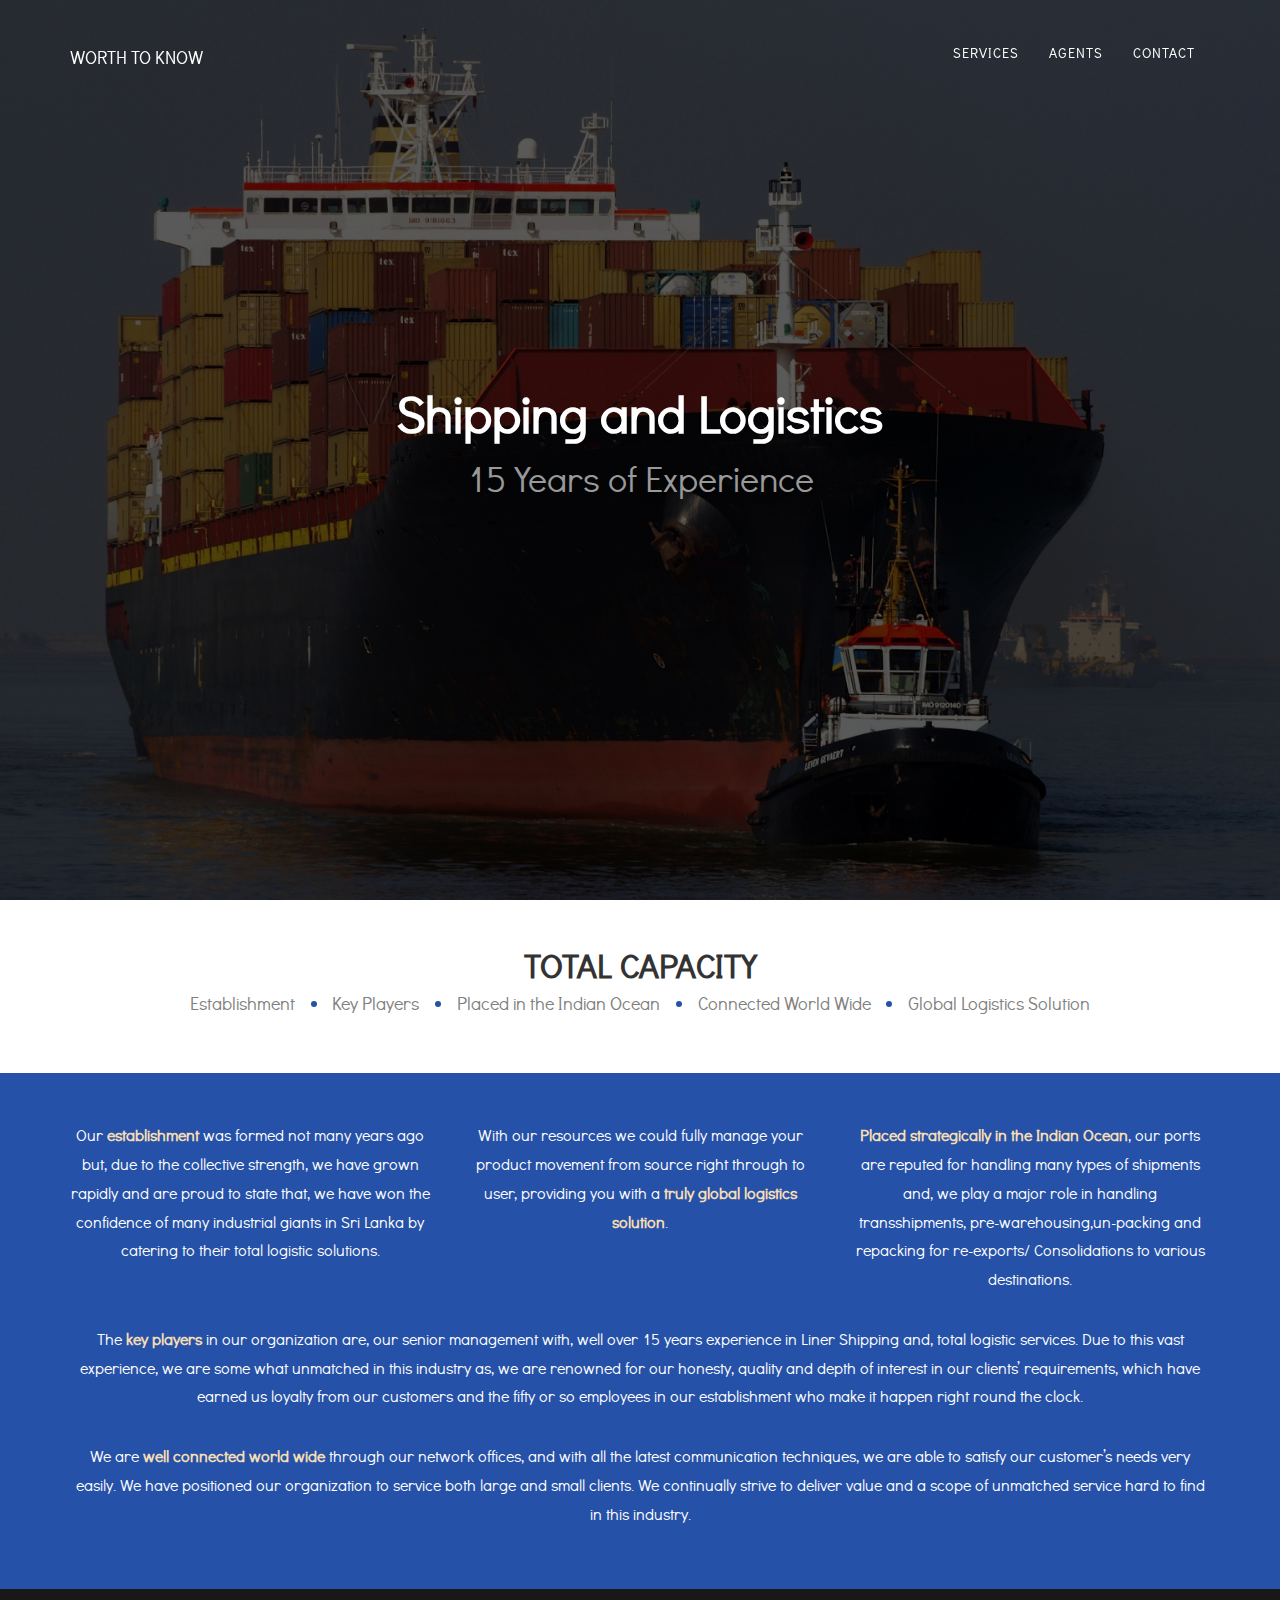
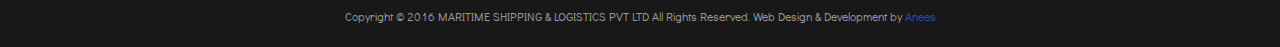
==== index.html @ 157f67e9 "Initial Commit" ====
<!DOCTYPE html>
<html lang="en">
	<head>
		<meta http-equiv="Content-Type" content="text/html; charset=UTF-8">
		<meta http-equiv="X-UA-Compatible" content="IE=edge">
		<meta name="viewport" content="width=device-width, initial-scale=1, maximum-scale=1, user-scalable=no">
		<!-- The above 3 meta tags *must* come first in the head; any other head content must come *after* these tags -->
		<meta name="description" content="">
		<meta name="author" content="">
		<link rel="icon" href="http://getbootstrap.com/favicon.ico">
		<title>WORTH TO KNOW | HOME</title>
		<!-- Bootstrap core CSS -->
		<link href="assets/css/bootstrap.min.css" rel="stylesheet">
		<!-- IE10 viewport hack for Surface/desktop Windows 8 bug -->
		<link href="assets/css/ie10-viewport-bug-workaround.css" rel="stylesheet">
		<!-- Custom styles for this template -->
		<link href="assets/css/styles.css" rel="stylesheet">
		<script src="assets/js/ie-emulation-modes-warning.js"></script>
		<!-- HTML5 shim and Respond.js for IE8 support of HTML5 elements and media queries -->
		<!--[if lt IE 9]>
		<script src="https://oss.maxcdn.com/html5shiv/3.7.2/html5shiv.min.js"></script>
		<script src="https://oss.maxcdn.com/respond/1.4.2/respond.min.js"></script>
		<![endif]-->
	</head>
	<body>
		<!-- Fixed navbar -->
		<nav class="navbar navbar-default navbar-fixed-top">
			<div class="container">
				<div class="navbar-header">
					<button type="button" class="navbar-toggle collapsed" data-toggle="collapse" data-target="#navbar" aria-expanded="false" aria-controls="navbar">
					<span class="sr-only">Toggle navigation</span>
					<span class="icon-bar"></span>
					<span class="icon-bar"></span>
					<span class="icon-bar"></span>
					</button>
					<a class="navbar-brand" href="#">WORTH TO KNOW</a>
				</div>
				<div id="navbar" class="navbar-collapse collapse">
					<ul class="nav navbar-nav">
						<li><a href="/services">Services</a></li>
						<li><a href="/agents">Agents</a></li>
						<li><a href="/contact">Contact</a></li>
						<!-- <li class="dropdown">
							<a href="#" class="dropdown-toggle" data-toggle="dropdown" role="button" aria-haspopup="true" aria-expanded="false">Dropdown <span class="caret"></span></a>
							<ul class="dropdown-menu">
								<li><a href="#">Action</a></li>
								<li><a href="#">Another action</a></li>
								<li><a href="#">Something else here</a></li>
								<li role="separator" class="divider"></li>
								<li class="dropdown-header">Nav header</li>
								<li><a href="#">Separated link</a></li>
								<li><a href="#">One more separated link</a></li>
							</ul>
						</li> -->
					</ul>
					</div><!--/.nav-collapse -->
				</div>
			</nav>

			<section class="fullheight">
				<div class="caption">
					<h1>Shipping and Logistics</h1>
					<p>15 Years of Experience</p>
				</div>
			</section>

			<section class="three-column section-with-space">
				<div class="container">
					<div class="row">
						<div class="title-section col-xs-12">
							<h2>TOTAL CAPACITY</h2>
							<ul class="byline">
								<li>Establishment</li>
								<li><span class="middot"></span></li>
								<li>Key Players</li>
								<li><span class="middot"></span></li>
								<li>Placed in the Indian Ocean</li>
								<li><span class="middot"></span></li>
								<li>Connected World Wide</li>
								<li><span class="middot"></span></li>
								<li>Global Logistics Solution</li>
							</ul>
						</div>
					</div>
				</div>
			</section>

			<section class="three-column section-with-space bg-blue">
				<div class="container">
					<div class="row">
						<div class="columns">
							<div class="col-xs-12 col-md-4">Our <span class="highlight">establishment</span> was formed not many years ago but, due to the collective strength, we have grown rapidly and are proud to state that, we have won the confidence of many industrial giants in Sri Lanka by catering to their total logistic solutions.</div>

							<div class="col-xs-12 col-md-4">With our resources we could fully manage your product movement from source right through to user, providing you with a <span class="highlight">truly global logistics solution</span>.</div>

							<div class="col-xs-12 col-md-4"><span class="highlight">Placed strategically in the Indian Ocean</span>, our ports are reputed for handling many types of shipments and, we play a major role in handling transshipments, pre-warehousing,un-packing and repacking for re-exports/ Consolidations to various destinations.</div>

							<div class="col-xs-12">The <span class="highlight">key players</span> in our organization are, our senior management with, well over 15 years experience in Liner Shipping and, total logistic services. Due to this vast experience, we are some what unmatched in this industry as, we are renowned for our honesty, quality and depth of interest in our clients’ requirements, which have earned us loyalty from our customers and the fifty or so employees in our establishment who make it happen right round the clock.</div>

							<div class="col-xs-12">We are <span class="highlight">well connected world wide</span> through our network offices, and with all the latest communication techniques, we are able to satisfy our customer’s needs very easily. We have positioned our organization to service both large and small  clients. We continually strive to deliver value and a scope of unmatched service hard to find in this industry.</div>
						</div>
					</div>
				</div>
			</section>

			<footer>
				<div class="container">
					<p>Copyright &copy; 2016 MARITIME SHIPPING & LOGISTICS PVT LTD All Rights Reserved.	Web Design & Development by <a href="https://lk.linkedin.com/in/mohomedanees">Anees</a></p>
				</div>
			</footer>
			<!-- Core JavaScript
			================================================== -->
			<!-- Placed at the end of the document so the pages load faster -->
			<script src="https://ajax.googleapis.com/ajax/libs/jquery/1.11.3/jquery.min.js"></script>
			<script>window.jQuery || document.write('<script src="assets/js/jquery.min.js"><\/script>')</script>
			<script src="assets/js/bootstrap.min.js"></script>
			<!-- IE10 viewport hack for Surface/desktop Windows 8 bug -->
			<script src="assets/js/ie10-viewport-bug-workaround.js"></script>
			<script src="assets/js/scripts.js"></script>
		</body>
	</html>
---- assets/css/ie10-viewport-bug-workaround.css ----
/*!
 * IE10 viewport hack for Surface/desktop Windows 8 bug
 * Copyright 2014-2015 Twitter, Inc.
 * Licensed under MIT (https://github.com/twbs/bootstrap/blob/master/LICENSE)
 */

/*
 * See the Getting Started docs for more information:
 * http://getbootstrap.com/getting-started/#support-ie10-width
 */
@-webkit-viewport { width: device-width; }
@-moz-viewport    { width: device-width; }
@-ms-viewport     { width: device-width; }
@-o-viewport      { width: device-width; }
@viewport         { width: device-width; }
---- assets/css/styles.css ----
/* ------------------------------------------
  FONT VARIABLES
--------------------------------------------- */
/* ------------------------------------------
  COLOUR VARIABLES
--------------------------------------------- */
/* ------------------------------------------
  BASE FONT STYLES
--------------------------------------------- */
/* ------------------------------------------
  COMPASS PLUGINS
--------------------------------------------- */
/* line 5, ../../../../../../Users/thesmallaxe/.rvm/gems/ruby-2.2.1/gems/compass-core-1.0.3/stylesheets/compass/reset/_utilities.scss */
html, body, div, span, applet, object, iframe,
h1, h2, h3, h4, h5, h6, p, blockquote, pre,
a, abbr, acronym, address, big, cite, code,
del, dfn, em, img, ins, kbd, q, s, samp,
small, strike, strong, sub, sup, tt, var,
b, u, i, center,
dl, dt, dd, ol, ul, li,
fieldset, form, label, legend,
table, caption, tbody, tfoot, thead, tr, th, td,
article, aside, canvas, details, embed,
figure, figcaption, footer, header, hgroup,
menu, nav, output, ruby, section, summary,
time, mark, audio, video {
  margin: 0;
  padding: 0;
  border: 0;
  font: inherit;
  font-size: 100%;
  vertical-align: baseline;
}

/* line 22, ../../../../../../Users/thesmallaxe/.rvm/gems/ruby-2.2.1/gems/compass-core-1.0.3/stylesheets/compass/reset/_utilities.scss */
html {
  line-height: 1;
}

/* line 24, ../../../../../../Users/thesmallaxe/.rvm/gems/ruby-2.2.1/gems/compass-core-1.0.3/stylesheets/compass/reset/_utilities.scss */
ol, ul {
  list-style: none;
}

/* line 26, ../../../../../../Users/thesmallaxe/.rvm/gems/ruby-2.2.1/gems/compass-core-1.0.3/stylesheets/compass/reset/_utilities.scss */
table {
  border-collapse: collapse;
  border-spacing: 0;
}

/* line 28, ../../../../../../Users/thesmallaxe/.rvm/gems/ruby-2.2.1/gems/compass-core-1.0.3/stylesheets/compass/reset/_utilities.scss */
caption, th, td {
  text-align: left;
  font-weight: normal;
  vertical-align: middle;
}

/* line 30, ../../../../../../Users/thesmallaxe/.rvm/gems/ruby-2.2.1/gems/compass-core-1.0.3/stylesheets/compass/reset/_utilities.scss */
q, blockquote {
  quotes: none;
}
/* line 103, ../../../../../../Users/thesmallaxe/.rvm/gems/ruby-2.2.1/gems/compass-core-1.0.3/stylesheets/compass/reset/_utilities.scss */
q:before, q:after, blockquote:before, blockquote:after {
  content: "";
  content: none;
}

/* line 32, ../../../../../../Users/thesmallaxe/.rvm/gems/ruby-2.2.1/gems/compass-core-1.0.3/stylesheets/compass/reset/_utilities.scss */
a img {
  border: none;
}

/* line 116, ../../../../../../Users/thesmallaxe/.rvm/gems/ruby-2.2.1/gems/compass-core-1.0.3/stylesheets/compass/reset/_utilities.scss */
article, aside, details, figcaption, figure, footer, header, hgroup, main, menu, nav, section, summary {
  display: block;
}

/* ------------------------------------------
  PARTIAL SCSS
--------------------------------------------- */
/*************** Common instructions ****************/
/* -----------------------------------------------
  MEDIA QUERIES
-------------------------------------------------- */
/* ------------------------------------------
  GRID STYLES
--------------------------------------------- */
/* Common style */
/* line 6, ../sass/partials/_grids.scss */
.grid {
  width: 32.20339%;
  float: left;
  margin-bottom: 1.47857em;
}
/* line 66, ../../../../../../Users/thesmallaxe/.rvm/gems/ruby-2.2.1/gems/susy-2.2.6/sass/susy/language/susy/_gallery.scss */
.grid:nth-child(3n + 1) {
  margin-left: 0;
  margin-right: -100%;
  clear: both;
  margin-left: 0;
}
/* line 66, ../../../../../../Users/thesmallaxe/.rvm/gems/ruby-2.2.1/gems/susy-2.2.6/sass/susy/language/susy/_gallery.scss */
.grid:nth-child(3n + 2) {
  margin-left: 33.89831%;
  margin-right: -100%;
  clear: none;
}
/* line 66, ../../../../../../Users/thesmallaxe/.rvm/gems/ruby-2.2.1/gems/susy-2.2.6/sass/susy/language/susy/_gallery.scss */
.grid:nth-child(3n + 3) {
  margin-left: 67.79661%;
  margin-right: -100%;
  clear: none;
}
/* line 11, ../sass/partials/_grids.scss */
.grid figure {
  position: relative;
  overflow: hidden;
  max-width: 480px;
  min-height: 360px;
  background: #000000;
  text-align: center;
  cursor: pointer;
}
/* line 20, ../sass/partials/_grids.scss */
.grid figure img {
  position: relative;
  display: block;
  min-height: 100%;
  max-width: 100%;
  opacity: 0.8;
}
/* line 28, ../sass/partials/_grids.scss */
.grid figure h2 {
  word-spacing: -0.15em;
  font-weight: 300;
}
/* line 33, ../sass/partials/_grids.scss */
.grid figure p {
  letter-spacing: 1px;
  font-size: 68.5%;
}
/* line 38, ../sass/partials/_grids.scss */
.grid figure h2, .grid figure p {
  margin: 0;
}
/* line 42, ../sass/partials/_grids.scss */
.grid figure figcaption {
  padding: 2em;
  color: #fff;
  text-transform: uppercase;
  font-size: 1.25em;
  -webkit-backface-visibility: hidden;
  backface-visibility: hidden;
  /* Anchor will cover the whole item by default */
  /* For some effects it will show as a button */
}
/* line 50, ../sass/partials/_grids.scss */
.grid figure figcaption:before, .grid figure figcaption:after {
  pointer-events: none;
}
/* line 55, ../sass/partials/_grids.scss */
.grid figure figcaption, .grid figure figcaption > a {
  position: absolute;
  top: 0;
  left: 0;
  width: 100%;
  height: 100%;
}
/* line 67, ../sass/partials/_grids.scss */
.grid figure figcaption > a {
  z-index: 1000;
  text-indent: 200%;
  white-space: nowrap;
  font-size: 0;
  opacity: 0;
}

@media screen and (max-width: 50em) {
  /* line 79, ../sass/partials/_grids.scss */
  .content {
    padding: 0 10px;
    text-align: center;
  }
}
/* Three column grid styles */
/* line 93, ../sass/partials/_grids.scss */
.three-column {
  text-align: center;
  color: rgba(0, 0, 0, 0.6);
}
/* line 97, ../sass/partials/_grids.scss */
.three-column [class*="col-"] {
  line-height: 1.8em;
}
/* line 101, ../sass/partials/_grids.scss */
.three-column .title-section {
  display: inline-block;
}
/* line 104, ../sass/partials/_grids.scss */
.three-column .title-section h2 {
  font-weight: bold;
  color: #333333;
}
/* line 109, ../sass/partials/_grids.scss */
.three-column .title-section .byline {
  font-size: 1.15em;
  text-align: center;
  display: none;
}
@media (min-width: 480px) {
  /* line 109, ../sass/partials/_grids.scss */
  .three-column .title-section .byline {
    display: inline-block;
  }
}
/* line 119, ../sass/partials/_grids.scss */
.three-column .title-section .byline li {
  display: inline-block;
  padding: 0 0.32143em;
  color: #808080;
}
/* line 124, ../sass/partials/_grids.scss */
.three-column .title-section .byline li:first-child {
  padding-left: 0;
}
/* line 128, ../sass/partials/_grids.scss */
.three-column .title-section .byline li:last-child {
  padding-right: 0;
}
/* line 132, ../sass/partials/_grids.scss */
.three-column .title-section .byline li .middot {
  position: relative;
  top: -3px;
  display: inline-block;
  border-radius: 6px;
  width: 6px;
  height: 6px;
  background: #2651A8;
}
/* line 145, ../sass/partials/_grids.scss */
.three-column .columns {
  display: inline-block;
  background: #2651A8;
  color: #FFFFFF;
}
/* line 150, ../sass/partials/_grids.scss */
.three-column .columns [class*="col-"] {
  margin-bottom: 1.92857em;
}
/* line 153, ../sass/partials/_grids.scss */
.three-column .columns [class*="col-"]:last-child {
  margin-bottom: 0;
}
/* line 159, ../sass/partials/_grids.scss */
.three-column .highlight {
  color: #F5DEB3;
  font-weight: 600;
}

/* ------------------------------------------
  TRANSITIONS
--------------------------------------------- */
/*---------------*/
/***** Lily *****/
/*---------------*/
/* line 9, ../sass/partials/_transitions.scss */
figure.effect .image {
  background: url("../images/grid-1.jpg") center center no-repeat;
  background-size: cover;
  width: -webkit-calc(100% + 50px);
  width: calc(100% + 50px);
  opacity: 0.8;
  -webkit-transition: opacity 0.35s, -webkit-transform 0.35s;
  transition: opacity 0.35s, transform 0.35s;
  -webkit-transform: translate3d(-40px, 0, 0);
  transform: translate3d(-40px, 0, 0);
}
/* line 21, ../sass/partials/_transitions.scss */
figure.effect h2 {
  -webkit-transition: -webkit-transform 0.35s;
  transition: transform 0.35s;
}
/* line 26, ../sass/partials/_transitions.scss */
figure.effect p {
  color: rgba(255, 255, 255, 0.8);
  opacity: 0;
  -webkit-transition: opacity 0.2s, -webkit-transform 0.35s;
  transition: opacity 0.2s, transform 0.35s;
}
/* line 33, ../sass/partials/_transitions.scss */
figure.effect h2,
figure.effect p {
  -webkit-transform: translate3d(0, 40px, 0);
  transform: translate3d(0, 40px, 0);
}
/* line 39, ../sass/partials/_transitions.scss */
figure.effect:hover .image, figure.effect:hover p {
  opacity: 1;
}
/* line 44, ../sass/partials/_transitions.scss */
figure.effect:hover .image, figure.effect:hover h2, figure.effect:hover p {
  -webkit-transform: translate3d(0, 0, 0);
  transform: translate3d(0, 0, 0);
}
/* line 51, ../sass/partials/_transitions.scss */
figure.effect:hover p {
  -webkit-transition-delay: 0.05s;
  transition-delay: 0.05s;
  -webkit-transition-duration: 0.35s;
  transition-duration: 0.35s;
}
/* line 58, ../sass/partials/_transitions.scss */
figure.effect figcaption {
  text-align: left;
}
/* line 61, ../sass/partials/_transitions.scss */
figure.effect figcaption > div {
  position: absolute;
  bottom: 0;
  left: 0;
  padding: 2em;
  width: 100%;
  height: 50%;
}

/* ------------------------------------------
  Functions & Mixins
--------------------------------------------- */
/* ------------------------------------------
  Custom Functions & Mixins
--------------------------------------------- */
/* line 1, ../sass/partials/_buttons.scss */
a {
  color: #2651A8;
  -moz-transition: all 0.4s ease-in-out;
  -o-transition: all 0.4s ease-in-out;
  -webkit-transition: all 0.4s ease-in-out;
  transition: all 0.4s ease-in-out;
}

/* ------------------------------------------
  COMMON FORM STYLES
--------------------------------------------- */
/* ------------------------------------------
  HEADER
--------------------------------------------- */
@-webkit-viewport {
  width: device-width;
}
@-moz-viewport {
  width: device-width;
}
@-ms-viewport {
  width: device-width;
}
@-o-viewport {
  width: device-width;
}
@viewport {
  width: device-width;
}
/* line 24, ../sass/partials/_header.scss */
.navbar {
  background: transparent;
  border: none;
}
@media (min-width: 768px) {
  /* line 24, ../sass/partials/_header.scss */
  .navbar {
    padding-top: 2.57143em;
  }
}
/* line 34, ../sass/partials/_header.scss */
.navbar .navbar-nav > li > a {
  color: #FFFFFF;
  text-transform: uppercase;
  padding-bottom: 6px;
  letter-spacing: 1px;
}
@media (min-width: 768px) {
  /* line 34, ../sass/partials/_header.scss */
  .navbar .navbar-nav > li > a {
    padding: 10px 15px 6px;
  }
}
/* line 45, ../sass/partials/_header.scss */
.navbar .navbar-nav > li > a:hover {
  color: #2651A8;
}
/* line 51, ../sass/partials/_header.scss */
.navbar .nav .active > a,
.navbar .nav .active > a:focus,
.navbar .nav .active > a:hover {
  background: #2651A8;
  border-radius: 6px;
  color: #FFFFFF;
}

/* line 61, ../sass/partials/_header.scss */
.navbar-default {
  -moz-transition: all 0.4s ease-in-out;
  -o-transition: all 0.4s ease-in-out;
  -webkit-transition: all 0.4s ease-in-out;
  transition: all 0.4s ease-in-out;
}
/* line 64, ../sass/partials/_header.scss */
.navbar-default.sticky {
  background: rgba(0, 0, 0, 0.75);
}
/* line 68, ../sass/partials/_header.scss */
.navbar-default .navbar-brand {
  color: #FFFFFF;
}
@media (min-width: 768px) {
  /* line 72, ../sass/partials/_header.scss */
  .navbar-default .navbar-nav {
    float: right;
  }
}
/* line 80, ../sass/partials/_header.scss */
.navbar-default .navbar-nav li a:hover, .navbar-default .navbar-nav li a:focus {
  background: #2651A8;
  color: #FFFFFF;
}
@media (min-width: 768px) {
  /* line 80, ../sass/partials/_header.scss */
  .navbar-default .navbar-nav li a:hover, .navbar-default .navbar-nav li a:focus {
    border-radius: 6px;
  }
}
/* line 92, ../sass/partials/_header.scss */
.navbar-default .navbar-nav > .open > a, .navbar-default .navbar-nav > .open > a:hover, .navbar-default .navbar-nav > .open > a:focus {
  background: #2651A8;
  border-radius: 0;
  color: #FFFFFF;
}
/* line 101, ../sass/partials/_header.scss */
.navbar-default .dropdown-menu {
  border: none;
}
/* line 105, ../sass/partials/_header.scss */
.navbar-default .dropdown-menu > li > a:hover, .navbar-default .dropdown-menu > li > a:focus {
  background: #2651A8;
  border-radius: 0;
  color: #FFFFFF;
}

/* line 1, ../sass/partials/_footer.scss */
footer {
  font-size: 0.85714em;
  line-height: 1.5em;
  background: #181818;
  color: #999999;
  text-align: center;
  padding: 1.92857em 0 1.60714em;
}

@font-face {
  font-family: "DidactGothic";
  src: url('../fonts/didactgothic-webfont.woff?1470523282') format('woff'), url('../fonts/didactgothic-webfont.woff2?1470523282') format('woff2'), url('../fonts/didactgothic-webfont.ttf?1470523282') format('truetype'), url('../fonts/didactgothic-webfont.svg?1470523282') format('svg'), url('../fonts/didactgothic-webfont.eot?1470523282') format('embedded-opentype');
}
/* ------------------------------------------
  EXTRA STYLES
--------------------------------------------- */
/* line 4, ../sass/partials/_extra.scss */
.bg-blue {
  background: #2651A8;
}

/* line 8, ../sass/partials/_typography.scss */
h1 {
  font-size: 2.57143em;
  line-height: 1.5em;
}

/* line 12, ../sass/partials/_typography.scss */
h2 {
  font-size: 2.14286em;
  line-height: 1.2em;
}

/* line 16, ../sass/partials/_typography.scss */
h3 {
  font-size: 1.71429em;
  line-height: 1.5em;
}

/* line 20, ../sass/partials/_typography.scss */
h4 {
  font-size: 1.42857em;
  line-height: 1.8em;
}

/* line 24, ../sass/partials/_typography.scss */
h5 {
  font-size: 1.14286em;
  line-height: 2.25em;
}

/* line 28, ../sass/partials/_typography.scss */
h6 {
  font-size: 0.92857em;
  line-height: 1.38462em;
}

/* line 32, ../sass/partials/_typography.scss */
p {
  font-size: 1em;
  line-height: 1.28571em;
}

/* ------------------------------------------
  SUSY SETTINGS
--------------------------------------------- */
/* line 106, ../../../../../../Users/thesmallaxe/.rvm/gems/ruby-2.2.1/gems/compass-core-1.0.3/stylesheets/compass/typography/_vertical_rhythm.scss */
html {
  font-size: 87.5%;
  line-height: 1.28571em;
}

/* line 21, ../../../../../../Users/thesmallaxe/.rvm/gems/ruby-2.2.1/gems/susy-2.2.6/sass/susy/language/susy/_box-sizing.scss */
*, *:before, *:after {
  -moz-box-sizing: border-box;
  -webkit-box-sizing: border-box;
  box-sizing: border-box;
}

/* ------------------------------------------
  GENERAL
--------------------------------------------- */
/* line 6, ../sass/styles.scss */
html, body {
  padding: 0;
  margin: 0;
  height: 100%;
  min-height: 100%;
}

/* line 13, ../sass/styles.scss */
body {
  font: 14px/18px "DidactGothic", "sans-serif";
  color: #000000;
  font-weight: normal;
  -webkit-font-smoothing: antialiased;
  -moz-osx-font-smoothing: grayscale;
}

/* line 23, ../sass/styles.scss */
article,
aside,
blockquote,
button,
dd,
div,
dl,
dt,
fieldset,
figure,
footer,
form,
h1,
h2,
h3,
h4,
h5,
h6,
header,
hgroup,
hgroup,
hr,
label,
legend,
li,
menu,
nav,
ol,
p,
pre,
section,
summary,
td,
th,
ul,
tbody {
  margin: 0;
  border: 0;
  box-sizing: border-box;
}

/* line 64, ../sass/styles.scss */
img {
  max-width: 100%;
  height: auto;
}

/********************* FULL HEIGHT SECTION HOME **********************/
/* line 70, ../sass/styles.scss */
.fullheight {
  display: block;
  position: relative;
  height: 100%;
  background: url("../images/home-img.jpg") no-repeat center center fixed;
  background-size: cover;
}
/* line 77, ../sass/styles.scss */
.fullheight:before {
  content: "";
  position: absolute;
  top: 0;
  left: 0;
  width: 100%;
  height: 100%;
  background: rgba(0, 0, 0, 0.65);
}
/* line 87, ../sass/styles.scss */
.fullheight .caption {
  color: #FFFFFF;
  text-align: center;
  position: absolute;
  top: 50%;
  left: 50%;
  transform: translate(-50%, -50%);
}
/* line 91, ../sass/styles.scss */
.fullheight .caption h1, .fullheight .caption p {
  display: inline-block;
}
/* line 95, ../sass/styles.scss */
.fullheight .caption h1 {
  font-size: 3.71429em;
  line-height: 1.38462em;
  font-weight: 600;
}
/* line 101, ../sass/styles.scss */
.fullheight .caption p {
  font-size: 2.57143em;
  line-height: 1.5em;
  color: #999999;
}

/********************* SECTION WITH SPACE **********************/
/* line 116, ../sass/styles.scss */
.section-with-space {
  padding: 3.21429em 0;
  font-size: 1.143em;
}
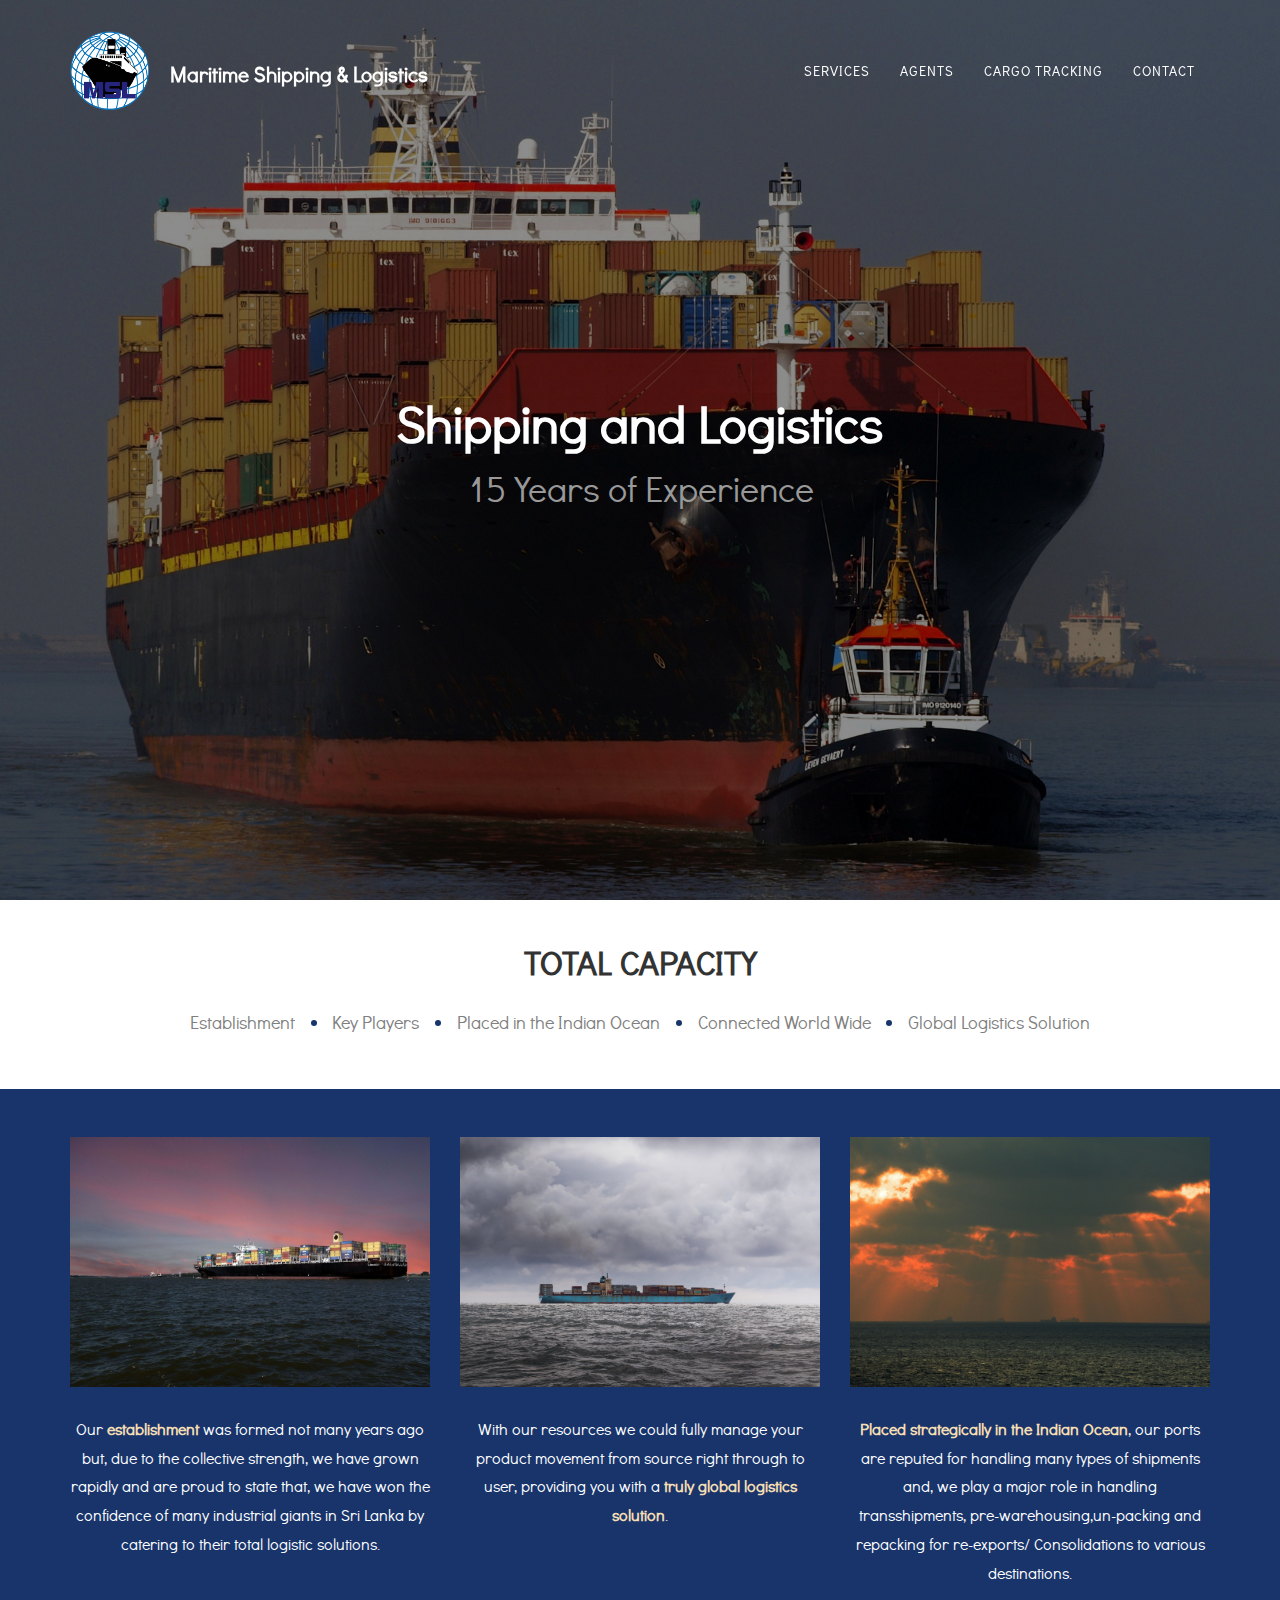
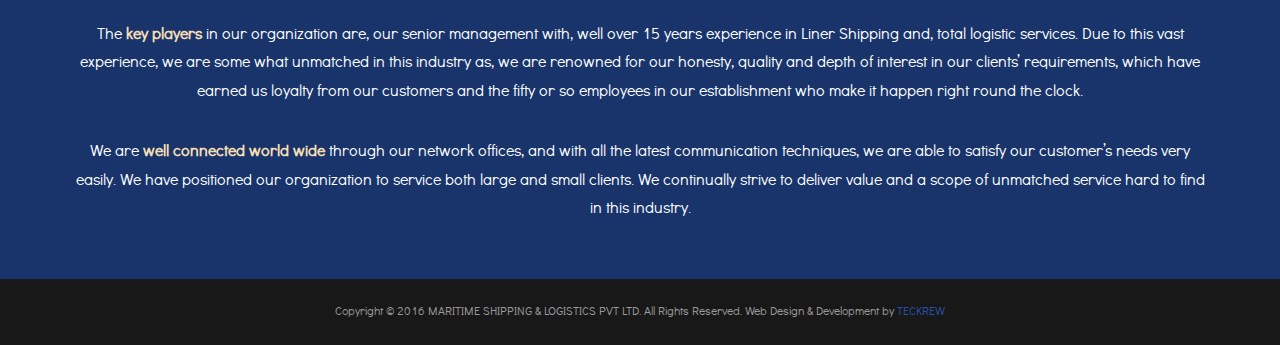
==== commit 64a88a64: "404 page and see optimisation." ====
--- a/index.html
+++ b/index.html
@@ -4,11 +4,15 @@
 		<meta http-equiv="Content-Type" content="text/html; charset=UTF-8">
 		<meta http-equiv="X-UA-Compatible" content="IE=edge">
 		<meta name="viewport" content="width=device-width, initial-scale=1, maximum-scale=1, user-scalable=no">
-		<!-- The above 3 meta tags *must* come first in the head; any other head content must come *after* these tags -->
-		<meta name="description" content="">
-		<meta name="author" content="">
-		<link rel="icon" href="http://getbootstrap.com/favicon.ico">
-		<title>WORTH TO KNOW | HOME</title>
+
+		<meta name="keywords" content="maritime, transportation, freight and logistics, freight, logistics, maritime shipping & logistics maritime shipping, maritime logistics, shipping, logistics companies, logistic solutions, air and sea import services, air, sea, sri lanka">
+		<meta name="description" content="Maritime Shipping & Logistics was formed not many years ago but, due to the collective strength, we have grown rapidly and are proud to state that, we have won the confidence of many industrial giants in Sri Lanka by catering to their total logistic solutions.">
+		<meta name="author" content="Administrator">
+
+		<link rel="icon" href="favicon.ico">
+		<link rel="icon" type="image/png" sizes="16x16" href="favicon-16x16.png">
+		<link rel="canonical" href="http://www.mslcmb.com/">
+		<title>MARITIME SHIPPING & LOGISTICS | HOME</title>
 		<!-- Bootstrap core CSS -->
 		<link href="assets/css/bootstrap.min.css" rel="stylesheet">
 		<!-- IE10 viewport hack for Surface/desktop Windows 8 bug -->
@@ -33,13 +37,17 @@
 					<span class="icon-bar"></span>
 					<span class="icon-bar"></span>
 					</button>
-					<a class="navbar-brand" href="#">WORTH TO KNOW</a>
+					<a class="navbar-brand" href="javascript:void(0);" title="Maritime Shipping & Logistics">
+						<img src="assets/images/logo.png" width="80" alt="Maritime Shipping & Logistics">
+						<span>Maritime Shipping & Logistics</span>
+					</a>
 				</div>
 				<div id="navbar" class="navbar-collapse collapse">
 					<ul class="nav navbar-nav">
-						<li><a href="/services">Services</a></li>
-						<li><a href="/agents">Agents</a></li>
-						<li><a href="/contact">Contact</a></li>
+						<li><a href="services">Services</a></li>
+						<li><a href="agents">Agents</a></li>
+						<li><a href="cargo-tracking">Cargo Tracking</a></li>
+						<li><a href="contact">Contact</a></li>
 						<!-- <li class="dropdown">
 							<a href="#" class="dropdown-toggle" data-toggle="dropdown" role="button" aria-haspopup="true" aria-expanded="false">Dropdown <span class="caret"></span></a>
 							<ul class="dropdown-menu">
@@ -53,69 +61,90 @@
 							</ul>
 						</li> -->
 					</ul>
-					</div><!--/.nav-collapse -->
+				</div><!--/.nav-collapse -->
+			</div>
+		</nav>
+
+		<section class="fullheight">
+			<div class="caption">
+				<h1>Shipping and Logistics</h1>
+				<p>15 Years of Experience</p>
+			</div>
+		</section>
+
+		<section class="three-column section-with-space">
+			<div class="container">
+				<div class="row">
+					<div class="title-section col-xs-12">
+						<h2>Total Capacity</h2>
+						<ul class="byline">
+							<li>Establishment</li>
+							<li><span class="middot"></span></li>
+							<li>Key Players</li>
+							<li><span class="middot"></span></li>
+							<li>Placed in the Indian Ocean</li>
+							<li><span class="middot"></span></li>
+							<li>Connected World Wide</li>
+							<li><span class="middot"></span></li>
+							<li>Global Logistics Solution</li>
+						</ul>
+					</div>
 				</div>
-			</nav>
+			</div>
+		</section>
 
-			<section class="fullheight">
-				<div class="caption">
-					<h1>Shipping and Logistics</h1>
-					<p>15 Years of Experience</p>
-				</div>
-			</section>
+		<section class="three-column section-with-space bg-blue">
+			<div class="container">
+				<div class="row">
+					<div class="columns">
+						<div class="col-xs-12 col-md-4">
+							<div class="col-img"></div>
+							Our <span class="highlight">establishment</span> was formed not many years ago but, due to the collective strength, we have grown rapidly and are proud to state that, we have won the confidence of many industrial giants in Sri Lanka by catering to their total logistic solutions.
+						</div>
 
-			<section class="three-column section-with-space">
-				<div class="container">
-					<div class="row">
-						<div class="title-section col-xs-12">
-							<h2>TOTAL CAPACITY</h2>
-							<ul class="byline">
-								<li>Establishment</li>
-								<li><span class="middot"></span></li>
-								<li>Key Players</li>
-								<li><span class="middot"></span></li>
-								<li>Placed in the Indian Ocean</li>
-								<li><span class="middot"></span></li>
-								<li>Connected World Wide</li>
-								<li><span class="middot"></span></li>
-								<li>Global Logistics Solution</li>
-							</ul>
+						<div class="col-xs-12 col-md-4">
+							<div class="col-img"></div>
+							With our resources we could fully manage your product movement from source right through to user, providing you with a <span class="highlight">truly global logistics solution</span>.
+						</div>
+
+						<div class="col-xs-12 col-md-4">
+							<div class="col-img"></div>
+							<span class="highlight">Placed strategically in the Indian Ocean</span>, our ports are reputed for handling many types of shipments and, we play a major role in handling transshipments, pre-warehousing,un-packing and repacking for re-exports/ Consolidations to various destinations.
+						</div>
+
+						<div class="col-xs-12">
+							The <span class="highlight">key players</span> in our organization are, our senior management with, well over 15 years experience in Liner Shipping and, total logistic services. Due to this vast experience, we are some what unmatched in this industry as, we are renowned for our honesty, quality and depth of interest in our clients’ requirements, which have earned us loyalty from our customers and the fifty or so employees in our establishment who make it happen right round the clock.
+						</div>
+
+						<div class="col-xs-12">
+							We are <span class="highlight">well connected world wide</span> through our network offices, and with all the latest communication techniques, we are able to satisfy our customer’s needs very easily. We have positioned our organization to service both large and small  clients. We continually strive to deliver value and a scope of unmatched service hard to find in this industry.
 						</div>
 					</div>
 				</div>
-			</section>
+			</div>
+		</section>
 
-			<section class="three-column section-with-space bg-blue">
-				<div class="container">
-					<div class="row">
-						<div class="columns">
-							<div class="col-xs-12 col-md-4">Our <span class="highlight">establishment</span> was formed not many years ago but, due to the collective strength, we have grown rapidly and are proud to state that, we have won the confidence of many industrial giants in Sri Lanka by catering to their total logistic solutions.</div>
+		<footer>
+			<div class="container">
+				<p>Copyright &copy; 2016 MARITIME SHIPPING & LOGISTICS PVT LTD. All Rights Reserved.	Web Design & Development by <a href="#">TECKREW</a></p>
+			</div>
+		</footer>
+		<!-- Core JavaScript
+		================================================== -->
+		<script>
+			(function(i,s,o,g,r,a,m){i['GoogleAnalyticsObject']=r;i[r]=i[r]||function(){
+			(i[r].q=i[r].q||[]).push(arguments)},i[r].l=1*new Date();a=s.createElement(o),
+			m=s.getElementsByTagName(o)[0];a.async=1;a.src=g;m.parentNode.insertBefore(a,m)
+			})(window,document,'script','https://www.google-analytics.com/analytics.js','ga');
 
-							<div class="col-xs-12 col-md-4">With our resources we could fully manage your product movement from source right through to user, providing you with a <span class="highlight">truly global logistics solution</span>.</div>
-
-							<div class="col-xs-12 col-md-4"><span class="highlight">Placed strategically in the Indian Ocean</span>, our ports are reputed for handling many types of shipments and, we play a major role in handling transshipments, pre-warehousing,un-packing and repacking for re-exports/ Consolidations to various destinations.</div>
-
-							<div class="col-xs-12">The <span class="highlight">key players</span> in our organization are, our senior management with, well over 15 years experience in Liner Shipping and, total logistic services. Due to this vast experience, we are some what unmatched in this industry as, we are renowned for our honesty, quality and depth of interest in our clients’ requirements, which have earned us loyalty from our customers and the fifty or so employees in our establishment who make it happen right round the clock.</div>
-
-							<div class="col-xs-12">We are <span class="highlight">well connected world wide</span> through our network offices, and with all the latest communication techniques, we are able to satisfy our customer’s needs very easily. We have positioned our organization to service both large and small  clients. We continually strive to deliver value and a scope of unmatched service hard to find in this industry.</div>
-						</div>
-					</div>
-				</div>
-			</section>
-
-			<footer>
-				<div class="container">
-					<p>Copyright &copy; 2016 MARITIME SHIPPING & LOGISTICS PVT LTD All Rights Reserved.	Web Design & Development by <a href="https://lk.linkedin.com/in/mohomedanees">Anees</a></p>
-				</div>
-			</footer>
-			<!-- Core JavaScript
-			================================================== -->
-			<!-- Placed at the end of the document so the pages load faster -->
-			<script src="https://ajax.googleapis.com/ajax/libs/jquery/1.11.3/jquery.min.js"></script>
-			<script>window.jQuery || document.write('<script src="assets/js/jquery.min.js"><\/script>')</script>
-			<script src="assets/js/bootstrap.min.js"></script>
-			<!-- IE10 viewport hack for Surface/desktop Windows 8 bug -->
-			<script src="assets/js/ie10-viewport-bug-workaround.js"></script>
-			<script src="assets/js/scripts.js"></script>
-		</body>
-	</html>+			ga('create', 'UA-82780639-1', 'auto');
+			ga('send', 'pageview');
+		</script>
+		<script src="https://ajax.googleapis.com/ajax/libs/jquery/1.11.3/jquery.min.js"></script>
+		<script>window.jQuery || document.write('<script src="assets/js/jquery.min.js"><\/script>')</script>
+		<script src="assets/js/bootstrap.min.js"></script>
+		<!-- IE10 viewport hack for Surface/desktop Windows 8 bug -->
+		<script src="assets/js/ie10-viewport-bug-workaround.js"></script>
+		<script src="assets/js/scripts.js"></script>
+	</body>
+</html>--- a/assets/css/styles.css
+++ b/assets/css/styles.css
@@ -10,71 +10,6 @@
 /* ------------------------------------------
   COMPASS PLUGINS
 --------------------------------------------- */
-/* line 5, ../../../../../../Users/thesmallaxe/.rvm/gems/ruby-2.2.1/gems/compass-core-1.0.3/stylesheets/compass/reset/_utilities.scss */
-html, body, div, span, applet, object, iframe,
-h1, h2, h3, h4, h5, h6, p, blockquote, pre,
-a, abbr, acronym, address, big, cite, code,
-del, dfn, em, img, ins, kbd, q, s, samp,
-small, strike, strong, sub, sup, tt, var,
-b, u, i, center,
-dl, dt, dd, ol, ul, li,
-fieldset, form, label, legend,
-table, caption, tbody, tfoot, thead, tr, th, td,
-article, aside, canvas, details, embed,
-figure, figcaption, footer, header, hgroup,
-menu, nav, output, ruby, section, summary,
-time, mark, audio, video {
-  margin: 0;
-  padding: 0;
-  border: 0;
-  font: inherit;
-  font-size: 100%;
-  vertical-align: baseline;
-}
-
-/* line 22, ../../../../../../Users/thesmallaxe/.rvm/gems/ruby-2.2.1/gems/compass-core-1.0.3/stylesheets/compass/reset/_utilities.scss */
-html {
-  line-height: 1;
-}
-
-/* line 24, ../../../../../../Users/thesmallaxe/.rvm/gems/ruby-2.2.1/gems/compass-core-1.0.3/stylesheets/compass/reset/_utilities.scss */
-ol, ul {
-  list-style: none;
-}
-
-/* line 26, ../../../../../../Users/thesmallaxe/.rvm/gems/ruby-2.2.1/gems/compass-core-1.0.3/stylesheets/compass/reset/_utilities.scss */
-table {
-  border-collapse: collapse;
-  border-spacing: 0;
-}
-
-/* line 28, ../../../../../../Users/thesmallaxe/.rvm/gems/ruby-2.2.1/gems/compass-core-1.0.3/stylesheets/compass/reset/_utilities.scss */
-caption, th, td {
-  text-align: left;
-  font-weight: normal;
-  vertical-align: middle;
-}
-
-/* line 30, ../../../../../../Users/thesmallaxe/.rvm/gems/ruby-2.2.1/gems/compass-core-1.0.3/stylesheets/compass/reset/_utilities.scss */
-q, blockquote {
-  quotes: none;
-}
-/* line 103, ../../../../../../Users/thesmallaxe/.rvm/gems/ruby-2.2.1/gems/compass-core-1.0.3/stylesheets/compass/reset/_utilities.scss */
-q:before, q:after, blockquote:before, blockquote:after {
-  content: "";
-  content: none;
-}
-
-/* line 32, ../../../../../../Users/thesmallaxe/.rvm/gems/ruby-2.2.1/gems/compass-core-1.0.3/stylesheets/compass/reset/_utilities.scss */
-a img {
-  border: none;
-}
-
-/* line 116, ../../../../../../Users/thesmallaxe/.rvm/gems/ruby-2.2.1/gems/compass-core-1.0.3/stylesheets/compass/reset/_utilities.scss */
-article, aside, details, figcaption, figure, footer, header, hgroup, main, menu, nav, section, summary {
-  display: block;
-}
-
 /* ------------------------------------------
   PARTIAL SCSS
 --------------------------------------------- */
@@ -175,86 +110,275 @@
   opacity: 0;
 }
 
-@media screen and (max-width: 50em) {
-  /* line 79, ../sass/partials/_grids.scss */
-  .content {
-    padding: 0 10px;
-    text-align: center;
-  }
-}
 /* Three column grid styles */
-/* line 93, ../sass/partials/_grids.scss */
+/* line 79, ../sass/partials/_grids.scss */
 .three-column {
   text-align: center;
   color: rgba(0, 0, 0, 0.6);
 }
-/* line 97, ../sass/partials/_grids.scss */
+/* line 83, ../sass/partials/_grids.scss */
 .three-column [class*="col-"] {
   line-height: 1.8em;
 }
-/* line 101, ../sass/partials/_grids.scss */
-.three-column .title-section {
-  display: inline-block;
-}
-/* line 104, ../sass/partials/_grids.scss */
-.three-column .title-section h2 {
-  font-weight: bold;
-  color: #333333;
-}
-/* line 109, ../sass/partials/_grids.scss */
-.three-column .title-section .byline {
-  font-size: 1.15em;
-  text-align: center;
-  display: none;
-}
-@media (min-width: 480px) {
-  /* line 109, ../sass/partials/_grids.scss */
-  .three-column .title-section .byline {
-    display: inline-block;
-  }
-}
-/* line 119, ../sass/partials/_grids.scss */
-.three-column .title-section .byline li {
-  display: inline-block;
-  padding: 0 0.32143em;
-  color: #808080;
-}
-/* line 124, ../sass/partials/_grids.scss */
-.three-column .title-section .byline li:first-child {
-  padding-left: 0;
-}
-/* line 128, ../sass/partials/_grids.scss */
-.three-column .title-section .byline li:last-child {
-  padding-right: 0;
-}
-/* line 132, ../sass/partials/_grids.scss */
-.three-column .title-section .byline li .middot {
-  position: relative;
-  top: -3px;
-  display: inline-block;
-  border-radius: 6px;
-  width: 6px;
-  height: 6px;
-  background: #2651A8;
-}
-/* line 145, ../sass/partials/_grids.scss */
+/* line 87, ../sass/partials/_grids.scss */
 .three-column .columns {
   display: inline-block;
-  background: #2651A8;
   color: #FFFFFF;
 }
-/* line 150, ../sass/partials/_grids.scss */
+/* line 91, ../sass/partials/_grids.scss */
 .three-column .columns [class*="col-"] {
   margin-bottom: 1.92857em;
 }
-/* line 153, ../sass/partials/_grids.scss */
+/* line 94, ../sass/partials/_grids.scss */
+.three-column .columns [class*="col-"] .col-img {
+  width: 100%;
+  float: left;
+  margin-left: 0;
+  margin-right: 0;
+  background: url("../images/home-grid-img-1.jpg") center center no-repeat;
+  background-size: cover !important;
+  min-height: 250px;
+}
+/* line 103, ../sass/partials/_grids.scss */
+.three-column .columns [class*="col-"]:nth-child(2) .col-img {
+  background: url("../images/home-grid-img-2.jpg") center center no-repeat;
+}
+/* line 109, ../sass/partials/_grids.scss */
+.three-column .columns [class*="col-"]:nth-child(3) .col-img {
+  background: url("../images/home-grid-img-3.jpg") center center no-repeat;
+}
+/* line 114, ../sass/partials/_grids.scss */
 .three-column .columns [class*="col-"]:last-child {
   margin-bottom: 0;
 }
-/* line 159, ../sass/partials/_grids.scss */
+/* line 120, ../sass/partials/_grids.scss */
 .three-column .highlight {
   color: #F5DEB3;
   font-weight: 600;
+}
+
+/* Three column grid styles 2 */
+/* line 127, ../sass/partials/_grids.scss */
+.three-column-style-2 {
+  padding: 3.85714em 1.92857em 0 1.92857em;
+  background: #fff;
+  text-align: center;
+  color: #7f7f7f;
+  position: relative;
+}
+/* line 135, ../sass/partials/_grids.scss */
+.three-column-style-2 [class*="col-"] > .box {
+  border-bottom: 1px solid #999999;
+  padding-bottom: 1.60714em;
+}
+@media (min-width: 768px) {
+  /* line 135, ../sass/partials/_grids.scss */
+  .three-column-style-2 [class*="col-"] > .box {
+    border-bottom: none;
+  }
+}
+/* line 149, ../sass/partials/_grids.scss */
+.three-column-style-2 [class*="col-"]:nth-child(1) .box li i {
+  color: #2aaf67;
+}
+/* line 159, ../sass/partials/_grids.scss */
+.three-column-style-2 [class*="col-"]:nth-child(2) .box li i {
+  color: #00bff3;
+}
+/* line 169, ../sass/partials/_grids.scss */
+.three-column-style-2 [class*="col-"]:nth-child(3) .box li i {
+  color: #2aaf67;
+}
+/* line 177, ../sass/partials/_grids.scss */
+.three-column-style-2 [class*="col-"]:nth-child(4) .box {
+  border-bottom: none;
+}
+/* line 181, ../sass/partials/_grids.scss */
+.three-column-style-2 [class*="col-"]:nth-child(4) .box li i {
+  color: #6173f4;
+}
+/* line 189, ../sass/partials/_grids.scss */
+.three-column-style-2 .box {
+  width: 100%;
+  float: left;
+  margin-left: 0;
+  margin-right: 0;
+  min-height: 225px;
+  margin-bottom: 1.92857em;
+}
+/* line 195, ../sass/partials/_grids.scss */
+.three-column-style-2 .box h3 {
+  color: #18346B;
+  text-transform: uppercase;
+}
+/* line 200, ../sass/partials/_grids.scss */
+.three-column-style-2 .box p, .three-column-style-2 .box li {
+  font-size: 1.2em;
+  color: #808080;
+}
+/* line 205, ../sass/partials/_grids.scss */
+.three-column-style-2 .box li {
+  margin: 1.28571em 0;
+}
+/* line 208, ../sass/partials/_grids.scss */
+.three-column-style-2 .box li:last-child {
+  margin-bottom: 0;
+}
+/* line 212, ../sass/partials/_grids.scss */
+.three-column-style-2 .box li i {
+  font-size: 0.75em;
+}
+/* line 217, ../sass/partials/_grids.scss */
+.three-column-style-2 .box .icon {
+  width: 85px;
+  height: 85px;
+  margin: 0 auto;
+  top: 0;
+  margin-bottom: 1.28571em;
+  position: relative;
+  -webkit-border-radius: 50%;
+  -moz-border-radius: 50%;
+  -ms-border-radius: 50%;
+  border-radius: 50%;
+  display: table;
+  text-align: center;
+}
+/* line 231, ../sass/partials/_grids.scss */
+.three-column-style-2 .box .icon.colored-1 {
+  background: #2aaf67;
+}
+/* line 235, ../sass/partials/_grids.scss */
+.three-column-style-2 .box .icon.colored-2 {
+  background: #00bff3;
+}
+/* line 239, ../sass/partials/_grids.scss */
+.three-column-style-2 .box .icon.colored-3 {
+  background: #f26522;
+}
+/* line 243, ../sass/partials/_grids.scss */
+.three-column-style-2 .box .icon.colored-4 {
+  background: #6173f4;
+}
+/* line 247, ../sass/partials/_grids.scss */
+.three-column-style-2 .box .icon > span {
+  display: table-cell;
+  vertical-align: middle;
+}
+/* line 251, ../sass/partials/_grids.scss */
+.three-column-style-2 .box .icon > span i {
+  font-size: 1.85em;
+  color: #FFFFFF;
+  margin: 0;
+  padding: 0;
+}
+
+/* Two column grid styles */
+/* line 264, ../sass/partials/_grids.scss */
+.two-column .content-item {
+  float: left;
+  width: 100%;
+  position: relative;
+  display: -webkit-box;
+  display: -moz-box;
+  display: -ms-flexbox;
+  display: -webkit-flex;
+  display: flex;
+  flex-wrap: wrap;
+  -webkit-flex-wrap: wrap;
+  -moz-flex-wrap: wrap;
+}
+/* line 277, ../sass/partials/_grids.scss */
+.two-column .content-item .content-figure {
+  overflow: hidden;
+  position: relative;
+  height: 400px;
+}
+@media (min-width: 768px) {
+  /* line 277, ../sass/partials/_grids.scss */
+  .two-column .content-item .content-figure {
+    height: auto;
+  }
+}
+/* line 287, ../sass/partials/_grids.scss */
+.two-column .content-item .content-figure .col-img {
+  background: url("../images/services-grid-img-1.jpg") center center;
+  background-size: cover !important;
+}
+/* line 294, ../sass/partials/_grids.scss */
+.two-column .content-item.img-right .content-figure {
+  position: relative;
+  top: auto;
+  bottom: auto;
+}
+@media (min-width: 768px) {
+  /* line 294, ../sass/partials/_grids.scss */
+  .two-column .content-item.img-right .content-figure {
+    position: absolute;
+    right: 0px;
+    top: 0;
+    bottom: 0;
+  }
+}
+/* line 307, ../sass/partials/_grids.scss */
+.two-column .content-item.img-right .content-figure .col-img {
+  background: url("../images/services-grid-img-2.jpg") center center;
+}
+/* line 313, ../sass/partials/_grids.scss */
+.two-column .content-item .content-description,
+.two-column .content-item .content-figure {
+  display: block;
+  width: 100%;
+}
+@media (min-width: 768px) {
+  /* line 313, ../sass/partials/_grids.scss */
+  .two-column .content-item .content-description,
+  .two-column .content-item .content-figure {
+    width: 50%;
+  }
+}
+/* line 325, ../sass/partials/_grids.scss */
+.two-column .content-item:focus .content-figure > div, .two-column .content-item:hover .content-figure > div {
+  -moz-transform: scale(1.1, 1.1);
+  -ms-transform: scale(1.1, 1.1);
+  -webkit-transform: scale(1.1, 1.1);
+  transform: scale(1.1, 1.1);
+}
+/* line 331, ../sass/partials/_grids.scss */
+.two-column .content-item .content-figure > div {
+  position: relative;
+  height: 100%;
+  position: absolute;
+  top: 0;
+  bottom: 0;
+  left: 0;
+  right: 0;
+  width: 100%;
+  background-repeat: no-repeat;
+  background-size: cover;
+  background-position: center center;
+  -moz-transition: all 0.5s ease;
+  -o-transition: all 0.5s ease;
+  -webkit-transition: all 0.5s ease;
+  transition: all 0.5s ease;
+}
+/* line 348, ../sass/partials/_grids.scss */
+.two-column .content-item .content-description {
+  background: #FFFFFF;
+  padding: 4em;
+}
+/* line 352, ../sass/partials/_grids.scss */
+.two-column .content-item .content-description h3 {
+  color: #18346B;
+  text-transform: uppercase;
+}
+/* line 357, ../sass/partials/_grids.scss */
+.two-column .content-item .content-description p {
+  font-size: 1.2em;
+  color: #808080;
+}
+/* line 361, ../sass/partials/_grids.scss */
+.two-column .content-item .content-description p:last-child {
+  margin-bottom: 0;
 }
 
 /* ------------------------------------------
@@ -338,9 +462,28 @@
   transition: all 0.4s ease-in-out;
 }
 
+/* line 8, ../sass/partials/_buttons.scss */
+button[type="submit"] {
+  margin-right: 0.64286em;
+}
+/* line 12, ../sass/partials/_buttons.scss */
+button.btn {
+  padding: 10px 15px 6px;
+}
+/* line 17, ../sass/partials/_buttons.scss */
+button.btn-success, button.btn-success.disabled:hover, button.btn-success.disabled:focus, button.btn-success.disabled:active, button.btn-success:hover, button.btn-success:focus, button.btn-success:active, button.btn-success:active:focus {
+  background: #18346B;
+  border-color: #18346B;
+}
+
 /* ------------------------------------------
   COMMON FORM STYLES
 --------------------------------------------- */
+/* line 4, ../sass/partials/_forms.scss */
+.contact-form {
+  margin-top: 3.21429em;
+}
+
 /* ------------------------------------------
   HEADER
 --------------------------------------------- */
@@ -360,85 +503,190 @@
   width: device-width;
 }
 /* line 24, ../sass/partials/_header.scss */
-.navbar {
+.navbar-default {
   background: transparent;
   border: none;
+  -moz-transition: all 0.4s ease-in-out;
+  -o-transition: all 0.4s ease-in-out;
+  -webkit-transition: all 0.4s ease-in-out;
+  transition: all 0.4s ease-in-out;
 }
 @media (min-width: 768px) {
   /* line 24, ../sass/partials/_header.scss */
-  .navbar {
+  .navbar-default {
     padding-top: 2.57143em;
   }
 }
 /* line 34, ../sass/partials/_header.scss */
-.navbar .navbar-nav > li > a {
+.navbar-default .navbar-brand {
+  height: auto;
+  position: relative;
+  font-weight: 600;
+  text-align: center;
+}
+@media (min-width: 768px) {
+  /* line 34, ../sass/partials/_header.scss */
+  .navbar-default .navbar-brand {
+    top: -20px;
+    text-align: left;
+    padding-right: 0;
+  }
+}
+/* line 47, ../sass/partials/_header.scss */
+.navbar-default .navbar-brand:hover {
+  color: #FFFFFF;
+}
+/* line 51, ../sass/partials/_header.scss */
+.navbar-default .navbar-brand img {
+  max-width: 50px;
+}
+@media (min-width: 480px) {
+  /* line 51, ../sass/partials/_header.scss */
+  .navbar-default .navbar-brand img {
+    max-width: 60px;
+  }
+}
+@media (min-width: 768px) {
+  /* line 51, ../sass/partials/_header.scss */
+  .navbar-default .navbar-brand img {
+    max-width: none;
+  }
+}
+/* line 64, ../sass/partials/_header.scss */
+.navbar-default .navbar-brand img,
+.navbar-default .navbar-brand span {
+  float: left;
+}
+/* line 69, ../sass/partials/_header.scss */
+.navbar-default .navbar-brand span {
+  font-size: 0.7em;
+  padding: 1.28571em 0 0 0.64286em;
+}
+@media (min-width: 480px) {
+  /* line 69, ../sass/partials/_header.scss */
+  .navbar-default .navbar-brand span {
+    font-size: 1em;
+    padding: 1.41429em 0 0 0.96429em;
+  }
+}
+@media (min-width: 768px) {
+  /* line 69, ../sass/partials/_header.scss */
+  .navbar-default .navbar-brand span {
+    padding: 1.8em 0 0 0.96429em;
+  }
+}
+@media (min-width: 992px) {
+  /* line 69, ../sass/partials/_header.scss */
+  .navbar-default .navbar-brand span {
+    font-size: 1.145em;
+  }
+}
+/* line 91, ../sass/partials/_header.scss */
+.navbar-default .nav .active > a,
+.navbar-default .nav .active > a:focus,
+.navbar-default .nav .active > a:hover {
+  font-weight: 600;
+  background: #2651A8;
+  color: #FFFFFF;
+}
+@media (min-width: 768px) {
+  /* line 91, ../sass/partials/_header.scss */
+  .navbar-default .nav .active > a,
+  .navbar-default .nav .active > a:focus,
+  .navbar-default .nav .active > a:hover {
+    border-radius: 6px;
+  }
+}
+/* line 106, ../sass/partials/_header.scss */
+.navbar-default.sticky {
+  background: #18346B;
+}
+/* line 112, ../sass/partials/_header.scss */
+.navbar-default.sticky .nav li a:hover, .navbar-default.sticky .nav li a:focus {
+  color: #2651A8;
+  background: #FFFFFF;
+}
+/* line 120, ../sass/partials/_header.scss */
+.navbar-default.sticky .nav .active > a,
+.navbar-default.sticky .nav .active > a:focus,
+.navbar-default.sticky .nav .active > a:hover {
+  background: #FFFFFF;
+  color: #2651A8;
+}
+/* line 129, ../sass/partials/_header.scss */
+.navbar-default .navbar-brand {
+  color: #FFFFFF;
+}
+/* line 133, ../sass/partials/_header.scss */
+.navbar-default .navbar-toggle {
+  -moz-transition: all 0.4s ease-in-out;
+  -o-transition: all 0.4s ease-in-out;
+  -webkit-transition: all 0.4s ease-in-out;
+  transition: all 0.4s ease-in-out;
+  margin-top: 1.92857em;
+  border-color: #FFFFFF;
+}
+/* line 139, ../sass/partials/_header.scss */
+.navbar-default .navbar-toggle .icon-bar {
+  background: #FFFFFF;
+}
+/* line 143, ../sass/partials/_header.scss */
+.navbar-default .navbar-toggle:hover, .navbar-default .navbar-toggle:focus {
+  background: #FFFFFF;
+}
+/* line 147, ../sass/partials/_header.scss */
+.navbar-default .navbar-toggle:hover .icon-bar, .navbar-default .navbar-toggle:focus .icon-bar {
+  background: #18346B;
+}
+@media (min-width: 768px) {
+  /* line 153, ../sass/partials/_header.scss */
+  .navbar-default .navbar-nav {
+    float: right;
+    margin-top: 1.28571em;
+  }
+}
+/* line 161, ../sass/partials/_header.scss */
+.navbar-default .navbar-nav li a {
   color: #FFFFFF;
   text-transform: uppercase;
   padding-bottom: 6px;
   letter-spacing: 1px;
 }
 @media (min-width: 768px) {
-  /* line 34, ../sass/partials/_header.scss */
-  .navbar .navbar-nav > li > a {
+  /* line 161, ../sass/partials/_header.scss */
+  .navbar-default .navbar-nav li a {
+    padding: 10px 12px 6px;
+  }
+}
+@media (min-width: 992px) {
+  /* line 161, ../sass/partials/_header.scss */
+  .navbar-default .navbar-nav li a {
     padding: 10px 15px 6px;
   }
 }
-/* line 45, ../sass/partials/_header.scss */
-.navbar .navbar-nav > li > a:hover {
-  color: #2651A8;
-}
-/* line 51, ../sass/partials/_header.scss */
-.navbar .nav .active > a,
-.navbar .nav .active > a:focus,
-.navbar .nav .active > a:hover {
-  background: #2651A8;
-  border-radius: 6px;
-  color: #FFFFFF;
-}
-
-/* line 61, ../sass/partials/_header.scss */
-.navbar-default {
-  -moz-transition: all 0.4s ease-in-out;
-  -o-transition: all 0.4s ease-in-out;
-  -webkit-transition: all 0.4s ease-in-out;
-  transition: all 0.4s ease-in-out;
-}
-/* line 64, ../sass/partials/_header.scss */
-.navbar-default.sticky {
-  background: rgba(0, 0, 0, 0.75);
-}
-/* line 68, ../sass/partials/_header.scss */
-.navbar-default .navbar-brand {
-  color: #FFFFFF;
-}
-@media (min-width: 768px) {
-  /* line 72, ../sass/partials/_header.scss */
-  .navbar-default .navbar-nav {
-    float: right;
-  }
-}
-/* line 80, ../sass/partials/_header.scss */
+/* line 177, ../sass/partials/_header.scss */
 .navbar-default .navbar-nav li a:hover, .navbar-default .navbar-nav li a:focus {
+  font-weight: 600;
   background: #2651A8;
   color: #FFFFFF;
 }
 @media (min-width: 768px) {
-  /* line 80, ../sass/partials/_header.scss */
+  /* line 177, ../sass/partials/_header.scss */
   .navbar-default .navbar-nav li a:hover, .navbar-default .navbar-nav li a:focus {
     border-radius: 6px;
   }
 }
-/* line 92, ../sass/partials/_header.scss */
+/* line 190, ../sass/partials/_header.scss */
 .navbar-default .navbar-nav > .open > a, .navbar-default .navbar-nav > .open > a:hover, .navbar-default .navbar-nav > .open > a:focus {
   background: #2651A8;
   border-radius: 0;
   color: #FFFFFF;
 }
-/* line 101, ../sass/partials/_header.scss */
+/* line 199, ../sass/partials/_header.scss */
 .navbar-default .dropdown-menu {
   border: none;
 }
-/* line 105, ../sass/partials/_header.scss */
+/* line 203, ../sass/partials/_header.scss */
 .navbar-default .dropdown-menu > li > a:hover, .navbar-default .dropdown-menu > li > a:focus {
   background: #2651A8;
   border-radius: 0;
@@ -452,7 +700,11 @@
   background: #181818;
   color: #999999;
   text-align: center;
-  padding: 1.92857em 0 1.60714em;
+  padding: 2.25em 0 1.92857em;
+}
+/* line 9, ../sass/partials/_footer.scss */
+footer p {
+  margin-bottom: 0;
 }
 
 @font-face {
@@ -464,7 +716,72 @@
 --------------------------------------------- */
 /* line 4, ../sass/partials/_extra.scss */
 .bg-blue {
-  background: #2651A8;
+  background: #18346B;
+}
+
+/* line 8, ../sass/partials/_extra.scss */
+.bg-blue-with-white-text {
+  background: #18346B;
+}
+/* line 12, ../sass/partials/_extra.scss */
+.bg-blue-with-white-text .title-section h2 {
+  color: #FFFFFF;
+}
+/* line 16, ../sass/partials/_extra.scss */
+.bg-blue-with-white-text .title-section .byline li .middot {
+  background: #FFFFFF;
+}
+
+/* ------------------------------------------
+  PAGE STYLES
+--------------------------------------------- */
+/* line 5, ../sass/partials/_pages.scss */
+.services .fullheight {
+  background: url("../images/home-grid-img-2.jpg") no-repeat center center fixed;
+}
+
+/* line 11, ../sass/partials/_pages.scss */
+.agents .fullheight {
+  background: url("../images/agents-img.jpg") no-repeat bottom center fixed;
+}
+
+/* line 17, ../sass/partials/_pages.scss */
+.cargo-tracking .fullheight {
+  background: url("../images/home-grid-img-1.jpg") no-repeat bottom center fixed;
+}
+
+/* line 23, ../sass/partials/_pages.scss */
+.contact .fullheight {
+  background: url("../images/home-grid-img-3.jpg") no-repeat bottom center fixed;
+}
+/* line 27, ../sass/partials/_pages.scss */
+.contact h3, .contact label, .contact input, .contact address {
+  color: #18346B;
+}
+/* line 31, ../sass/partials/_pages.scss */
+.contact .address {
+  margin-top: 2.95714em;
+}
+/* line 34, ../sass/partials/_pages.scss */
+.contact .address address {
+  font-size: 1.15em;
+}
+/* line 35, ../sass/partials/_pages.scss */
+.contact .address address strong {
+  font-size: 1.35em;
+}
+/* line 41, ../sass/partials/_pages.scss */
+.contact .address address abbr[title] {
+  border: none;
+}
+/* line 47, ../sass/partials/_pages.scss */
+.contact .map {
+  margin-top: 1.28571em;
+}
+/* line 51, ../sass/partials/_pages.scss */
+.contact .contact-form,
+.contact .map {
+  margin-bottom: 2.57143em;
 }
 
 /* line 8, ../sass/partials/_typography.scss */
@@ -507,6 +824,22 @@
 p {
   font-size: 1em;
   line-height: 1.28571em;
+}
+
+/* line 36, ../sass/partials/_typography.scss */
+h1,
+h2,
+h3,
+h4,
+h5,
+h6 {
+  margin-bottom: 0.64286em;
+  font-weight: 600;
+}
+
+/* line 46, ../sass/partials/_typography.scss */
+p {
+  margin-bottom: 1.28571em;
 }
 
 /* ------------------------------------------
@@ -558,12 +891,6 @@
 figure,
 footer,
 form,
-h1,
-h2,
-h3,
-h4,
-h5,
-h6,
 header,
 hgroup,
 hgroup,
@@ -574,7 +901,6 @@
 menu,
 nav,
 ol,
-p,
 pre,
 section,
 summary,
@@ -587,22 +913,39 @@
   box-sizing: border-box;
 }
 
-/* line 64, ../sass/styles.scss */
+/* line 57, ../sass/styles.scss */
+ul {
+  padding: 0;
+}
+/* line 60, ../sass/styles.scss */
+ul li {
+  list-style: none;
+}
+
+/* line 65, ../sass/styles.scss */
 img {
   max-width: 100%;
   height: auto;
 }
 
+@media (min-: 768px) and (max-: 992px) {
+  /* line 70, ../sass/styles.scss */
+  .container {
+    width: auto;
+    max-width: 970px;
+  }
+}
+
 /********************* FULL HEIGHT SECTION HOME **********************/
-/* line 70, ../sass/styles.scss */
+/* line 78, ../sass/styles.scss */
 .fullheight {
   display: block;
   position: relative;
   height: 100%;
   background: url("../images/home-img.jpg") no-repeat center center fixed;
-  background-size: cover;
-}
-/* line 77, ../sass/styles.scss */
+  background-size: cover !important;
+}
+/* line 85, ../sass/styles.scss */
 .fullheight:before {
   content: "";
   position: absolute;
@@ -610,9 +953,9 @@
   left: 0;
   width: 100%;
   height: 100%;
-  background: rgba(0, 0, 0, 0.65);
-}
-/* line 87, ../sass/styles.scss */
+  background: rgba(0, 0, 0, 0.45);
+}
+/* line 95, ../sass/styles.scss */
 .fullheight .caption {
   color: #FFFFFF;
   text-align: center;
@@ -620,27 +963,127 @@
   top: 50%;
   left: 50%;
   transform: translate(-50%, -50%);
-}
-/* line 91, ../sass/styles.scss */
+  width: 83.15018%;
+}
+@media (min-width: 768px) {
+  /* line 95, ../sass/styles.scss */
+  .fullheight .caption {
+    width: 66.30037%;
+  }
+}
+@media (min-width: 992px) {
+  /* line 95, ../sass/styles.scss */
+  .fullheight .caption {
+    position: absolute;
+    top: 50%;
+    left: 50%;
+    transform: translate(-50%, -50%);
+  }
+}
+/* line 113, ../sass/styles.scss */
 .fullheight .caption h1, .fullheight .caption p {
   display: inline-block;
-}
-/* line 95, ../sass/styles.scss */
+  margin-bottom: 0;
+}
+/* line 118, ../sass/styles.scss */
 .fullheight .caption h1 {
-  font-size: 3.71429em;
-  line-height: 1.38462em;
+  font-size: 2.5em;
+  line-height: 1.35em;
+  width: 100%;
+  float: left;
+  margin-left: 0;
+  margin-right: 0;
   font-weight: 600;
 }
-/* line 101, ../sass/styles.scss */
+@media (min-width: 768px) {
+  /* line 118, ../sass/styles.scss */
+  .fullheight .caption h1 {
+    font-size: 3.5em;
+  }
+}
+@media (min-width: 992px) {
+  /* line 118, ../sass/styles.scss */
+  .fullheight .caption h1 {
+    font-size: 3.71429em;
+    line-height: 1.38462em;
+  }
+}
+/* line 137, ../sass/styles.scss */
 .fullheight .caption p {
-  font-size: 2.57143em;
-  line-height: 1.5em;
+  font-size: 1.75em;
+  line-height: 1.25em;
   color: #999999;
 }
+@media (min-width: 768px) {
+  /* line 137, ../sass/styles.scss */
+  .fullheight .caption p {
+    font-size: 2.25em;
+  }
+}
+@media (min-width: 992px) {
+  /* line 137, ../sass/styles.scss */
+  .fullheight .caption p {
+    font-size: 2.57143em;
+    line-height: 1.5em;
+  }
+}
+/* line 155, ../sass/styles.scss */
+.fullheight.innerPage-height {
+  height: 74%;
+}
 
 /********************* SECTION WITH SPACE **********************/
-/* line 116, ../sass/styles.scss */
+/* line 161, ../sass/styles.scss */
 .section-with-space {
-  padding: 3.21429em 0;
+  padding: 3.02143em 0;
   font-size: 1.143em;
 }
+
+/********************* TITLE SECTION **********************/
+/* line 167, ../sass/styles.scss */
+.title-section {
+  display: inline-block;
+}
+/* line 170, ../sass/styles.scss */
+.title-section h2 {
+  margin-top: 0;
+  font-weight: bold;
+  color: #333333;
+  text-transform: uppercase;
+}
+/* line 177, ../sass/styles.scss */
+.title-section .byline {
+  font-size: 1.15em;
+  text-align: center;
+  display: none;
+}
+@media (min-width: 480px) {
+  /* line 177, ../sass/styles.scss */
+  .title-section .byline {
+    display: inline-block;
+  }
+}
+/* line 187, ../sass/styles.scss */
+.title-section .byline li {
+  display: inline-block;
+  padding: 0 0.32143em;
+  color: #808080;
+}
+/* line 192, ../sass/styles.scss */
+.title-section .byline li:first-child {
+  padding-left: 0;
+}
+/* line 196, ../sass/styles.scss */
+.title-section .byline li:last-child {
+  padding-right: 0;
+}
+/* line 200, ../sass/styles.scss */
+.title-section .byline li .middot {
+  position: relative;
+  top: -3px;
+  display: inline-block;
+  border-radius: 6px;
+  width: 6px;
+  height: 6px;
+  background: #18346B;
+}
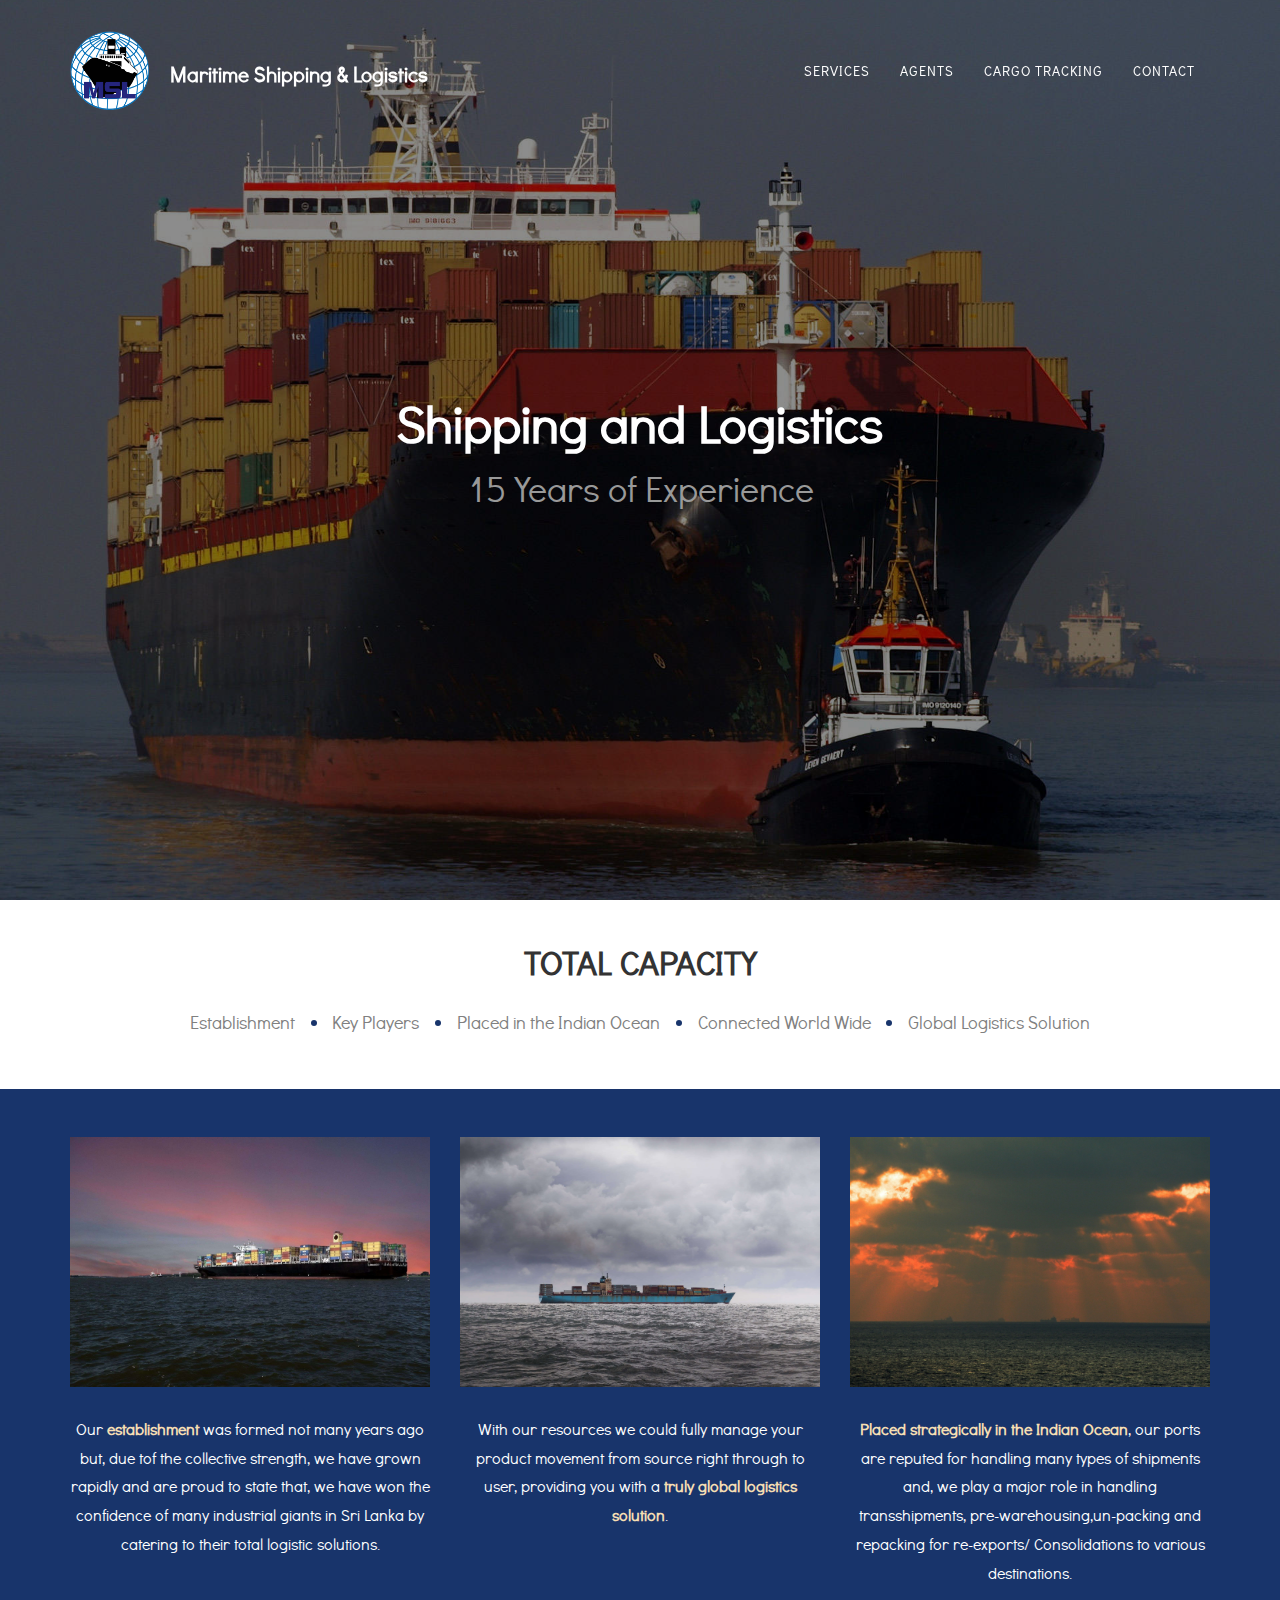
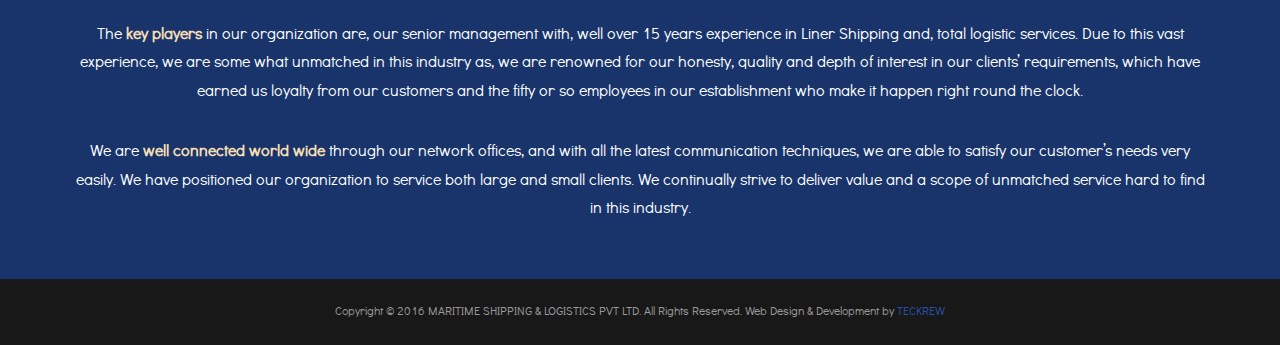
==== commit b7425f4b: "commit latest" ====
--- a/index.html
+++ b/index.html
@@ -4,14 +4,17 @@
 		<meta http-equiv="Content-Type" content="text/html; charset=UTF-8">
 		<meta http-equiv="X-UA-Compatible" content="IE=edge">
 		<meta name="viewport" content="width=device-width, initial-scale=1, maximum-scale=1, user-scalable=no">
+		<meta name="google-site-verification" content="aKEYIoT21bH0I9u9jmMIJ65LJLn_YRY5YmLpvW8YiiI" />
 
-		<meta name="keywords" content="maritime, transportation, freight and logistics, freight, logistics, maritime shipping & logistics maritime shipping, maritime logistics, shipping, logistics companies, logistic solutions, air and sea import services, air, sea, sri lanka">
+		<meta name="keywords" content="msl, logistics, shipping, maritime, islands, cargo, freight shipping, international freight companies, air freight rates, freight shipping service, freight, logistics, air and sea import services, sri lanka">
 		<meta name="description" content="Maritime Shipping & Logistics was formed not many years ago but, due to the collective strength, we have grown rapidly and are proud to state that, we have won the confidence of many industrial giants in Sri Lanka by catering to their total logistic solutions.">
 		<meta name="author" content="Administrator">
 
 		<link rel="icon" href="favicon.ico">
 		<link rel="icon" type="image/png" sizes="16x16" href="favicon-16x16.png">
 		<link rel="canonical" href="http://www.mslcmb.com/">
+		<link rel="alternate" href="http://www.mslcmb.com/" hreflang="en-us">
+		<link rel="alternate" href="http://www.mslcmb.com/" hreflang="en-lk">
 		<title>MARITIME SHIPPING & LOGISTICS | HOME</title>
 		<!-- Bootstrap core CSS -->
 		<link href="assets/css/bootstrap.min.css" rel="stylesheet">
@@ -19,12 +22,22 @@
 		<link href="assets/css/ie10-viewport-bug-workaround.css" rel="stylesheet">
 		<!-- Custom styles for this template -->
 		<link href="assets/css/styles.css" rel="stylesheet">
-		<script src="assets/js/ie-emulation-modes-warning.js"></script>
+		
 		<!-- HTML5 shim and Respond.js for IE8 support of HTML5 elements and media queries -->
 		<!--[if lt IE 9]>
 		<script src="https://oss.maxcdn.com/html5shiv/3.7.2/html5shiv.min.js"></script>
 		<script src="https://oss.maxcdn.com/respond/1.4.2/respond.min.js"></script>
 		<![endif]-->
+
+		<script>
+			(function(i,s,o,g,r,a,m){i['GoogleAnalyticsObject']=r;i[r]=i[r]||function(){
+			(i[r].q=i[r].q||[]).push(arguments)},i[r].l=1*new Date();a=s.createElement(o),
+			m=s.getElementsByTagName(o)[0];a.async=1;a.src=g;m.parentNode.insertBefore(a,m)
+			})(window,document,'script','https://www.google-analytics.com/analytics.js','ga');
+
+			ga('create', 'UA-82780639-1', 'auto');
+			ga('send', 'pageview');
+		</script>
 	</head>
 	<body>
 		<!-- Fixed navbar -->
@@ -99,7 +112,7 @@
 					<div class="columns">
 						<div class="col-xs-12 col-md-4">
 							<div class="col-img"></div>
-							Our <span class="highlight">establishment</span> was formed not many years ago but, due to the collective strength, we have grown rapidly and are proud to state that, we have won the confidence of many industrial giants in Sri Lanka by catering to their total logistic solutions.
+							Our <span class="highlight">establishment</span> was formed not many years ago but, due tof the collective strength, we have grown rapidly and are proud to state that, we have won the confidence of many industrial giants in Sri Lanka by catering to their total logistic solutions.
 						</div>
 
 						<div class="col-xs-12 col-md-4">
@@ -126,25 +139,17 @@
 
 		<footer>
 			<div class="container">
-				<p>Copyright &copy; 2016 MARITIME SHIPPING & LOGISTICS PVT LTD. All Rights Reserved.	Web Design & Development by <a href="#">TECKREW</a></p>
+				<p>Copyright &copy; 2016 MARITIME SHIPPING & LOGISTICS PVT LTD. All Rights Reserved. Web Design & Development by <a href="#">TECKREW</a></p>
 			</div>
 		</footer>
 		<!-- Core JavaScript
 		================================================== -->
-		<script>
-			(function(i,s,o,g,r,a,m){i['GoogleAnalyticsObject']=r;i[r]=i[r]||function(){
-			(i[r].q=i[r].q||[]).push(arguments)},i[r].l=1*new Date();a=s.createElement(o),
-			m=s.getElementsByTagName(o)[0];a.async=1;a.src=g;m.parentNode.insertBefore(a,m)
-			})(window,document,'script','https://www.google-analytics.com/analytics.js','ga');
-
-			ga('create', 'UA-82780639-1', 'auto');
-			ga('send', 'pageview');
-		</script>
 		<script src="https://ajax.googleapis.com/ajax/libs/jquery/1.11.3/jquery.min.js"></script>
 		<script>window.jQuery || document.write('<script src="assets/js/jquery.min.js"><\/script>')</script>
-		<script src="assets/js/bootstrap.min.js"></script>
+		<script async src="assets/js/bootstrap.min.js"></script>
+		<script async src="assets/js/ie-emulation-modes-warning.js"></script>
 		<!-- IE10 viewport hack for Surface/desktop Windows 8 bug -->
-		<script src="assets/js/ie10-viewport-bug-workaround.js"></script>
-		<script src="assets/js/scripts.js"></script>
+		<script async src="assets/js/ie10-viewport-bug-workaround.js"></script>
+		<script async src="assets/js/scripts.js"></script>
 	</body>
 </html>--- a/assets/css/ie10-viewport-bug-workaround.css
+++ b/assets/css/ie10-viewport-bug-workaround.css
@@ -2,14 +2,4 @@
  * IE10 viewport hack for Surface/desktop Windows 8 bug
  * Copyright 2014-2015 Twitter, Inc.
  * Licensed under MIT (https://github.com/twbs/bootstrap/blob/master/LICENSE)
- */
-
-/*
- * See the Getting Started docs for more information:
- * http://getbootstrap.com/getting-started/#support-ie10-width
- */
-@-webkit-viewport { width: device-width; }
-@-moz-viewport    { width: device-width; }
-@-ms-viewport     { width: device-width; }
-@-o-viewport      { width: device-width; }
-@viewport         { width: device-width; }
+ */@-ms-viewport{width:device-width}@-o-viewport{width:device-width}@viewport{width:device-width}--- a/assets/css/styles.css
+++ b/assets/css/styles.css
@@ -1,1089 +1 @@
-/* ------------------------------------------
-  FONT VARIABLES
---------------------------------------------- */
-/* ------------------------------------------
-  COLOUR VARIABLES
---------------------------------------------- */
-/* ------------------------------------------
-  BASE FONT STYLES
---------------------------------------------- */
-/* ------------------------------------------
-  COMPASS PLUGINS
---------------------------------------------- */
-/* ------------------------------------------
-  PARTIAL SCSS
---------------------------------------------- */
-/*************** Common instructions ****************/
-/* -----------------------------------------------
-  MEDIA QUERIES
--------------------------------------------------- */
-/* ------------------------------------------
-  GRID STYLES
---------------------------------------------- */
-/* Common style */
-/* line 6, ../sass/partials/_grids.scss */
-.grid {
-  width: 32.20339%;
-  float: left;
-  margin-bottom: 1.47857em;
-}
-/* line 66, ../../../../../../Users/thesmallaxe/.rvm/gems/ruby-2.2.1/gems/susy-2.2.6/sass/susy/language/susy/_gallery.scss */
-.grid:nth-child(3n + 1) {
-  margin-left: 0;
-  margin-right: -100%;
-  clear: both;
-  margin-left: 0;
-}
-/* line 66, ../../../../../../Users/thesmallaxe/.rvm/gems/ruby-2.2.1/gems/susy-2.2.6/sass/susy/language/susy/_gallery.scss */
-.grid:nth-child(3n + 2) {
-  margin-left: 33.89831%;
-  margin-right: -100%;
-  clear: none;
-}
-/* line 66, ../../../../../../Users/thesmallaxe/.rvm/gems/ruby-2.2.1/gems/susy-2.2.6/sass/susy/language/susy/_gallery.scss */
-.grid:nth-child(3n + 3) {
-  margin-left: 67.79661%;
-  margin-right: -100%;
-  clear: none;
-}
-/* line 11, ../sass/partials/_grids.scss */
-.grid figure {
-  position: relative;
-  overflow: hidden;
-  max-width: 480px;
-  min-height: 360px;
-  background: #000000;
-  text-align: center;
-  cursor: pointer;
-}
-/* line 20, ../sass/partials/_grids.scss */
-.grid figure img {
-  position: relative;
-  display: block;
-  min-height: 100%;
-  max-width: 100%;
-  opacity: 0.8;
-}
-/* line 28, ../sass/partials/_grids.scss */
-.grid figure h2 {
-  word-spacing: -0.15em;
-  font-weight: 300;
-}
-/* line 33, ../sass/partials/_grids.scss */
-.grid figure p {
-  letter-spacing: 1px;
-  font-size: 68.5%;
-}
-/* line 38, ../sass/partials/_grids.scss */
-.grid figure h2, .grid figure p {
-  margin: 0;
-}
-/* line 42, ../sass/partials/_grids.scss */
-.grid figure figcaption {
-  padding: 2em;
-  color: #fff;
-  text-transform: uppercase;
-  font-size: 1.25em;
-  -webkit-backface-visibility: hidden;
-  backface-visibility: hidden;
-  /* Anchor will cover the whole item by default */
-  /* For some effects it will show as a button */
-}
-/* line 50, ../sass/partials/_grids.scss */
-.grid figure figcaption:before, .grid figure figcaption:after {
-  pointer-events: none;
-}
-/* line 55, ../sass/partials/_grids.scss */
-.grid figure figcaption, .grid figure figcaption > a {
-  position: absolute;
-  top: 0;
-  left: 0;
-  width: 100%;
-  height: 100%;
-}
-/* line 67, ../sass/partials/_grids.scss */
-.grid figure figcaption > a {
-  z-index: 1000;
-  text-indent: 200%;
-  white-space: nowrap;
-  font-size: 0;
-  opacity: 0;
-}
-
-/* Three column grid styles */
-/* line 79, ../sass/partials/_grids.scss */
-.three-column {
-  text-align: center;
-  color: rgba(0, 0, 0, 0.6);
-}
-/* line 83, ../sass/partials/_grids.scss */
-.three-column [class*="col-"] {
-  line-height: 1.8em;
-}
-/* line 87, ../sass/partials/_grids.scss */
-.three-column .columns {
-  display: inline-block;
-  color: #FFFFFF;
-}
-/* line 91, ../sass/partials/_grids.scss */
-.three-column .columns [class*="col-"] {
-  margin-bottom: 1.92857em;
-}
-/* line 94, ../sass/partials/_grids.scss */
-.three-column .columns [class*="col-"] .col-img {
-  width: 100%;
-  float: left;
-  margin-left: 0;
-  margin-right: 0;
-  background: url("../images/home-grid-img-1.jpg") center center no-repeat;
-  background-size: cover !important;
-  min-height: 250px;
-}
-/* line 103, ../sass/partials/_grids.scss */
-.three-column .columns [class*="col-"]:nth-child(2) .col-img {
-  background: url("../images/home-grid-img-2.jpg") center center no-repeat;
-}
-/* line 109, ../sass/partials/_grids.scss */
-.three-column .columns [class*="col-"]:nth-child(3) .col-img {
-  background: url("../images/home-grid-img-3.jpg") center center no-repeat;
-}
-/* line 114, ../sass/partials/_grids.scss */
-.three-column .columns [class*="col-"]:last-child {
-  margin-bottom: 0;
-}
-/* line 120, ../sass/partials/_grids.scss */
-.three-column .highlight {
-  color: #F5DEB3;
-  font-weight: 600;
-}
-
-/* Three column grid styles 2 */
-/* line 127, ../sass/partials/_grids.scss */
-.three-column-style-2 {
-  padding: 3.85714em 1.92857em 0 1.92857em;
-  background: #fff;
-  text-align: center;
-  color: #7f7f7f;
-  position: relative;
-}
-/* line 135, ../sass/partials/_grids.scss */
-.three-column-style-2 [class*="col-"] > .box {
-  border-bottom: 1px solid #999999;
-  padding-bottom: 1.60714em;
-}
-@media (min-width: 768px) {
-  /* line 135, ../sass/partials/_grids.scss */
-  .three-column-style-2 [class*="col-"] > .box {
-    border-bottom: none;
-  }
-}
-/* line 149, ../sass/partials/_grids.scss */
-.three-column-style-2 [class*="col-"]:nth-child(1) .box li i {
-  color: #2aaf67;
-}
-/* line 159, ../sass/partials/_grids.scss */
-.three-column-style-2 [class*="col-"]:nth-child(2) .box li i {
-  color: #00bff3;
-}
-/* line 169, ../sass/partials/_grids.scss */
-.three-column-style-2 [class*="col-"]:nth-child(3) .box li i {
-  color: #2aaf67;
-}
-/* line 177, ../sass/partials/_grids.scss */
-.three-column-style-2 [class*="col-"]:nth-child(4) .box {
-  border-bottom: none;
-}
-/* line 181, ../sass/partials/_grids.scss */
-.three-column-style-2 [class*="col-"]:nth-child(4) .box li i {
-  color: #6173f4;
-}
-/* line 189, ../sass/partials/_grids.scss */
-.three-column-style-2 .box {
-  width: 100%;
-  float: left;
-  margin-left: 0;
-  margin-right: 0;
-  min-height: 225px;
-  margin-bottom: 1.92857em;
-}
-/* line 195, ../sass/partials/_grids.scss */
-.three-column-style-2 .box h3 {
-  color: #18346B;
-  text-transform: uppercase;
-}
-/* line 200, ../sass/partials/_grids.scss */
-.three-column-style-2 .box p, .three-column-style-2 .box li {
-  font-size: 1.2em;
-  color: #808080;
-}
-/* line 205, ../sass/partials/_grids.scss */
-.three-column-style-2 .box li {
-  margin: 1.28571em 0;
-}
-/* line 208, ../sass/partials/_grids.scss */
-.three-column-style-2 .box li:last-child {
-  margin-bottom: 0;
-}
-/* line 212, ../sass/partials/_grids.scss */
-.three-column-style-2 .box li i {
-  font-size: 0.75em;
-}
-/* line 217, ../sass/partials/_grids.scss */
-.three-column-style-2 .box .icon {
-  width: 85px;
-  height: 85px;
-  margin: 0 auto;
-  top: 0;
-  margin-bottom: 1.28571em;
-  position: relative;
-  -webkit-border-radius: 50%;
-  -moz-border-radius: 50%;
-  -ms-border-radius: 50%;
-  border-radius: 50%;
-  display: table;
-  text-align: center;
-}
-/* line 231, ../sass/partials/_grids.scss */
-.three-column-style-2 .box .icon.colored-1 {
-  background: #2aaf67;
-}
-/* line 235, ../sass/partials/_grids.scss */
-.three-column-style-2 .box .icon.colored-2 {
-  background: #00bff3;
-}
-/* line 239, ../sass/partials/_grids.scss */
-.three-column-style-2 .box .icon.colored-3 {
-  background: #f26522;
-}
-/* line 243, ../sass/partials/_grids.scss */
-.three-column-style-2 .box .icon.colored-4 {
-  background: #6173f4;
-}
-/* line 247, ../sass/partials/_grids.scss */
-.three-column-style-2 .box .icon > span {
-  display: table-cell;
-  vertical-align: middle;
-}
-/* line 251, ../sass/partials/_grids.scss */
-.three-column-style-2 .box .icon > span i {
-  font-size: 1.85em;
-  color: #FFFFFF;
-  margin: 0;
-  padding: 0;
-}
-
-/* Two column grid styles */
-/* line 264, ../sass/partials/_grids.scss */
-.two-column .content-item {
-  float: left;
-  width: 100%;
-  position: relative;
-  display: -webkit-box;
-  display: -moz-box;
-  display: -ms-flexbox;
-  display: -webkit-flex;
-  display: flex;
-  flex-wrap: wrap;
-  -webkit-flex-wrap: wrap;
-  -moz-flex-wrap: wrap;
-}
-/* line 277, ../sass/partials/_grids.scss */
-.two-column .content-item .content-figure {
-  overflow: hidden;
-  position: relative;
-  height: 400px;
-}
-@media (min-width: 768px) {
-  /* line 277, ../sass/partials/_grids.scss */
-  .two-column .content-item .content-figure {
-    height: auto;
-  }
-}
-/* line 287, ../sass/partials/_grids.scss */
-.two-column .content-item .content-figure .col-img {
-  background: url("../images/services-grid-img-1.jpg") center center;
-  background-size: cover !important;
-}
-/* line 294, ../sass/partials/_grids.scss */
-.two-column .content-item.img-right .content-figure {
-  position: relative;
-  top: auto;
-  bottom: auto;
-}
-@media (min-width: 768px) {
-  /* line 294, ../sass/partials/_grids.scss */
-  .two-column .content-item.img-right .content-figure {
-    position: absolute;
-    right: 0px;
-    top: 0;
-    bottom: 0;
-  }
-}
-/* line 307, ../sass/partials/_grids.scss */
-.two-column .content-item.img-right .content-figure .col-img {
-  background: url("../images/services-grid-img-2.jpg") center center;
-}
-/* line 313, ../sass/partials/_grids.scss */
-.two-column .content-item .content-description,
-.two-column .content-item .content-figure {
-  display: block;
-  width: 100%;
-}
-@media (min-width: 768px) {
-  /* line 313, ../sass/partials/_grids.scss */
-  .two-column .content-item .content-description,
-  .two-column .content-item .content-figure {
-    width: 50%;
-  }
-}
-/* line 325, ../sass/partials/_grids.scss */
-.two-column .content-item:focus .content-figure > div, .two-column .content-item:hover .content-figure > div {
-  -moz-transform: scale(1.1, 1.1);
-  -ms-transform: scale(1.1, 1.1);
-  -webkit-transform: scale(1.1, 1.1);
-  transform: scale(1.1, 1.1);
-}
-/* line 331, ../sass/partials/_grids.scss */
-.two-column .content-item .content-figure > div {
-  position: relative;
-  height: 100%;
-  position: absolute;
-  top: 0;
-  bottom: 0;
-  left: 0;
-  right: 0;
-  width: 100%;
-  background-repeat: no-repeat;
-  background-size: cover;
-  background-position: center center;
-  -moz-transition: all 0.5s ease;
-  -o-transition: all 0.5s ease;
-  -webkit-transition: all 0.5s ease;
-  transition: all 0.5s ease;
-}
-/* line 348, ../sass/partials/_grids.scss */
-.two-column .content-item .content-description {
-  background: #FFFFFF;
-  padding: 4em;
-}
-/* line 352, ../sass/partials/_grids.scss */
-.two-column .content-item .content-description h3 {
-  color: #18346B;
-  text-transform: uppercase;
-}
-/* line 357, ../sass/partials/_grids.scss */
-.two-column .content-item .content-description p {
-  font-size: 1.2em;
-  color: #808080;
-}
-/* line 361, ../sass/partials/_grids.scss */
-.two-column .content-item .content-description p:last-child {
-  margin-bottom: 0;
-}
-
-/* ------------------------------------------
-  TRANSITIONS
---------------------------------------------- */
-/*---------------*/
-/***** Lily *****/
-/*---------------*/
-/* line 9, ../sass/partials/_transitions.scss */
-figure.effect .image {
-  background: url("../images/grid-1.jpg") center center no-repeat;
-  background-size: cover;
-  width: -webkit-calc(100% + 50px);
-  width: calc(100% + 50px);
-  opacity: 0.8;
-  -webkit-transition: opacity 0.35s, -webkit-transform 0.35s;
-  transition: opacity 0.35s, transform 0.35s;
-  -webkit-transform: translate3d(-40px, 0, 0);
-  transform: translate3d(-40px, 0, 0);
-}
-/* line 21, ../sass/partials/_transitions.scss */
-figure.effect h2 {
-  -webkit-transition: -webkit-transform 0.35s;
-  transition: transform 0.35s;
-}
-/* line 26, ../sass/partials/_transitions.scss */
-figure.effect p {
-  color: rgba(255, 255, 255, 0.8);
-  opacity: 0;
-  -webkit-transition: opacity 0.2s, -webkit-transform 0.35s;
-  transition: opacity 0.2s, transform 0.35s;
-}
-/* line 33, ../sass/partials/_transitions.scss */
-figure.effect h2,
-figure.effect p {
-  -webkit-transform: translate3d(0, 40px, 0);
-  transform: translate3d(0, 40px, 0);
-}
-/* line 39, ../sass/partials/_transitions.scss */
-figure.effect:hover .image, figure.effect:hover p {
-  opacity: 1;
-}
-/* line 44, ../sass/partials/_transitions.scss */
-figure.effect:hover .image, figure.effect:hover h2, figure.effect:hover p {
-  -webkit-transform: translate3d(0, 0, 0);
-  transform: translate3d(0, 0, 0);
-}
-/* line 51, ../sass/partials/_transitions.scss */
-figure.effect:hover p {
-  -webkit-transition-delay: 0.05s;
-  transition-delay: 0.05s;
-  -webkit-transition-duration: 0.35s;
-  transition-duration: 0.35s;
-}
-/* line 58, ../sass/partials/_transitions.scss */
-figure.effect figcaption {
-  text-align: left;
-}
-/* line 61, ../sass/partials/_transitions.scss */
-figure.effect figcaption > div {
-  position: absolute;
-  bottom: 0;
-  left: 0;
-  padding: 2em;
-  width: 100%;
-  height: 50%;
-}
-
-/* ------------------------------------------
-  Functions & Mixins
---------------------------------------------- */
-/* ------------------------------------------
-  Custom Functions & Mixins
---------------------------------------------- */
-/* line 1, ../sass/partials/_buttons.scss */
-a {
-  color: #2651A8;
-  -moz-transition: all 0.4s ease-in-out;
-  -o-transition: all 0.4s ease-in-out;
-  -webkit-transition: all 0.4s ease-in-out;
-  transition: all 0.4s ease-in-out;
-}
-
-/* line 8, ../sass/partials/_buttons.scss */
-button[type="submit"] {
-  margin-right: 0.64286em;
-}
-/* line 12, ../sass/partials/_buttons.scss */
-button.btn {
-  padding: 10px 15px 6px;
-}
-/* line 17, ../sass/partials/_buttons.scss */
-button.btn-success, button.btn-success.disabled:hover, button.btn-success.disabled:focus, button.btn-success.disabled:active, button.btn-success:hover, button.btn-success:focus, button.btn-success:active, button.btn-success:active:focus {
-  background: #18346B;
-  border-color: #18346B;
-}
-
-/* ------------------------------------------
-  COMMON FORM STYLES
---------------------------------------------- */
-/* line 4, ../sass/partials/_forms.scss */
-.contact-form {
-  margin-top: 3.21429em;
-}
-
-/* ------------------------------------------
-  HEADER
---------------------------------------------- */
-@-webkit-viewport {
-  width: device-width;
-}
-@-moz-viewport {
-  width: device-width;
-}
-@-ms-viewport {
-  width: device-width;
-}
-@-o-viewport {
-  width: device-width;
-}
-@viewport {
-  width: device-width;
-}
-/* line 24, ../sass/partials/_header.scss */
-.navbar-default {
-  background: transparent;
-  border: none;
-  -moz-transition: all 0.4s ease-in-out;
-  -o-transition: all 0.4s ease-in-out;
-  -webkit-transition: all 0.4s ease-in-out;
-  transition: all 0.4s ease-in-out;
-}
-@media (min-width: 768px) {
-  /* line 24, ../sass/partials/_header.scss */
-  .navbar-default {
-    padding-top: 2.57143em;
-  }
-}
-/* line 34, ../sass/partials/_header.scss */
-.navbar-default .navbar-brand {
-  height: auto;
-  position: relative;
-  font-weight: 600;
-  text-align: center;
-}
-@media (min-width: 768px) {
-  /* line 34, ../sass/partials/_header.scss */
-  .navbar-default .navbar-brand {
-    top: -20px;
-    text-align: left;
-    padding-right: 0;
-  }
-}
-/* line 47, ../sass/partials/_header.scss */
-.navbar-default .navbar-brand:hover {
-  color: #FFFFFF;
-}
-/* line 51, ../sass/partials/_header.scss */
-.navbar-default .navbar-brand img {
-  max-width: 50px;
-}
-@media (min-width: 480px) {
-  /* line 51, ../sass/partials/_header.scss */
-  .navbar-default .navbar-brand img {
-    max-width: 60px;
-  }
-}
-@media (min-width: 768px) {
-  /* line 51, ../sass/partials/_header.scss */
-  .navbar-default .navbar-brand img {
-    max-width: none;
-  }
-}
-/* line 64, ../sass/partials/_header.scss */
-.navbar-default .navbar-brand img,
-.navbar-default .navbar-brand span {
-  float: left;
-}
-/* line 69, ../sass/partials/_header.scss */
-.navbar-default .navbar-brand span {
-  font-size: 0.7em;
-  padding: 1.28571em 0 0 0.64286em;
-}
-@media (min-width: 480px) {
-  /* line 69, ../sass/partials/_header.scss */
-  .navbar-default .navbar-brand span {
-    font-size: 1em;
-    padding: 1.41429em 0 0 0.96429em;
-  }
-}
-@media (min-width: 768px) {
-  /* line 69, ../sass/partials/_header.scss */
-  .navbar-default .navbar-brand span {
-    padding: 1.8em 0 0 0.96429em;
-  }
-}
-@media (min-width: 992px) {
-  /* line 69, ../sass/partials/_header.scss */
-  .navbar-default .navbar-brand span {
-    font-size: 1.145em;
-  }
-}
-/* line 91, ../sass/partials/_header.scss */
-.navbar-default .nav .active > a,
-.navbar-default .nav .active > a:focus,
-.navbar-default .nav .active > a:hover {
-  font-weight: 600;
-  background: #2651A8;
-  color: #FFFFFF;
-}
-@media (min-width: 768px) {
-  /* line 91, ../sass/partials/_header.scss */
-  .navbar-default .nav .active > a,
-  .navbar-default .nav .active > a:focus,
-  .navbar-default .nav .active > a:hover {
-    border-radius: 6px;
-  }
-}
-/* line 106, ../sass/partials/_header.scss */
-.navbar-default.sticky {
-  background: #18346B;
-}
-/* line 112, ../sass/partials/_header.scss */
-.navbar-default.sticky .nav li a:hover, .navbar-default.sticky .nav li a:focus {
-  color: #2651A8;
-  background: #FFFFFF;
-}
-/* line 120, ../sass/partials/_header.scss */
-.navbar-default.sticky .nav .active > a,
-.navbar-default.sticky .nav .active > a:focus,
-.navbar-default.sticky .nav .active > a:hover {
-  background: #FFFFFF;
-  color: #2651A8;
-}
-/* line 129, ../sass/partials/_header.scss */
-.navbar-default .navbar-brand {
-  color: #FFFFFF;
-}
-/* line 133, ../sass/partials/_header.scss */
-.navbar-default .navbar-toggle {
-  -moz-transition: all 0.4s ease-in-out;
-  -o-transition: all 0.4s ease-in-out;
-  -webkit-transition: all 0.4s ease-in-out;
-  transition: all 0.4s ease-in-out;
-  margin-top: 1.92857em;
-  border-color: #FFFFFF;
-}
-/* line 139, ../sass/partials/_header.scss */
-.navbar-default .navbar-toggle .icon-bar {
-  background: #FFFFFF;
-}
-/* line 143, ../sass/partials/_header.scss */
-.navbar-default .navbar-toggle:hover, .navbar-default .navbar-toggle:focus {
-  background: #FFFFFF;
-}
-/* line 147, ../sass/partials/_header.scss */
-.navbar-default .navbar-toggle:hover .icon-bar, .navbar-default .navbar-toggle:focus .icon-bar {
-  background: #18346B;
-}
-@media (min-width: 768px) {
-  /* line 153, ../sass/partials/_header.scss */
-  .navbar-default .navbar-nav {
-    float: right;
-    margin-top: 1.28571em;
-  }
-}
-/* line 161, ../sass/partials/_header.scss */
-.navbar-default .navbar-nav li a {
-  color: #FFFFFF;
-  text-transform: uppercase;
-  padding-bottom: 6px;
-  letter-spacing: 1px;
-}
-@media (min-width: 768px) {
-  /* line 161, ../sass/partials/_header.scss */
-  .navbar-default .navbar-nav li a {
-    padding: 10px 12px 6px;
-  }
-}
-@media (min-width: 992px) {
-  /* line 161, ../sass/partials/_header.scss */
-  .navbar-default .navbar-nav li a {
-    padding: 10px 15px 6px;
-  }
-}
-/* line 177, ../sass/partials/_header.scss */
-.navbar-default .navbar-nav li a:hover, .navbar-default .navbar-nav li a:focus {
-  font-weight: 600;
-  background: #2651A8;
-  color: #FFFFFF;
-}
-@media (min-width: 768px) {
-  /* line 177, ../sass/partials/_header.scss */
-  .navbar-default .navbar-nav li a:hover, .navbar-default .navbar-nav li a:focus {
-    border-radius: 6px;
-  }
-}
-/* line 190, ../sass/partials/_header.scss */
-.navbar-default .navbar-nav > .open > a, .navbar-default .navbar-nav > .open > a:hover, .navbar-default .navbar-nav > .open > a:focus {
-  background: #2651A8;
-  border-radius: 0;
-  color: #FFFFFF;
-}
-/* line 199, ../sass/partials/_header.scss */
-.navbar-default .dropdown-menu {
-  border: none;
-}
-/* line 203, ../sass/partials/_header.scss */
-.navbar-default .dropdown-menu > li > a:hover, .navbar-default .dropdown-menu > li > a:focus {
-  background: #2651A8;
-  border-radius: 0;
-  color: #FFFFFF;
-}
-
-/* line 1, ../sass/partials/_footer.scss */
-footer {
-  font-size: 0.85714em;
-  line-height: 1.5em;
-  background: #181818;
-  color: #999999;
-  text-align: center;
-  padding: 2.25em 0 1.92857em;
-}
-/* line 9, ../sass/partials/_footer.scss */
-footer p {
-  margin-bottom: 0;
-}
-
-@font-face {
-  font-family: "DidactGothic";
-  src: url('../fonts/didactgothic-webfont.woff?1470523282') format('woff'), url('../fonts/didactgothic-webfont.woff2?1470523282') format('woff2'), url('../fonts/didactgothic-webfont.ttf?1470523282') format('truetype'), url('../fonts/didactgothic-webfont.svg?1470523282') format('svg'), url('../fonts/didactgothic-webfont.eot?1470523282') format('embedded-opentype');
-}
-/* ------------------------------------------
-  EXTRA STYLES
---------------------------------------------- */
-/* line 4, ../sass/partials/_extra.scss */
-.bg-blue {
-  background: #18346B;
-}
-
-/* line 8, ../sass/partials/_extra.scss */
-.bg-blue-with-white-text {
-  background: #18346B;
-}
-/* line 12, ../sass/partials/_extra.scss */
-.bg-blue-with-white-text .title-section h2 {
-  color: #FFFFFF;
-}
-/* line 16, ../sass/partials/_extra.scss */
-.bg-blue-with-white-text .title-section .byline li .middot {
-  background: #FFFFFF;
-}
-
-/* ------------------------------------------
-  PAGE STYLES
---------------------------------------------- */
-/* line 5, ../sass/partials/_pages.scss */
-.services .fullheight {
-  background: url("../images/home-grid-img-2.jpg") no-repeat center center fixed;
-}
-
-/* line 11, ../sass/partials/_pages.scss */
-.agents .fullheight {
-  background: url("../images/agents-img.jpg") no-repeat bottom center fixed;
-}
-
-/* line 17, ../sass/partials/_pages.scss */
-.cargo-tracking .fullheight {
-  background: url("../images/home-grid-img-1.jpg") no-repeat bottom center fixed;
-}
-
-/* line 23, ../sass/partials/_pages.scss */
-.contact .fullheight {
-  background: url("../images/home-grid-img-3.jpg") no-repeat bottom center fixed;
-}
-/* line 27, ../sass/partials/_pages.scss */
-.contact h3, .contact label, .contact input, .contact address {
-  color: #18346B;
-}
-/* line 31, ../sass/partials/_pages.scss */
-.contact .address {
-  margin-top: 2.95714em;
-}
-/* line 34, ../sass/partials/_pages.scss */
-.contact .address address {
-  font-size: 1.15em;
-}
-/* line 35, ../sass/partials/_pages.scss */
-.contact .address address strong {
-  font-size: 1.35em;
-}
-/* line 41, ../sass/partials/_pages.scss */
-.contact .address address abbr[title] {
-  border: none;
-}
-/* line 47, ../sass/partials/_pages.scss */
-.contact .map {
-  margin-top: 1.28571em;
-}
-/* line 51, ../sass/partials/_pages.scss */
-.contact .contact-form,
-.contact .map {
-  margin-bottom: 2.57143em;
-}
-
-/* line 8, ../sass/partials/_typography.scss */
-h1 {
-  font-size: 2.57143em;
-  line-height: 1.5em;
-}
-
-/* line 12, ../sass/partials/_typography.scss */
-h2 {
-  font-size: 2.14286em;
-  line-height: 1.2em;
-}
-
-/* line 16, ../sass/partials/_typography.scss */
-h3 {
-  font-size: 1.71429em;
-  line-height: 1.5em;
-}
-
-/* line 20, ../sass/partials/_typography.scss */
-h4 {
-  font-size: 1.42857em;
-  line-height: 1.8em;
-}
-
-/* line 24, ../sass/partials/_typography.scss */
-h5 {
-  font-size: 1.14286em;
-  line-height: 2.25em;
-}
-
-/* line 28, ../sass/partials/_typography.scss */
-h6 {
-  font-size: 0.92857em;
-  line-height: 1.38462em;
-}
-
-/* line 32, ../sass/partials/_typography.scss */
-p {
-  font-size: 1em;
-  line-height: 1.28571em;
-}
-
-/* line 36, ../sass/partials/_typography.scss */
-h1,
-h2,
-h3,
-h4,
-h5,
-h6 {
-  margin-bottom: 0.64286em;
-  font-weight: 600;
-}
-
-/* line 46, ../sass/partials/_typography.scss */
-p {
-  margin-bottom: 1.28571em;
-}
-
-/* ------------------------------------------
-  SUSY SETTINGS
---------------------------------------------- */
-/* line 106, ../../../../../../Users/thesmallaxe/.rvm/gems/ruby-2.2.1/gems/compass-core-1.0.3/stylesheets/compass/typography/_vertical_rhythm.scss */
-html {
-  font-size: 87.5%;
-  line-height: 1.28571em;
-}
-
-/* line 21, ../../../../../../Users/thesmallaxe/.rvm/gems/ruby-2.2.1/gems/susy-2.2.6/sass/susy/language/susy/_box-sizing.scss */
-*, *:before, *:after {
-  -moz-box-sizing: border-box;
-  -webkit-box-sizing: border-box;
-  box-sizing: border-box;
-}
-
-/* ------------------------------------------
-  GENERAL
---------------------------------------------- */
-/* line 6, ../sass/styles.scss */
-html, body {
-  padding: 0;
-  margin: 0;
-  height: 100%;
-  min-height: 100%;
-}
-
-/* line 13, ../sass/styles.scss */
-body {
-  font: 14px/18px "DidactGothic", "sans-serif";
-  color: #000000;
-  font-weight: normal;
-  -webkit-font-smoothing: antialiased;
-  -moz-osx-font-smoothing: grayscale;
-}
-
-/* line 23, ../sass/styles.scss */
-article,
-aside,
-blockquote,
-button,
-dd,
-div,
-dl,
-dt,
-fieldset,
-figure,
-footer,
-form,
-header,
-hgroup,
-hgroup,
-hr,
-label,
-legend,
-li,
-menu,
-nav,
-ol,
-pre,
-section,
-summary,
-td,
-th,
-ul,
-tbody {
-  margin: 0;
-  border: 0;
-  box-sizing: border-box;
-}
-
-/* line 57, ../sass/styles.scss */
-ul {
-  padding: 0;
-}
-/* line 60, ../sass/styles.scss */
-ul li {
-  list-style: none;
-}
-
-/* line 65, ../sass/styles.scss */
-img {
-  max-width: 100%;
-  height: auto;
-}
-
-@media (min-: 768px) and (max-: 992px) {
-  /* line 70, ../sass/styles.scss */
-  .container {
-    width: auto;
-    max-width: 970px;
-  }
-}
-
-/********************* FULL HEIGHT SECTION HOME **********************/
-/* line 78, ../sass/styles.scss */
-.fullheight {
-  display: block;
-  position: relative;
-  height: 100%;
-  background: url("../images/home-img.jpg") no-repeat center center fixed;
-  background-size: cover !important;
-}
-/* line 85, ../sass/styles.scss */
-.fullheight:before {
-  content: "";
-  position: absolute;
-  top: 0;
-  left: 0;
-  width: 100%;
-  height: 100%;
-  background: rgba(0, 0, 0, 0.45);
-}
-/* line 95, ../sass/styles.scss */
-.fullheight .caption {
-  color: #FFFFFF;
-  text-align: center;
-  position: absolute;
-  top: 50%;
-  left: 50%;
-  transform: translate(-50%, -50%);
-  width: 83.15018%;
-}
-@media (min-width: 768px) {
-  /* line 95, ../sass/styles.scss */
-  .fullheight .caption {
-    width: 66.30037%;
-  }
-}
-@media (min-width: 992px) {
-  /* line 95, ../sass/styles.scss */
-  .fullheight .caption {
-    position: absolute;
-    top: 50%;
-    left: 50%;
-    transform: translate(-50%, -50%);
-  }
-}
-/* line 113, ../sass/styles.scss */
-.fullheight .caption h1, .fullheight .caption p {
-  display: inline-block;
-  margin-bottom: 0;
-}
-/* line 118, ../sass/styles.scss */
-.fullheight .caption h1 {
-  font-size: 2.5em;
-  line-height: 1.35em;
-  width: 100%;
-  float: left;
-  margin-left: 0;
-  margin-right: 0;
-  font-weight: 600;
-}
-@media (min-width: 768px) {
-  /* line 118, ../sass/styles.scss */
-  .fullheight .caption h1 {
-    font-size: 3.5em;
-  }
-}
-@media (min-width: 992px) {
-  /* line 118, ../sass/styles.scss */
-  .fullheight .caption h1 {
-    font-size: 3.71429em;
-    line-height: 1.38462em;
-  }
-}
-/* line 137, ../sass/styles.scss */
-.fullheight .caption p {
-  font-size: 1.75em;
-  line-height: 1.25em;
-  color: #999999;
-}
-@media (min-width: 768px) {
-  /* line 137, ../sass/styles.scss */
-  .fullheight .caption p {
-    font-size: 2.25em;
-  }
-}
-@media (min-width: 992px) {
-  /* line 137, ../sass/styles.scss */
-  .fullheight .caption p {
-    font-size: 2.57143em;
-    line-height: 1.5em;
-  }
-}
-/* line 155, ../sass/styles.scss */
-.fullheight.innerPage-height {
-  height: 74%;
-}
-
-/********************* SECTION WITH SPACE **********************/
-/* line 161, ../sass/styles.scss */
-.section-with-space {
-  padding: 3.02143em 0;
-  font-size: 1.143em;
-}
-
-/********************* TITLE SECTION **********************/
-/* line 167, ../sass/styles.scss */
-.title-section {
-  display: inline-block;
-}
-/* line 170, ../sass/styles.scss */
-.title-section h2 {
-  margin-top: 0;
-  font-weight: bold;
-  color: #333333;
-  text-transform: uppercase;
-}
-/* line 177, ../sass/styles.scss */
-.title-section .byline {
-  font-size: 1.15em;
-  text-align: center;
-  display: none;
-}
-@media (min-width: 480px) {
-  /* line 177, ../sass/styles.scss */
-  .title-section .byline {
-    display: inline-block;
-  }
-}
-/* line 187, ../sass/styles.scss */
-.title-section .byline li {
-  display: inline-block;
-  padding: 0 0.32143em;
-  color: #808080;
-}
-/* line 192, ../sass/styles.scss */
-.title-section .byline li:first-child {
-  padding-left: 0;
-}
-/* line 196, ../sass/styles.scss */
-.title-section .byline li:last-child {
-  padding-right: 0;
-}
-/* line 200, ../sass/styles.scss */
-.title-section .byline li .middot {
-  position: relative;
-  top: -3px;
-  display: inline-block;
-  border-radius: 6px;
-  width: 6px;
-  height: 6px;
-  background: #18346B;
-}
+.three-column [class*=col-],h4{line-height:1.8em}.grid{width:32.20339%;float:left;margin-bottom:1.47857em}.grid:nth-child(3n+1){margin-right:-100%;clear:both;margin-left:0}.grid:nth-child(3n+2){margin-left:33.89831%;margin-right:-100%;clear:none}.grid:nth-child(3n+3){margin-left:67.79661%;margin-right:-100%;clear:none}.grid figure{position:relative;overflow:hidden;max-width:480px;min-height:360px;background:#000;text-align:center;cursor:pointer}.grid figure img{position:relative;display:block;min-height:100%;max-width:100%;opacity:.8}.grid figure h2{word-spacing:-.15em;font-weight:300}.grid figure p{letter-spacing:1px;font-size:68.5%}.grid figure h2,.grid figure p{margin:0}.grid figure figcaption{padding:2em;color:#fff;text-transform:uppercase;font-size:1.25em;-webkit-backface-visibility:hidden;backface-visibility:hidden}.grid figure figcaption:after,.grid figure figcaption:before{pointer-events:none}.grid figure figcaption,.grid figure figcaption>a{position:absolute;top:0;left:0;width:100%;height:100%}.grid figure figcaption>a{z-index:1000;text-indent:200%;white-space:nowrap;font-size:0;opacity:0}.three-column{text-align:center;color:rgba(0,0,0,.6)}footer,h1,h3{line-height:1.5em}html,p{line-height:1.28571em}.three-column .title-section{display:inline-block}.three-column .title-section h2{font-weight:700;color:#333;text-transform:uppercase}.three-column .title-section .byline{font-size:1.15em;text-align:center;display:none}@media (min-width:480px){.three-column .title-section .byline{display:inline-block}}.three-column .title-section .byline li{display:inline-block;padding:0 .32143em;color:grey}.three-column .title-section .byline li:first-child{padding-left:0}.three-column .title-section .byline li:last-child{padding-right:0}.three-column .title-section .byline li .middot{position:relative;top:-3px;display:inline-block;border-radius:6px;width:6px;height:6px;background:#18346B}.three-column .columns{display:inline-block;color:#FFF}.three-column .columns [class*=col-]{margin-bottom:1.92857em}.three-column .columns [class*=col-] .col-img{width:100%;float:left;margin-left:0;margin-right:0;background:url(../images/home-grid-img-1.jpg) center center no-repeat;background-size:cover!important;min-height:250px}.three-column .columns [class*=col-]:nth-child(2) .col-img{background:url(../images/home-grid-img-2.jpg) center center no-repeat}.three-column .columns [class*=col-]:nth-child(3) .col-img{background:url(../images/home-grid-img-3.jpg) center center no-repeat}.three-column .columns [class*=col-]:last-child{margin-bottom:0}.three-column .highlight{color:wheat;font-weight:600}.three-column-style-2{padding:3.85714em 1.92857em 0;background:#fff;text-align:center;color:#7f7f7f;position:relative}.three-column-style-2 [class*=col-]>.box{border-bottom:1px solid #999;padding-bottom:1.60714em}.three-column-style-2 [class*=col-]:nth-child(1) .box li i{color:#2aaf67}.three-column-style-2 [class*=col-]:nth-child(2) .box li i{color:#00bff3}.three-column-style-2 [class*=col-]:nth-child(3) .box li i{color:#2aaf67}.three-column-style-2 [class*=col-]:nth-child(4) .box{border-bottom:none}.three-column-style-2 [class*=col-]:nth-child(4) .box li i{color:#6173f4}.three-column-style-2 .box{width:100%;float:left;margin-left:0;margin-right:0;min-height:225px;margin-bottom:1.92857em}.three-column-style-2 .box h3{color:#18346B;text-transform:uppercase}.three-column-style-2 .box li,.three-column-style-2 .box p{font-size:1.2em;color:grey}.three-column-style-2 .box li{margin:1.28571em 0}.three-column-style-2 .box li:last-child{margin-bottom:0}.three-column-style-2 .box li i{font-size:.75em}.three-column-style-2 .box .icon{width:85px;height:85px;margin:0 auto 1.28571em;top:0;position:relative;-webkit-border-radius:50%;-moz-border-radius:50%;-ms-border-radius:50%;border-radius:50%;display:table;text-align:center}.two-column .content-item .content-description p:last-child,footer p{margin-bottom:0}.three-column-style-2 .box .icon.colored-1{background:#2aaf67}.three-column-style-2 .box .icon.colored-2{background:#00bff3}.three-column-style-2 .box .icon.colored-3{background:#f26522}.three-column-style-2 .box .icon.colored-4{background:#6173f4}.three-column-style-2 .box .icon>span{display:table-cell;vertical-align:middle}.three-column-style-2 .box .icon>span i{font-size:1.85em;color:#FFF;margin:0;padding:0}.two-column .content-item{float:left;width:100%;position:relative;display:-webkit-box;display:-moz-box;display:-ms-flexbox;display:-webkit-flex;display:flex;flex-wrap:wrap;-webkit-flex-wrap:wrap;-moz-flex-wrap:wrap}.two-column .content-item .content-figure{overflow:hidden;position:relative;height:400px}.two-column .content-item .content-figure .col-img{background:url(../images/services-grid-img-1.jpg) center center;background-size:cover!important}.two-column .content-item.img-right .content-figure{position:relative;top:auto;bottom:auto}.two-column .content-item.img-right .content-figure .col-img{background:url(../images/services-grid-img-2.jpg) center center}.two-column .content-item .content-description,.two-column .content-item .content-figure{display:block;width:100%}@media (min-width:768px){.three-column-style-2 [class*=col-]>.box{border-bottom:none}.two-column .content-item .content-figure{height:auto}.two-column .content-item.img-right .content-figure{position:absolute;right:0;top:0;bottom:0}.two-column .content-item .content-description,.two-column .content-item .content-figure{width:50%}}.two-column .content-item:focus .content-figure>div,.two-column .content-item:hover .content-figure>div{-moz-transform:scale(1.1,1.1);-ms-transform:scale(1.1,1.1);-webkit-transform:scale(1.1,1.1);transform:scale(1.1,1.1)}.two-column .content-item .content-figure>div{height:100%;position:absolute;top:0;bottom:0;left:0;right:0;width:100%;background-repeat:no-repeat;background-size:cover;background-position:center center;-moz-transition:all .5s ease;-o-transition:all .5s ease;-webkit-transition:all .5s ease;transition:all .5s ease}.two-column .content-item .content-description{background:#FFF;padding:4em}.two-column .content-item .content-description h3{color:#18346B;text-transform:uppercase}.two-column .content-item .content-description p{font-size:1.2em;color:grey}figure.effect .image{background:url(../images/grid-1.jpg) center center no-repeat;background-size:cover;width:-webkit-calc(100% + 50px);width:calc(100% + 50px);opacity:.8;-webkit-transition:opacity .35s,-webkit-transform .35s;transition:opacity .35s,transform .35s;-webkit-transform:translate3d(-40px,0,0);transform:translate3d(-40px,0,0)}figure.effect h2{-webkit-transition:-webkit-transform .35s;transition:transform .35s}figure.effect p{color:rgba(255,255,255,.8);opacity:0;-webkit-transition:opacity .2s,-webkit-transform .35s;transition:opacity .2s,transform .35s}.navbar-default,a{-moz-transition:all .4s ease-in-out;-o-transition:all .4s ease-in-out;-webkit-transition:all .4s ease-in-out}figure.effect h2,figure.effect p{-webkit-transform:translate3d(0,40px,0);transform:translate3d(0,40px,0)}figure.effect:hover .image,figure.effect:hover p{opacity:1}figure.effect:hover .image,figure.effect:hover h2,figure.effect:hover p{-webkit-transform:translate3d(0,0,0);transform:translate3d(0,0,0)}figure.effect:hover p{-webkit-transition-delay:50ms;transition-delay:50ms;-webkit-transition-duration:.35s;transition-duration:.35s}figure.effect figcaption{text-align:left}figure.effect figcaption>div{position:absolute;bottom:0;left:0;padding:2em;width:100%;height:50%}a{color:#2651A8;transition:all .4s ease-in-out}button[type=submit]{margin-right:.64286em}button.btn{padding:10px 15px 6px}button.btn-success,button.btn-success.disabled:active,button.btn-success.disabled:focus,button.btn-success.disabled:hover,button.btn-success:active,button.btn-success:active:focus,button.btn-success:focus,button.btn-success:hover{background:#18346B;border-color:#18346B}.contact-form{margin-top:3.21429em}@-ms-viewport{width:device-width}@-o-viewport{width:device-width}@viewport{width:device-width}.navbar-default{background:0 0;border:none;transition:all .4s ease-in-out}.navbar-default .navbar-brand{height:auto;position:relative;font-weight:600;text-align:center}.navbar-default .navbar-brand:hover{color:#FFF}.navbar-default .navbar-brand img{max-width:50px}@media (min-width:480px){.navbar-default .navbar-brand img{max-width:60px}}@media (min-width:768px){.navbar-default{padding-top:2.57143em}.navbar-default .navbar-brand{top:-20px;text-align:left;padding-right:0}.navbar-default .navbar-brand img{max-width:none}}.navbar-default .navbar-brand img,.navbar-default .navbar-brand span{float:left}.navbar-default .navbar-brand span{font-size:.7em;padding:1.28571em 0 0 .64286em}@media (min-width:480px){.navbar-default .navbar-brand span{font-size:1em;padding:1.41429em 0 0 .96429em}}.navbar-default .nav .active>a,.navbar-default .nav .active>a:focus,.navbar-default .nav .active>a:hover{font-weight:600;background:#2651A8;color:#FFF}.navbar-default.sticky .nav .active>a,.navbar-default.sticky .nav .active>a:focus,.navbar-default.sticky .nav .active>a:hover,.navbar-default.sticky .nav li a:focus,.navbar-default.sticky .nav li a:hover{color:#2651A8;background:#FFF}.navbar-default.sticky{background:#18346B}.navbar-default .navbar-brand{color:#FFF}.navbar-default .navbar-toggle{-moz-transition:all .4s ease-in-out;-o-transition:all .4s ease-in-out;-webkit-transition:all .4s ease-in-out;transition:all .4s ease-in-out;margin-top:1.92857em;border-color:#FFF}.navbar-default .navbar-toggle .icon-bar,.navbar-default .navbar-toggle:focus,.navbar-default .navbar-toggle:hover{background:#FFF}.navbar-default .navbar-toggle:focus .icon-bar,.navbar-default .navbar-toggle:hover .icon-bar{background:#18346B}@media (min-width:768px){.navbar-default .navbar-brand span{padding:1.8em 0 0 .96429em}.navbar-default .nav .active>a,.navbar-default .nav .active>a:focus,.navbar-default .nav .active>a:hover{border-radius:6px}.navbar-default .navbar-nav{float:right;margin-top:1.28571em}}.navbar-default .navbar-nav li a{color:#FFF;text-transform:uppercase;padding-bottom:6px;letter-spacing:1px}@media (min-width:768px){.navbar-default .navbar-nav li a{padding:10px 12px 6px}.navbar-default .navbar-nav li a:focus,.navbar-default .navbar-nav li a:hover{border-radius:6px}}@media (min-width:992px){.navbar-default .navbar-brand span{font-size:1.145em}.navbar-default .navbar-nav li a{padding:10px 15px 6px}}body,html,ul{padding:0}.navbar-default .navbar-nav li a:focus,.navbar-default .navbar-nav li a:hover{font-weight:600;background:#2651A8;color:#FFF}.navbar-default .navbar-nav>.open>a,.navbar-default .navbar-nav>.open>a:focus,.navbar-default .navbar-nav>.open>a:hover{background:#2651A8;border-radius:0;color:#FFF}.navbar-default .dropdown-menu{border:none}.navbar-default .dropdown-menu>li>a:focus,.navbar-default .dropdown-menu>li>a:hover{background:#2651A8;border-radius:0;color:#FFF}footer{font-size:.85714em;background:#181818;color:#999;text-align:center;padding:2.25em 0 1.92857em}@font-face{font-family:DidactGothic;src:url(../fonts/didactgothic-webfont.woff?1470523282) format('woff'),url(../fonts/didactgothic-webfont.woff2?1470523282) format('woff2'),url(../fonts/didactgothic-webfont.ttf?1470523282) format('truetype'),url(../fonts/didactgothic-webfont.svg?1470523282) format('svg'),url(../fonts/didactgothic-webfont.eot?1470523282) format('embedded-opentype')}.bg-blue,.bg-blue-with-white-text{background:#18346B}.bg-blue-with-white-text .title-section h2{color:#FFF}.bg-blue-with-white-text .title-section .byline li .middot{background:#FFF}.services .fullheight{background:url(../images/home-grid-img-2.jpg) center center no-repeat fixed}.agents .fullheight{background:url(../images/agents-img.jpg) bottom center no-repeat fixed}.cargo-tracking .fullheight{background:url(../images/home-grid-img-1.jpg) bottom center no-repeat fixed}.contact .fullheight{background:url(../images/home-grid-img-3.jpg) bottom center no-repeat fixed}.contact address,.contact h3,.contact input,.contact label{color:#18346B}.contact .address{margin-top:2.95714em}.contact .address address{font-size:1.15em}.contact .address address strong{font-size:1.35em}.contact .address address abbr[title]{border:none}.contact .map{margin-top:1.28571em}.contact .contact-form,.contact .map{margin-bottom:2.57143em}h1{font-size:2.57143em}h2{font-size:2.14286em;line-height:1.2em}h3{font-size:1.71429em}h4{font-size:1.42857em}h5{font-size:1.14286em;line-height:2.25em}h6{font-size:.92857em;line-height:1.38462em}p{font-size:1em;margin-bottom:1.28571em}h1,h2,h3,h4,h5,h6{margin-bottom:.64286em;font-weight:600}html{font-size:87.5%}*,:after,:before{-moz-box-sizing:border-box;-webkit-box-sizing:border-box;box-sizing:border-box}body,html{margin:0;height:100%;min-height:100%}body{font:14px/18px DidactGothic,sans-serif;color:#000;font-weight:400;-webkit-font-smoothing:antialiased;-moz-osx-font-smoothing:grayscale}article,aside,blockquote,button,dd,div,dl,dt,fieldset,figure,footer,form,header,hgroup,hr,label,legend,li,menu,nav,ol,pre,section,summary,tbody,td,th,ul{margin:0;border:0;box-sizing:border-box}ul li{list-style:none}img{max-width:100%;height:auto}@media (min-:768px) and (max-:992px){.container{width:auto;max-width:970px}}.fullheight{display:block;position:relative;height:100%;background:url(../images/home-img.jpg) center center no-repeat fixed;background-size:cover!important}.fullheight:before{content:"";position:absolute;top:0;left:0;width:100%;height:100%;background:rgba(0,0,0,.45)}.fullheight .caption{color:#FFF;text-align:center;position:absolute;top:50%;left:50%;transform:translate(-50%,-50%);width:83.15018%}@media (min-width:768px){.fullheight .caption{width:66.30037%}}.fullheight .caption h1,.fullheight .caption p{display:inline-block;margin-bottom:0}.fullheight .caption h1{font-size:2.5em;line-height:1.35em;width:100%;float:left;margin-left:0;margin-right:0;font-weight:600}@media (min-width:768px){.fullheight .caption h1{font-size:3.5em}}@media (min-width:992px){.fullheight .caption{position:absolute;top:50%;left:50%;transform:translate(-50%,-50%)}.fullheight .caption h1{font-size:3.71429em;line-height:1.38462em}}.fullheight .caption p{font-size:1.75em;line-height:1.25em;color:#999}@media (min-width:768px){.fullheight .caption p{font-size:2.25em}}@media (min-width:992px){.fullheight .caption p{font-size:2.57143em;line-height:1.5em}}.fullheight.innerPage-height{height:74%}.section-with-space{padding:3.02143em 0;font-size:1.143em}.title-section{display:inline-block}.title-section h2{margin-top:0;font-weight:700;color:#333;text-transform:uppercase}.title-section .byline{font-size:1.15em;text-align:center;display:none}@media (min-width:480px){.title-section .byline{display:inline-block}}.title-section .byline li{display:inline-block;padding:0 .32143em;color:grey}.title-section .byline li:first-child{padding-left:0}.title-section .byline li:last-child{padding-right:0}.title-section .byline li .middot{position:relative;top:-3px;display:inline-block;border-radius:6px;width:6px;height:6px;background:#18346B}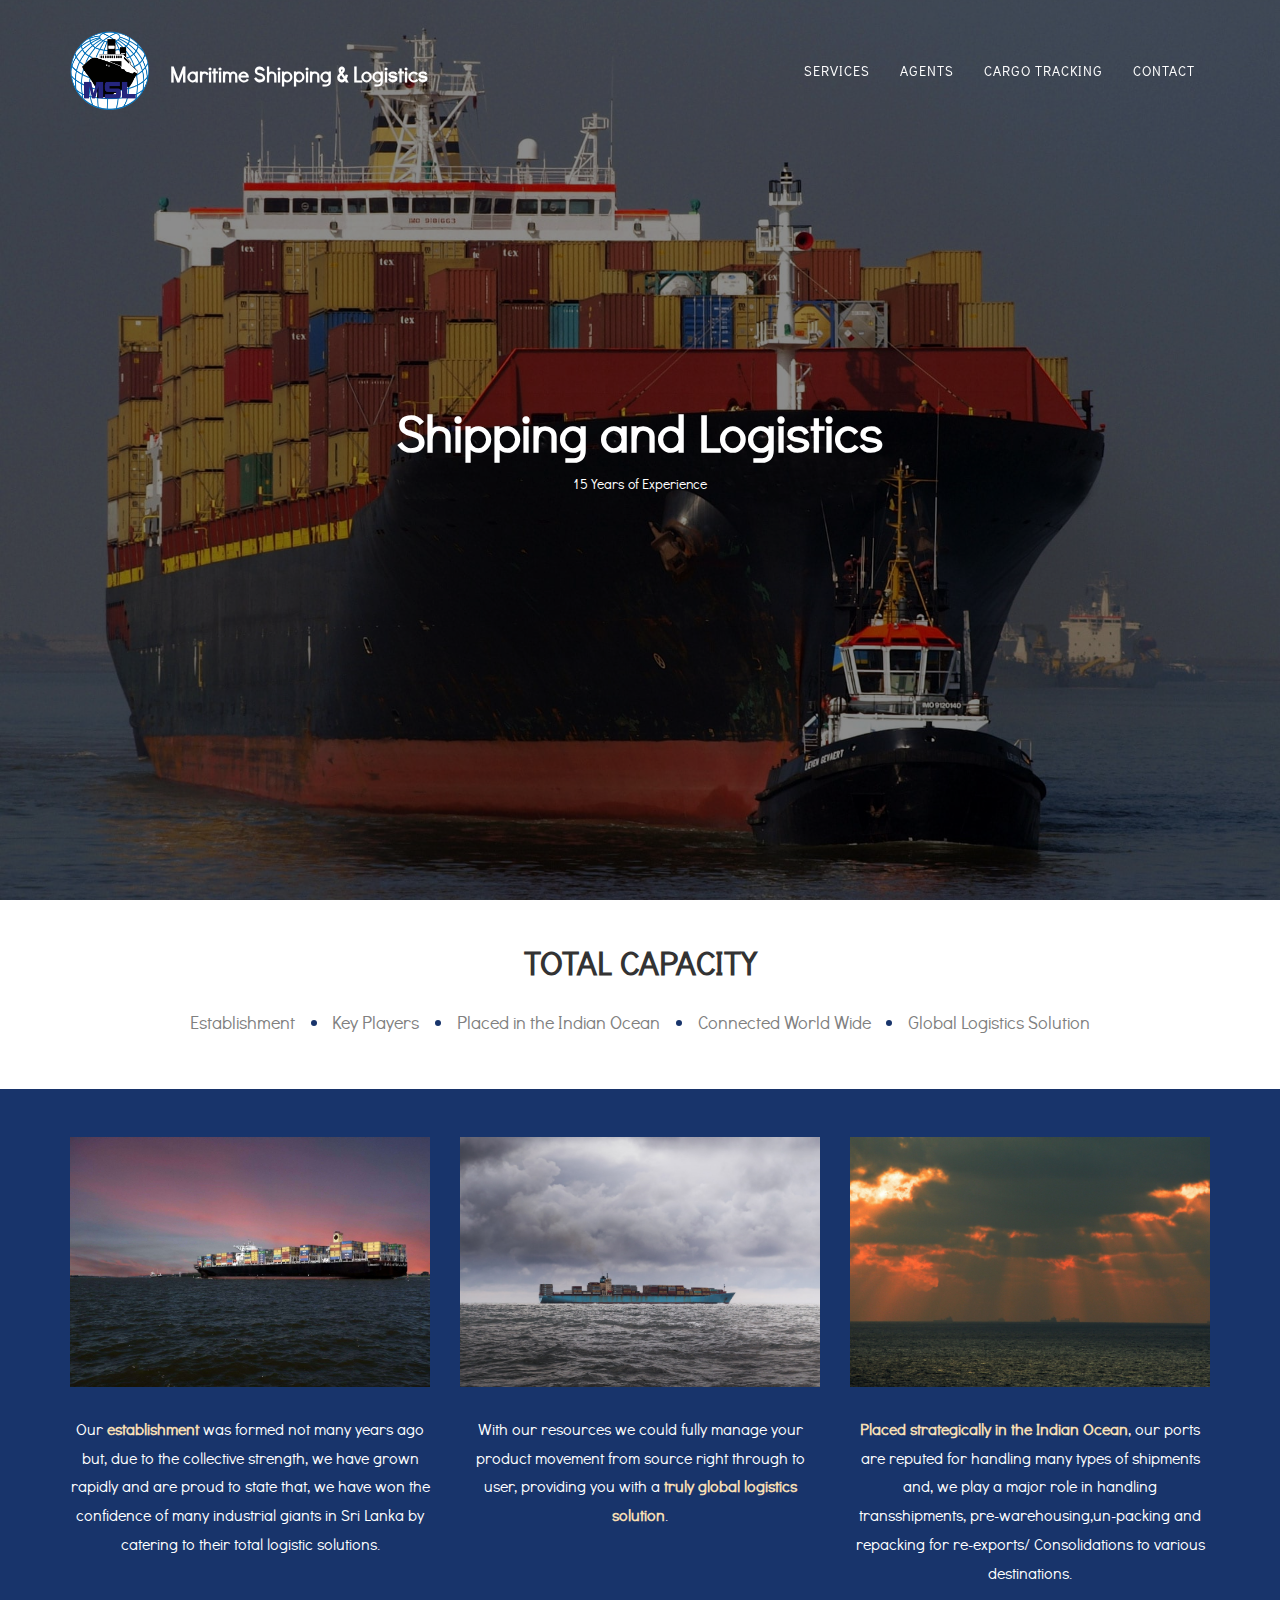
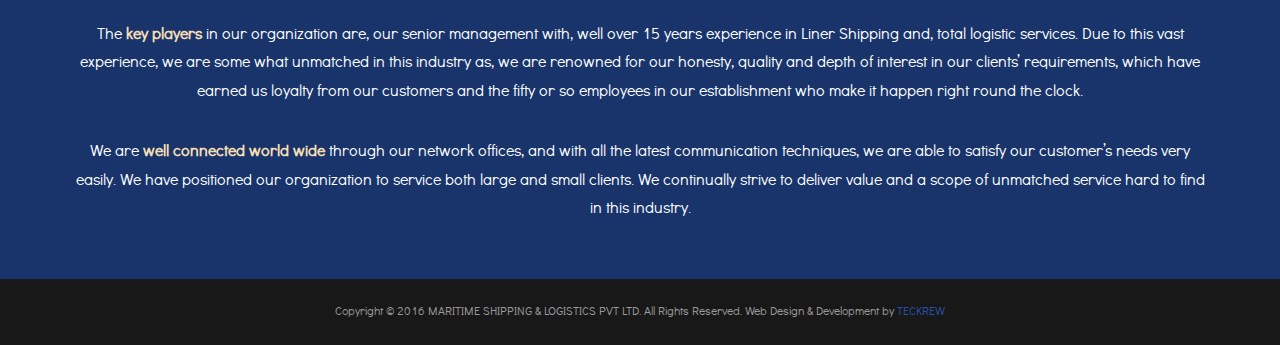
==== commit d6397722: "changesfor seo" ====
--- a/index.html
+++ b/index.html
@@ -4,17 +4,14 @@
 		<meta http-equiv="Content-Type" content="text/html; charset=UTF-8">
 		<meta http-equiv="X-UA-Compatible" content="IE=edge">
 		<meta name="viewport" content="width=device-width, initial-scale=1, maximum-scale=1, user-scalable=no">
-		<meta name="google-site-verification" content="aKEYIoT21bH0I9u9jmMIJ65LJLn_YRY5YmLpvW8YiiI" />
 
-		<meta name="keywords" content="msl, logistics, shipping, maritime, islands, cargo, freight shipping, international freight companies, air freight rates, freight shipping service, freight, logistics, air and sea import services, sri lanka">
+		<meta name="keywords" content="maritime, transportation, freight and logistics, freight, logistics, maritime shipping & logistics maritime shipping, maritime logistics, shipping, logistics companies, logistic solutions, air and sea import services, air, sea, sri lanka">
 		<meta name="description" content="Maritime Shipping & Logistics was formed not many years ago but, due to the collective strength, we have grown rapidly and are proud to state that, we have won the confidence of many industrial giants in Sri Lanka by catering to their total logistic solutions.">
 		<meta name="author" content="Administrator">
 
 		<link rel="icon" href="favicon.ico">
 		<link rel="icon" type="image/png" sizes="16x16" href="favicon-16x16.png">
 		<link rel="canonical" href="http://www.mslcmb.com/">
-		<link rel="alternate" href="http://www.mslcmb.com/" hreflang="en-us">
-		<link rel="alternate" href="http://www.mslcmb.com/" hreflang="en-lk">
 		<title>MARITIME SHIPPING & LOGISTICS | HOME</title>
 		<!-- Bootstrap core CSS -->
 		<link href="assets/css/bootstrap.min.css" rel="stylesheet">
@@ -22,22 +19,12 @@
 		<link href="assets/css/ie10-viewport-bug-workaround.css" rel="stylesheet">
 		<!-- Custom styles for this template -->
 		<link href="assets/css/styles.css" rel="stylesheet">
-		
+		<script src="assets/js/ie-emulation-modes-warning.js"></script>
 		<!-- HTML5 shim and Respond.js for IE8 support of HTML5 elements and media queries -->
 		<!--[if lt IE 9]>
 		<script src="https://oss.maxcdn.com/html5shiv/3.7.2/html5shiv.min.js"></script>
 		<script src="https://oss.maxcdn.com/respond/1.4.2/respond.min.js"></script>
 		<![endif]-->
-
-		<script>
-			(function(i,s,o,g,r,a,m){i['GoogleAnalyticsObject']=r;i[r]=i[r]||function(){
-			(i[r].q=i[r].q||[]).push(arguments)},i[r].l=1*new Date();a=s.createElement(o),
-			m=s.getElementsByTagName(o)[0];a.async=1;a.src=g;m.parentNode.insertBefore(a,m)
-			})(window,document,'script','https://www.google-analytics.com/analytics.js','ga');
-
-			ga('create', 'UA-82780639-1', 'auto');
-			ga('send', 'pageview');
-		</script>
 	</head>
 	<body>
 		<!-- Fixed navbar -->
@@ -50,7 +37,7 @@
 					<span class="icon-bar"></span>
 					<span class="icon-bar"></span>
 					</button>
-					<a class="navbar-brand" href="javascript:void(0);" title="Maritime Shipping & Logistics">
+					<a class="navbar-brand" href="." title="Maritime Shipping & Logistics">
 						<img src="assets/images/logo.png" width="80" alt="Maritime Shipping & Logistics">
 						<span>Maritime Shipping & Logistics</span>
 					</a>
@@ -112,7 +99,7 @@
 					<div class="columns">
 						<div class="col-xs-12 col-md-4">
 							<div class="col-img"></div>
-							Our <span class="highlight">establishment</span> was formed not many years ago but, due tof the collective strength, we have grown rapidly and are proud to state that, we have won the confidence of many industrial giants in Sri Lanka by catering to their total logistic solutions.
+							Our <span class="highlight">establishment</span> was formed not many years ago but, due to the collective strength, we have grown rapidly and are proud to state that, we have won the confidence of many industrial giants in Sri Lanka by catering to their total logistic solutions.
 						</div>
 
 						<div class="col-xs-12 col-md-4">
@@ -144,12 +131,20 @@
 		</footer>
 		<!-- Core JavaScript
 		================================================== -->
+		<script>
+			(function(i,s,o,g,r,a,m){i['GoogleAnalyticsObject']=r;i[r]=i[r]||function(){
+			(i[r].q=i[r].q||[]).push(arguments)},i[r].l=1*new Date();a=s.createElement(o),
+			m=s.getElementsByTagName(o)[0];a.async=1;a.src=g;m.parentNode.insertBefore(a,m)
+			})(window,document,'script','https://www.google-analytics.com/analytics.js','ga');
+
+			ga('create', 'UA-82780639-1', 'auto');
+			ga('send', 'pageview');
+		</script>
 		<script src="https://ajax.googleapis.com/ajax/libs/jquery/1.11.3/jquery.min.js"></script>
 		<script>window.jQuery || document.write('<script src="assets/js/jquery.min.js"><\/script>')</script>
-		<script async src="assets/js/bootstrap.min.js"></script>
-		<script async src="assets/js/ie-emulation-modes-warning.js"></script>
+		<script src="assets/js/bootstrap.min.js"></script>
 		<!-- IE10 viewport hack for Surface/desktop Windows 8 bug -->
-		<script async src="assets/js/ie10-viewport-bug-workaround.js"></script>
-		<script async src="assets/js/scripts.js"></script>
+		<script src="assets/js/ie10-viewport-bug-workaround.js"></script>
+		<script src="assets/js/scripts.js"></script>
 	</body>
 </html>--- a/assets/css/styles.css
+++ b/assets/css/styles.css
@@ -1 +1,1089 @@
-.three-column [class*=col-],h4{line-height:1.8em}.grid{width:32.20339%;float:left;margin-bottom:1.47857em}.grid:nth-child(3n+1){margin-right:-100%;clear:both;margin-left:0}.grid:nth-child(3n+2){margin-left:33.89831%;margin-right:-100%;clear:none}.grid:nth-child(3n+3){margin-left:67.79661%;margin-right:-100%;clear:none}.grid figure{position:relative;overflow:hidden;max-width:480px;min-height:360px;background:#000;text-align:center;cursor:pointer}.grid figure img{position:relative;display:block;min-height:100%;max-width:100%;opacity:.8}.grid figure h2{word-spacing:-.15em;font-weight:300}.grid figure p{letter-spacing:1px;font-size:68.5%}.grid figure h2,.grid figure p{margin:0}.grid figure figcaption{padding:2em;color:#fff;text-transform:uppercase;font-size:1.25em;-webkit-backface-visibility:hidden;backface-visibility:hidden}.grid figure figcaption:after,.grid figure figcaption:before{pointer-events:none}.grid figure figcaption,.grid figure figcaption>a{position:absolute;top:0;left:0;width:100%;height:100%}.grid figure figcaption>a{z-index:1000;text-indent:200%;white-space:nowrap;font-size:0;opacity:0}.three-column{text-align:center;color:rgba(0,0,0,.6)}footer,h1,h3{line-height:1.5em}html,p{line-height:1.28571em}.three-column .title-section{display:inline-block}.three-column .title-section h2{font-weight:700;color:#333;text-transform:uppercase}.three-column .title-section .byline{font-size:1.15em;text-align:center;display:none}@media (min-width:480px){.three-column .title-section .byline{display:inline-block}}.three-column .title-section .byline li{display:inline-block;padding:0 .32143em;color:grey}.three-column .title-section .byline li:first-child{padding-left:0}.three-column .title-section .byline li:last-child{padding-right:0}.three-column .title-section .byline li .middot{position:relative;top:-3px;display:inline-block;border-radius:6px;width:6px;height:6px;background:#18346B}.three-column .columns{display:inline-block;color:#FFF}.three-column .columns [class*=col-]{margin-bottom:1.92857em}.three-column .columns [class*=col-] .col-img{width:100%;float:left;margin-left:0;margin-right:0;background:url(../images/home-grid-img-1.jpg) center center no-repeat;background-size:cover!important;min-height:250px}.three-column .columns [class*=col-]:nth-child(2) .col-img{background:url(../images/home-grid-img-2.jpg) center center no-repeat}.three-column .columns [class*=col-]:nth-child(3) .col-img{background:url(../images/home-grid-img-3.jpg) center center no-repeat}.three-column .columns [class*=col-]:last-child{margin-bottom:0}.three-column .highlight{color:wheat;font-weight:600}.three-column-style-2{padding:3.85714em 1.92857em 0;background:#fff;text-align:center;color:#7f7f7f;position:relative}.three-column-style-2 [class*=col-]>.box{border-bottom:1px solid #999;padding-bottom:1.60714em}.three-column-style-2 [class*=col-]:nth-child(1) .box li i{color:#2aaf67}.three-column-style-2 [class*=col-]:nth-child(2) .box li i{color:#00bff3}.three-column-style-2 [class*=col-]:nth-child(3) .box li i{color:#2aaf67}.three-column-style-2 [class*=col-]:nth-child(4) .box{border-bottom:none}.three-column-style-2 [class*=col-]:nth-child(4) .box li i{color:#6173f4}.three-column-style-2 .box{width:100%;float:left;margin-left:0;margin-right:0;min-height:225px;margin-bottom:1.92857em}.three-column-style-2 .box h3{color:#18346B;text-transform:uppercase}.three-column-style-2 .box li,.three-column-style-2 .box p{font-size:1.2em;color:grey}.three-column-style-2 .box li{margin:1.28571em 0}.three-column-style-2 .box li:last-child{margin-bottom:0}.three-column-style-2 .box li i{font-size:.75em}.three-column-style-2 .box .icon{width:85px;height:85px;margin:0 auto 1.28571em;top:0;position:relative;-webkit-border-radius:50%;-moz-border-radius:50%;-ms-border-radius:50%;border-radius:50%;display:table;text-align:center}.two-column .content-item .content-description p:last-child,footer p{margin-bottom:0}.three-column-style-2 .box .icon.colored-1{background:#2aaf67}.three-column-style-2 .box .icon.colored-2{background:#00bff3}.three-column-style-2 .box .icon.colored-3{background:#f26522}.three-column-style-2 .box .icon.colored-4{background:#6173f4}.three-column-style-2 .box .icon>span{display:table-cell;vertical-align:middle}.three-column-style-2 .box .icon>span i{font-size:1.85em;color:#FFF;margin:0;padding:0}.two-column .content-item{float:left;width:100%;position:relative;display:-webkit-box;display:-moz-box;display:-ms-flexbox;display:-webkit-flex;display:flex;flex-wrap:wrap;-webkit-flex-wrap:wrap;-moz-flex-wrap:wrap}.two-column .content-item .content-figure{overflow:hidden;position:relative;height:400px}.two-column .content-item .content-figure .col-img{background:url(../images/services-grid-img-1.jpg) center center;background-size:cover!important}.two-column .content-item.img-right .content-figure{position:relative;top:auto;bottom:auto}.two-column .content-item.img-right .content-figure .col-img{background:url(../images/services-grid-img-2.jpg) center center}.two-column .content-item .content-description,.two-column .content-item .content-figure{display:block;width:100%}@media (min-width:768px){.three-column-style-2 [class*=col-]>.box{border-bottom:none}.two-column .content-item .content-figure{height:auto}.two-column .content-item.img-right .content-figure{position:absolute;right:0;top:0;bottom:0}.two-column .content-item .content-description,.two-column .content-item .content-figure{width:50%}}.two-column .content-item:focus .content-figure>div,.two-column .content-item:hover .content-figure>div{-moz-transform:scale(1.1,1.1);-ms-transform:scale(1.1,1.1);-webkit-transform:scale(1.1,1.1);transform:scale(1.1,1.1)}.two-column .content-item .content-figure>div{height:100%;position:absolute;top:0;bottom:0;left:0;right:0;width:100%;background-repeat:no-repeat;background-size:cover;background-position:center center;-moz-transition:all .5s ease;-o-transition:all .5s ease;-webkit-transition:all .5s ease;transition:all .5s ease}.two-column .content-item .content-description{background:#FFF;padding:4em}.two-column .content-item .content-description h3{color:#18346B;text-transform:uppercase}.two-column .content-item .content-description p{font-size:1.2em;color:grey}figure.effect .image{background:url(../images/grid-1.jpg) center center no-repeat;background-size:cover;width:-webkit-calc(100% + 50px);width:calc(100% + 50px);opacity:.8;-webkit-transition:opacity .35s,-webkit-transform .35s;transition:opacity .35s,transform .35s;-webkit-transform:translate3d(-40px,0,0);transform:translate3d(-40px,0,0)}figure.effect h2{-webkit-transition:-webkit-transform .35s;transition:transform .35s}figure.effect p{color:rgba(255,255,255,.8);opacity:0;-webkit-transition:opacity .2s,-webkit-transform .35s;transition:opacity .2s,transform .35s}.navbar-default,a{-moz-transition:all .4s ease-in-out;-o-transition:all .4s ease-in-out;-webkit-transition:all .4s ease-in-out}figure.effect h2,figure.effect p{-webkit-transform:translate3d(0,40px,0);transform:translate3d(0,40px,0)}figure.effect:hover .image,figure.effect:hover p{opacity:1}figure.effect:hover .image,figure.effect:hover h2,figure.effect:hover p{-webkit-transform:translate3d(0,0,0);transform:translate3d(0,0,0)}figure.effect:hover p{-webkit-transition-delay:50ms;transition-delay:50ms;-webkit-transition-duration:.35s;transition-duration:.35s}figure.effect figcaption{text-align:left}figure.effect figcaption>div{position:absolute;bottom:0;left:0;padding:2em;width:100%;height:50%}a{color:#2651A8;transition:all .4s ease-in-out}button[type=submit]{margin-right:.64286em}button.btn{padding:10px 15px 6px}button.btn-success,button.btn-success.disabled:active,button.btn-success.disabled:focus,button.btn-success.disabled:hover,button.btn-success:active,button.btn-success:active:focus,button.btn-success:focus,button.btn-success:hover{background:#18346B;border-color:#18346B}.contact-form{margin-top:3.21429em}@-ms-viewport{width:device-width}@-o-viewport{width:device-width}@viewport{width:device-width}.navbar-default{background:0 0;border:none;transition:all .4s ease-in-out}.navbar-default .navbar-brand{height:auto;position:relative;font-weight:600;text-align:center}.navbar-default .navbar-brand:hover{color:#FFF}.navbar-default .navbar-brand img{max-width:50px}@media (min-width:480px){.navbar-default .navbar-brand img{max-width:60px}}@media (min-width:768px){.navbar-default{padding-top:2.57143em}.navbar-default .navbar-brand{top:-20px;text-align:left;padding-right:0}.navbar-default .navbar-brand img{max-width:none}}.navbar-default .navbar-brand img,.navbar-default .navbar-brand span{float:left}.navbar-default .navbar-brand span{font-size:.7em;padding:1.28571em 0 0 .64286em}@media (min-width:480px){.navbar-default .navbar-brand span{font-size:1em;padding:1.41429em 0 0 .96429em}}.navbar-default .nav .active>a,.navbar-default .nav .active>a:focus,.navbar-default .nav .active>a:hover{font-weight:600;background:#2651A8;color:#FFF}.navbar-default.sticky .nav .active>a,.navbar-default.sticky .nav .active>a:focus,.navbar-default.sticky .nav .active>a:hover,.navbar-default.sticky .nav li a:focus,.navbar-default.sticky .nav li a:hover{color:#2651A8;background:#FFF}.navbar-default.sticky{background:#18346B}.navbar-default .navbar-brand{color:#FFF}.navbar-default .navbar-toggle{-moz-transition:all .4s ease-in-out;-o-transition:all .4s ease-in-out;-webkit-transition:all .4s ease-in-out;transition:all .4s ease-in-out;margin-top:1.92857em;border-color:#FFF}.navbar-default .navbar-toggle .icon-bar,.navbar-default .navbar-toggle:focus,.navbar-default .navbar-toggle:hover{background:#FFF}.navbar-default .navbar-toggle:focus .icon-bar,.navbar-default .navbar-toggle:hover .icon-bar{background:#18346B}@media (min-width:768px){.navbar-default .navbar-brand span{padding:1.8em 0 0 .96429em}.navbar-default .nav .active>a,.navbar-default .nav .active>a:focus,.navbar-default .nav .active>a:hover{border-radius:6px}.navbar-default .navbar-nav{float:right;margin-top:1.28571em}}.navbar-default .navbar-nav li a{color:#FFF;text-transform:uppercase;padding-bottom:6px;letter-spacing:1px}@media (min-width:768px){.navbar-default .navbar-nav li a{padding:10px 12px 6px}.navbar-default .navbar-nav li a:focus,.navbar-default .navbar-nav li a:hover{border-radius:6px}}@media (min-width:992px){.navbar-default .navbar-brand span{font-size:1.145em}.navbar-default .navbar-nav li a{padding:10px 15px 6px}}body,html,ul{padding:0}.navbar-default .navbar-nav li a:focus,.navbar-default .navbar-nav li a:hover{font-weight:600;background:#2651A8;color:#FFF}.navbar-default .navbar-nav>.open>a,.navbar-default .navbar-nav>.open>a:focus,.navbar-default .navbar-nav>.open>a:hover{background:#2651A8;border-radius:0;color:#FFF}.navbar-default .dropdown-menu{border:none}.navbar-default .dropdown-menu>li>a:focus,.navbar-default .dropdown-menu>li>a:hover{background:#2651A8;border-radius:0;color:#FFF}footer{font-size:.85714em;background:#181818;color:#999;text-align:center;padding:2.25em 0 1.92857em}@font-face{font-family:DidactGothic;src:url(../fonts/didactgothic-webfont.woff?1470523282) format('woff'),url(../fonts/didactgothic-webfont.woff2?1470523282) format('woff2'),url(../fonts/didactgothic-webfont.ttf?1470523282) format('truetype'),url(../fonts/didactgothic-webfont.svg?1470523282) format('svg'),url(../fonts/didactgothic-webfont.eot?1470523282) format('embedded-opentype')}.bg-blue,.bg-blue-with-white-text{background:#18346B}.bg-blue-with-white-text .title-section h2{color:#FFF}.bg-blue-with-white-text .title-section .byline li .middot{background:#FFF}.services .fullheight{background:url(../images/home-grid-img-2.jpg) center center no-repeat fixed}.agents .fullheight{background:url(../images/agents-img.jpg) bottom center no-repeat fixed}.cargo-tracking .fullheight{background:url(../images/home-grid-img-1.jpg) bottom center no-repeat fixed}.contact .fullheight{background:url(../images/home-grid-img-3.jpg) bottom center no-repeat fixed}.contact address,.contact h3,.contact input,.contact label{color:#18346B}.contact .address{margin-top:2.95714em}.contact .address address{font-size:1.15em}.contact .address address strong{font-size:1.35em}.contact .address address abbr[title]{border:none}.contact .map{margin-top:1.28571em}.contact .contact-form,.contact .map{margin-bottom:2.57143em}h1{font-size:2.57143em}h2{font-size:2.14286em;line-height:1.2em}h3{font-size:1.71429em}h4{font-size:1.42857em}h5{font-size:1.14286em;line-height:2.25em}h6{font-size:.92857em;line-height:1.38462em}p{font-size:1em;margin-bottom:1.28571em}h1,h2,h3,h4,h5,h6{margin-bottom:.64286em;font-weight:600}html{font-size:87.5%}*,:after,:before{-moz-box-sizing:border-box;-webkit-box-sizing:border-box;box-sizing:border-box}body,html{margin:0;height:100%;min-height:100%}body{font:14px/18px DidactGothic,sans-serif;color:#000;font-weight:400;-webkit-font-smoothing:antialiased;-moz-osx-font-smoothing:grayscale}article,aside,blockquote,button,dd,div,dl,dt,fieldset,figure,footer,form,header,hgroup,hr,label,legend,li,menu,nav,ol,pre,section,summary,tbody,td,th,ul{margin:0;border:0;box-sizing:border-box}ul li{list-style:none}img{max-width:100%;height:auto}@media (min-:768px) and (max-:992px){.container{width:auto;max-width:970px}}.fullheight{display:block;position:relative;height:100%;background:url(../images/home-img.jpg) center center no-repeat fixed;background-size:cover!important}.fullheight:before{content:"";position:absolute;top:0;left:0;width:100%;height:100%;background:rgba(0,0,0,.45)}.fullheight .caption{color:#FFF;text-align:center;position:absolute;top:50%;left:50%;transform:translate(-50%,-50%);width:83.15018%}@media (min-width:768px){.fullheight .caption{width:66.30037%}}.fullheight .caption h1,.fullheight .caption p{display:inline-block;margin-bottom:0}.fullheight .caption h1{font-size:2.5em;line-height:1.35em;width:100%;float:left;margin-left:0;margin-right:0;font-weight:600}@media (min-width:768px){.fullheight .caption h1{font-size:3.5em}}@media (min-width:992px){.fullheight .caption{position:absolute;top:50%;left:50%;transform:translate(-50%,-50%)}.fullheight .caption h1{font-size:3.71429em;line-height:1.38462em}}.fullheight .caption p{font-size:1.75em;line-height:1.25em;color:#999}@media (min-width:768px){.fullheight .caption p{font-size:2.25em}}@media (min-width:992px){.fullheight .caption p{font-size:2.57143em;line-height:1.5em}}.fullheight.innerPage-height{height:74%}.section-with-space{padding:3.02143em 0;font-size:1.143em}.title-section{display:inline-block}.title-section h2{margin-top:0;font-weight:700;color:#333;text-transform:uppercase}.title-section .byline{font-size:1.15em;text-align:center;display:none}@media (min-width:480px){.title-section .byline{display:inline-block}}.title-section .byline li{display:inline-block;padding:0 .32143em;color:grey}.title-section .byline li:first-child{padding-left:0}.title-section .byline li:last-child{padding-right:0}.title-section .byline li .middot{position:relative;top:-3px;display:inline-block;border-radius:6px;width:6px;height:6px;background:#18346B}+/* ------------------------------------------
+  FONT VARIABLES
+--------------------------------------------- */
+/* ------------------------------------------
+  COLOUR VARIABLES
+--------------------------------------------- */
+/* ------------------------------------------
+  BASE FONT STYLES
+--------------------------------------------- */
+/* ------------------------------------------
+  COMPASS PLUGINS
+--------------------------------------------- */
+/* ------------------------------------------
+  PARTIAL SCSS
+--------------------------------------------- */
+/*************** Common instructions ****************/
+/* -----------------------------------------------
+  MEDIA QUERIES
+-------------------------------------------------- */
+/* ------------------------------------------
+  GRID STYLES
+--------------------------------------------- */
+/* Common style */
+/* line 6, ../sass/partials/_grids.scss */
+.grid {
+  width: 32.20339%;
+  float: left;
+  margin-bottom: 1.47857em;
+}
+/* line 66, C:/Ruby23-x64/lib/ruby/gems/2.3.0/gems/susy-2.2.12/sass/susy/language/susy/_gallery.scss */
+.grid:nth-child(3n + 1) {
+  margin-left: 0;
+  margin-right: -100%;
+  clear: both;
+  margin-left: 0;
+}
+/* line 66, C:/Ruby23-x64/lib/ruby/gems/2.3.0/gems/susy-2.2.12/sass/susy/language/susy/_gallery.scss */
+.grid:nth-child(3n + 2) {
+  margin-left: 33.89831%;
+  margin-right: -100%;
+  clear: none;
+}
+/* line 66, C:/Ruby23-x64/lib/ruby/gems/2.3.0/gems/susy-2.2.12/sass/susy/language/susy/_gallery.scss */
+.grid:nth-child(3n + 3) {
+  margin-left: 67.79661%;
+  margin-right: -100%;
+  clear: none;
+}
+/* line 11, ../sass/partials/_grids.scss */
+.grid figure {
+  position: relative;
+  overflow: hidden;
+  max-width: 480px;
+  min-height: 360px;
+  background: #000000;
+  text-align: center;
+  cursor: pointer;
+}
+/* line 20, ../sass/partials/_grids.scss */
+.grid figure img {
+  position: relative;
+  display: block;
+  min-height: 100%;
+  max-width: 100%;
+  opacity: 0.8;
+}
+/* line 28, ../sass/partials/_grids.scss */
+.grid figure h2 {
+  word-spacing: -0.15em;
+  font-weight: 300;
+}
+/* line 33, ../sass/partials/_grids.scss */
+.grid figure p {
+  letter-spacing: 1px;
+  font-size: 68.5%;
+}
+/* line 38, ../sass/partials/_grids.scss */
+.grid figure h2, .grid figure p {
+  margin: 0;
+}
+/* line 42, ../sass/partials/_grids.scss */
+.grid figure figcaption {
+  padding: 2em;
+  color: #fff;
+  text-transform: uppercase;
+  font-size: 1.25em;
+  -webkit-backface-visibility: hidden;
+  backface-visibility: hidden;
+  /* Anchor will cover the whole item by default */
+  /* For some effects it will show as a button */
+}
+/* line 50, ../sass/partials/_grids.scss */
+.grid figure figcaption:before, .grid figure figcaption:after {
+  pointer-events: none;
+}
+/* line 55, ../sass/partials/_grids.scss */
+.grid figure figcaption, .grid figure figcaption > a {
+  position: absolute;
+  top: 0;
+  left: 0;
+  width: 100%;
+  height: 100%;
+}
+/* line 67, ../sass/partials/_grids.scss */
+.grid figure figcaption > a {
+  z-index: 1000;
+  text-indent: 200%;
+  white-space: nowrap;
+  font-size: 0;
+  opacity: 0;
+}
+
+/* Three column grid styles */
+/* line 79, ../sass/partials/_grids.scss */
+.three-column {
+  text-align: center;
+  color: rgba(0, 0, 0, 0.6);
+}
+/* line 83, ../sass/partials/_grids.scss */
+.three-column [class*="col-"] {
+  line-height: 1.8em;
+}
+/* line 87, ../sass/partials/_grids.scss */
+.three-column .columns {
+  display: inline-block;
+  color: #FFFFFF;
+}
+/* line 91, ../sass/partials/_grids.scss */
+.three-column .columns [class*="col-"] {
+  margin-bottom: 1.92857em;
+}
+/* line 94, ../sass/partials/_grids.scss */
+.three-column .columns [class*="col-"] .col-img {
+  width: 100%;
+  float: left;
+  margin-left: 0;
+  margin-right: 0;
+  background: url("../images/home-grid-img-1.jpg") center center no-repeat;
+  background-size: cover !important;
+  min-height: 250px;
+}
+/* line 103, ../sass/partials/_grids.scss */
+.three-column .columns [class*="col-"]:nth-child(2) .col-img {
+  background: url("../images/home-grid-img-2.jpg") center center no-repeat;
+}
+/* line 109, ../sass/partials/_grids.scss */
+.three-column .columns [class*="col-"]:nth-child(3) .col-img {
+  background: url("../images/home-grid-img-3.jpg") center center no-repeat;
+}
+/* line 114, ../sass/partials/_grids.scss */
+.three-column .columns [class*="col-"]:last-child {
+  margin-bottom: 0;
+}
+/* line 120, ../sass/partials/_grids.scss */
+.three-column .highlight {
+  color: #F5DEB3;
+  font-weight: 600;
+}
+
+/* Three column grid styles 2 */
+/* line 127, ../sass/partials/_grids.scss */
+.three-column-style-2 {
+  padding: 3.85714em 1.92857em 0 1.92857em;
+  background: #fff;
+  text-align: center;
+  color: #7f7f7f;
+  position: relative;
+}
+/* line 135, ../sass/partials/_grids.scss */
+.three-column-style-2 [class*="col-"] > .box {
+  border-bottom: 1px solid #999999;
+  padding-bottom: 1.60714em;
+}
+@media (min-width: 768px) {
+  /* line 135, ../sass/partials/_grids.scss */
+  .three-column-style-2 [class*="col-"] > .box {
+    border-bottom: none;
+  }
+}
+/* line 149, ../sass/partials/_grids.scss */
+.three-column-style-2 [class*="col-"]:nth-child(1) .box li i {
+  color: #2aaf67;
+}
+/* line 159, ../sass/partials/_grids.scss */
+.three-column-style-2 [class*="col-"]:nth-child(2) .box li i {
+  color: #00bff3;
+}
+/* line 169, ../sass/partials/_grids.scss */
+.three-column-style-2 [class*="col-"]:nth-child(3) .box li i {
+  color: #2aaf67;
+}
+/* line 177, ../sass/partials/_grids.scss */
+.three-column-style-2 [class*="col-"]:nth-child(4) .box {
+  border-bottom: none;
+}
+/* line 181, ../sass/partials/_grids.scss */
+.three-column-style-2 [class*="col-"]:nth-child(4) .box li i {
+  color: #6173f4;
+}
+/* line 189, ../sass/partials/_grids.scss */
+.three-column-style-2 .box {
+  width: 100%;
+  float: left;
+  margin-left: 0;
+  margin-right: 0;
+  min-height: 225px;
+  margin-bottom: 1.92857em;
+}
+/* line 195, ../sass/partials/_grids.scss */
+.three-column-style-2 .box h3 {
+  color: #18346B;
+  text-transform: uppercase;
+}
+/* line 200, ../sass/partials/_grids.scss */
+.three-column-style-2 .box p, .three-column-style-2 .box li {
+  font-size: 1.2em;
+  color: #808080;
+}
+/* line 205, ../sass/partials/_grids.scss */
+.three-column-style-2 .box li {
+  margin: 1.28571em 0;
+}
+/* line 208, ../sass/partials/_grids.scss */
+.three-column-style-2 .box li:last-child {
+  margin-bottom: 0;
+}
+/* line 212, ../sass/partials/_grids.scss */
+.three-column-style-2 .box li i {
+  font-size: 0.75em;
+}
+/* line 217, ../sass/partials/_grids.scss */
+.three-column-style-2 .box .icon {
+  width: 85px;
+  height: 85px;
+  margin: 0 auto;
+  top: 0;
+  margin-bottom: 1.28571em;
+  position: relative;
+  -webkit-border-radius: 50%;
+  -moz-border-radius: 50%;
+  -ms-border-radius: 50%;
+  border-radius: 50%;
+  display: table;
+  text-align: center;
+}
+/* line 231, ../sass/partials/_grids.scss */
+.three-column-style-2 .box .icon.colored-1 {
+  background: #2aaf67;
+}
+/* line 235, ../sass/partials/_grids.scss */
+.three-column-style-2 .box .icon.colored-2 {
+  background: #00bff3;
+}
+/* line 239, ../sass/partials/_grids.scss */
+.three-column-style-2 .box .icon.colored-3 {
+  background: #f26522;
+}
+/* line 243, ../sass/partials/_grids.scss */
+.three-column-style-2 .box .icon.colored-4 {
+  background: #6173f4;
+}
+/* line 247, ../sass/partials/_grids.scss */
+.three-column-style-2 .box .icon > span {
+  display: table-cell;
+  vertical-align: middle;
+}
+/* line 251, ../sass/partials/_grids.scss */
+.three-column-style-2 .box .icon > span i {
+  font-size: 1.85em;
+  color: #FFFFFF;
+  margin: 0;
+  padding: 0;
+}
+
+/* Two column grid styles */
+/* line 264, ../sass/partials/_grids.scss */
+.two-column .content-item {
+  float: left;
+  width: 100%;
+  position: relative;
+  display: -webkit-box;
+  display: -moz-box;
+  display: -ms-flexbox;
+  display: -webkit-flex;
+  display: flex;
+  flex-wrap: wrap;
+  -webkit-flex-wrap: wrap;
+  -moz-flex-wrap: wrap;
+}
+/* line 277, ../sass/partials/_grids.scss */
+.two-column .content-item .content-figure {
+  overflow: hidden;
+  position: relative;
+  height: 400px;
+}
+@media (min-width: 768px) {
+  /* line 277, ../sass/partials/_grids.scss */
+  .two-column .content-item .content-figure {
+    height: auto;
+  }
+}
+/* line 287, ../sass/partials/_grids.scss */
+.two-column .content-item .content-figure .col-img {
+  background: url("../images/services-grid-img-1.jpg") center center;
+  background-size: cover !important;
+}
+/* line 294, ../sass/partials/_grids.scss */
+.two-column .content-item.img-right .content-figure {
+  position: relative;
+  top: auto;
+  bottom: auto;
+}
+@media (min-width: 768px) {
+  /* line 294, ../sass/partials/_grids.scss */
+  .two-column .content-item.img-right .content-figure {
+    position: absolute;
+    right: 0px;
+    top: 0;
+    bottom: 0;
+  }
+}
+/* line 307, ../sass/partials/_grids.scss */
+.two-column .content-item.img-right .content-figure .col-img {
+  background: url("../images/services-grid-img-2.jpg") center center;
+}
+/* line 313, ../sass/partials/_grids.scss */
+.two-column .content-item .content-description,
+.two-column .content-item .content-figure {
+  display: block;
+  width: 100%;
+}
+@media (min-width: 768px) {
+  /* line 313, ../sass/partials/_grids.scss */
+  .two-column .content-item .content-description,
+  .two-column .content-item .content-figure {
+    width: 50%;
+  }
+}
+/* line 325, ../sass/partials/_grids.scss */
+.two-column .content-item:focus .content-figure > div, .two-column .content-item:hover .content-figure > div {
+  -moz-transform: scale(1.1, 1.1);
+  -ms-transform: scale(1.1, 1.1);
+  -webkit-transform: scale(1.1, 1.1);
+  transform: scale(1.1, 1.1);
+}
+/* line 331, ../sass/partials/_grids.scss */
+.two-column .content-item .content-figure > div {
+  position: relative;
+  height: 100%;
+  position: absolute;
+  top: 0;
+  bottom: 0;
+  left: 0;
+  right: 0;
+  width: 100%;
+  background-repeat: no-repeat;
+  background-size: cover;
+  background-position: center center;
+  -moz-transition: all 0.5s ease;
+  -o-transition: all 0.5s ease;
+  -webkit-transition: all 0.5s ease;
+  transition: all 0.5s ease;
+}
+/* line 348, ../sass/partials/_grids.scss */
+.two-column .content-item .content-description {
+  background: #FFFFFF;
+  padding: 4em;
+}
+/* line 352, ../sass/partials/_grids.scss */
+.two-column .content-item .content-description h3 {
+  color: #18346B;
+  text-transform: uppercase;
+}
+/* line 357, ../sass/partials/_grids.scss */
+.two-column .content-item .content-description p {
+  font-size: 1.2em;
+  color: #808080;
+}
+/* line 361, ../sass/partials/_grids.scss */
+.two-column .content-item .content-description p:last-child {
+  margin-bottom: 0;
+}
+
+/* ------------------------------------------
+  TRANSITIONS
+--------------------------------------------- */
+/*---------------*/
+/***** Lily *****/
+/*---------------*/
+/* line 9, ../sass/partials/_transitions.scss */
+figure.effect .image {
+  background: url("../images/grid-1.jpg") center center no-repeat;
+  background-size: cover;
+  width: -webkit-calc(100% + 50px);
+  width: calc(100% + 50px);
+  opacity: 0.8;
+  -webkit-transition: opacity 0.35s, -webkit-transform 0.35s;
+  transition: opacity 0.35s, transform 0.35s;
+  -webkit-transform: translate3d(-40px, 0, 0);
+  transform: translate3d(-40px, 0, 0);
+}
+/* line 21, ../sass/partials/_transitions.scss */
+figure.effect h2 {
+  -webkit-transition: -webkit-transform 0.35s;
+  transition: transform 0.35s;
+}
+/* line 26, ../sass/partials/_transitions.scss */
+figure.effect p {
+  color: rgba(255, 255, 255, 0.8);
+  opacity: 0;
+  -webkit-transition: opacity 0.2s, -webkit-transform 0.35s;
+  transition: opacity 0.2s, transform 0.35s;
+}
+/* line 33, ../sass/partials/_transitions.scss */
+figure.effect h2,
+figure.effect p {
+  -webkit-transform: translate3d(0, 40px, 0);
+  transform: translate3d(0, 40px, 0);
+}
+/* line 39, ../sass/partials/_transitions.scss */
+figure.effect:hover .image, figure.effect:hover p {
+  opacity: 1;
+}
+/* line 44, ../sass/partials/_transitions.scss */
+figure.effect:hover .image, figure.effect:hover h2, figure.effect:hover p {
+  -webkit-transform: translate3d(0, 0, 0);
+  transform: translate3d(0, 0, 0);
+}
+/* line 51, ../sass/partials/_transitions.scss */
+figure.effect:hover p {
+  -webkit-transition-delay: 0.05s;
+  transition-delay: 0.05s;
+  -webkit-transition-duration: 0.35s;
+  transition-duration: 0.35s;
+}
+/* line 58, ../sass/partials/_transitions.scss */
+figure.effect figcaption {
+  text-align: left;
+}
+/* line 61, ../sass/partials/_transitions.scss */
+figure.effect figcaption > div {
+  position: absolute;
+  bottom: 0;
+  left: 0;
+  padding: 2em;
+  width: 100%;
+  height: 50%;
+}
+
+/* ------------------------------------------
+  Functions & Mixins
+--------------------------------------------- */
+/* ------------------------------------------
+  Custom Functions & Mixins
+--------------------------------------------- */
+/* line 1, ../sass/partials/_buttons.scss */
+a {
+  color: #2651A8;
+  -moz-transition: all 0.4s ease-in-out;
+  -o-transition: all 0.4s ease-in-out;
+  -webkit-transition: all 0.4s ease-in-out;
+  transition: all 0.4s ease-in-out;
+}
+
+/* line 8, ../sass/partials/_buttons.scss */
+button[type="submit"] {
+  margin-right: 0.64286em;
+}
+/* line 12, ../sass/partials/_buttons.scss */
+button.btn {
+  padding: 10px 15px 6px;
+}
+/* line 17, ../sass/partials/_buttons.scss */
+button.btn-success, button.btn-success.disabled:hover, button.btn-success.disabled:focus, button.btn-success.disabled:active, button.btn-success:hover, button.btn-success:focus, button.btn-success:active, button.btn-success:active:focus {
+  background: #18346B;
+  border-color: #18346B;
+}
+
+/* ------------------------------------------
+  COMMON FORM STYLES
+--------------------------------------------- */
+/* line 4, ../sass/partials/_forms.scss */
+.contact-form {
+  margin-top: 3.21429em;
+}
+
+/* ------------------------------------------
+  HEADER
+--------------------------------------------- */
+@-webkit-viewport {
+  width: device-width;
+}
+@-moz-viewport {
+  width: device-width;
+}
+@-ms-viewport {
+  width: device-width;
+}
+@-o-viewport {
+  width: device-width;
+}
+@viewport {
+  width: device-width;
+}
+/* line 24, ../sass/partials/_header.scss */
+.navbar-default {
+  background: transparent;
+  border: none;
+  -moz-transition: all 0.4s ease-in-out;
+  -o-transition: all 0.4s ease-in-out;
+  -webkit-transition: all 0.4s ease-in-out;
+  transition: all 0.4s ease-in-out;
+}
+@media (min-width: 768px) {
+  /* line 24, ../sass/partials/_header.scss */
+  .navbar-default {
+    padding-top: 2.57143em;
+  }
+}
+/* line 34, ../sass/partials/_header.scss */
+.navbar-default .navbar-brand {
+  height: auto;
+  position: relative;
+  font-weight: 600;
+  text-align: center;
+}
+@media (min-width: 768px) {
+  /* line 34, ../sass/partials/_header.scss */
+  .navbar-default .navbar-brand {
+    top: -20px;
+    text-align: left;
+    padding-right: 0;
+  }
+}
+/* line 47, ../sass/partials/_header.scss */
+.navbar-default .navbar-brand:hover {
+  color: #FFFFFF;
+}
+/* line 51, ../sass/partials/_header.scss */
+.navbar-default .navbar-brand img {
+  max-width: 50px;
+}
+@media (min-width: 480px) {
+  /* line 51, ../sass/partials/_header.scss */
+  .navbar-default .navbar-brand img {
+    max-width: 60px;
+  }
+}
+@media (min-width: 768px) {
+  /* line 51, ../sass/partials/_header.scss */
+  .navbar-default .navbar-brand img {
+    max-width: none;
+  }
+}
+/* line 64, ../sass/partials/_header.scss */
+.navbar-default .navbar-brand img,
+.navbar-default .navbar-brand span {
+  float: left;
+}
+/* line 69, ../sass/partials/_header.scss */
+.navbar-default .navbar-brand span {
+  font-size: 0.7em;
+  padding: 1.28571em 0 0 0.64286em;
+}
+@media (min-width: 480px) {
+  /* line 69, ../sass/partials/_header.scss */
+  .navbar-default .navbar-brand span {
+    font-size: 1em;
+    padding: 1.41429em 0 0 0.96429em;
+  }
+}
+@media (min-width: 768px) {
+  /* line 69, ../sass/partials/_header.scss */
+  .navbar-default .navbar-brand span {
+    padding: 1.8em 0 0 0.96429em;
+  }
+}
+@media (min-width: 992px) {
+  /* line 69, ../sass/partials/_header.scss */
+  .navbar-default .navbar-brand span {
+    font-size: 1.145em;
+  }
+}
+/* line 91, ../sass/partials/_header.scss */
+.navbar-default .nav .active > a,
+.navbar-default .nav .active > a:focus,
+.navbar-default .nav .active > a:hover {
+  font-weight: 600;
+  background: #2651A8;
+  color: #FFFFFF;
+}
+@media (min-width: 768px) {
+  /* line 91, ../sass/partials/_header.scss */
+  .navbar-default .nav .active > a,
+  .navbar-default .nav .active > a:focus,
+  .navbar-default .nav .active > a:hover {
+    border-radius: 6px;
+  }
+}
+/* line 106, ../sass/partials/_header.scss */
+.navbar-default.sticky {
+  background: #18346B;
+}
+/* line 112, ../sass/partials/_header.scss */
+.navbar-default.sticky .nav li a:hover, .navbar-default.sticky .nav li a:focus {
+  color: #2651A8;
+  background: #FFFFFF;
+}
+/* line 120, ../sass/partials/_header.scss */
+.navbar-default.sticky .nav .active > a,
+.navbar-default.sticky .nav .active > a:focus,
+.navbar-default.sticky .nav .active > a:hover {
+  background: #FFFFFF;
+  color: #2651A8;
+}
+/* line 129, ../sass/partials/_header.scss */
+.navbar-default .navbar-brand {
+  color: #FFFFFF;
+}
+/* line 133, ../sass/partials/_header.scss */
+.navbar-default .navbar-toggle {
+  -moz-transition: all 0.4s ease-in-out;
+  -o-transition: all 0.4s ease-in-out;
+  -webkit-transition: all 0.4s ease-in-out;
+  transition: all 0.4s ease-in-out;
+  margin-top: 1.92857em;
+  border-color: #FFFFFF;
+}
+/* line 139, ../sass/partials/_header.scss */
+.navbar-default .navbar-toggle .icon-bar {
+  background: #FFFFFF;
+}
+/* line 143, ../sass/partials/_header.scss */
+.navbar-default .navbar-toggle:hover, .navbar-default .navbar-toggle:focus {
+  background: #FFFFFF;
+}
+/* line 147, ../sass/partials/_header.scss */
+.navbar-default .navbar-toggle:hover .icon-bar, .navbar-default .navbar-toggle:focus .icon-bar {
+  background: #18346B;
+}
+@media (min-width: 768px) {
+  /* line 153, ../sass/partials/_header.scss */
+  .navbar-default .navbar-nav {
+    float: right;
+    margin-top: 1.28571em;
+  }
+}
+/* line 161, ../sass/partials/_header.scss */
+.navbar-default .navbar-nav li a {
+  color: #FFFFFF;
+  text-transform: uppercase;
+  padding-bottom: 6px;
+  letter-spacing: 1px;
+}
+@media (min-width: 768px) {
+  /* line 161, ../sass/partials/_header.scss */
+  .navbar-default .navbar-nav li a {
+    padding: 10px 12px 6px;
+  }
+}
+@media (min-width: 992px) {
+  /* line 161, ../sass/partials/_header.scss */
+  .navbar-default .navbar-nav li a {
+    padding: 10px 15px 6px;
+  }
+}
+/* line 177, ../sass/partials/_header.scss */
+.navbar-default .navbar-nav li a:hover, .navbar-default .navbar-nav li a:focus {
+  font-weight: 600;
+  background: #2651A8;
+  color: #FFFFFF;
+}
+@media (min-width: 768px) {
+  /* line 177, ../sass/partials/_header.scss */
+  .navbar-default .navbar-nav li a:hover, .navbar-default .navbar-nav li a:focus {
+    border-radius: 6px;
+  }
+}
+/* line 190, ../sass/partials/_header.scss */
+.navbar-default .navbar-nav > .open > a, .navbar-default .navbar-nav > .open > a:hover, .navbar-default .navbar-nav > .open > a:focus {
+  background: #2651A8;
+  border-radius: 0;
+  color: #FFFFFF;
+}
+/* line 199, ../sass/partials/_header.scss */
+.navbar-default .dropdown-menu {
+  border: none;
+}
+/* line 203, ../sass/partials/_header.scss */
+.navbar-default .dropdown-menu > li > a:hover, .navbar-default .dropdown-menu > li > a:focus {
+  background: #2651A8;
+  border-radius: 0;
+  color: #FFFFFF;
+}
+
+/* line 1, ../sass/partials/_footer.scss */
+footer {
+  font-size: 0.85714em;
+  line-height: 1.5em;
+  background: #181818;
+  color: #999999;
+  text-align: center;
+  padding: 2.25em 0 1.92857em;
+}
+/* line 9, ../sass/partials/_footer.scss */
+footer p {
+  margin-bottom: 0;
+}
+
+@font-face {
+  font-family: "DidactGothic";
+  src: url('../fonts/didactgothic-webfont.woff?1490438720') format('woff'), url('../fonts/didactgothic-webfont.woff2?1490438720') format('woff2'), url('../fonts/didactgothic-webfont.ttf?1490438720') format('truetype'), url('../fonts/didactgothic-webfont.svg?1490438720') format('svg'), url('../fonts/didactgothic-webfont.eot?1490438720') format('embedded-opentype');
+}
+/* ------------------------------------------
+  EXTRA STYLES
+--------------------------------------------- */
+/* line 4, ../sass/partials/_extra.scss */
+.bg-blue {
+  background: #18346B;
+}
+
+/* line 8, ../sass/partials/_extra.scss */
+.bg-blue-with-white-text {
+  background: #18346B;
+}
+/* line 12, ../sass/partials/_extra.scss */
+.bg-blue-with-white-text .title-section h2 {
+  color: #FFFFFF;
+}
+/* line 16, ../sass/partials/_extra.scss */
+.bg-blue-with-white-text .title-section .byline li .middot {
+  background: #FFFFFF;
+}
+
+/* ------------------------------------------
+  PAGE STYLES
+--------------------------------------------- */
+/* line 5, ../sass/partials/_pages.scss */
+.services .fullheight {
+  background: url("../images/home-grid-img-2.jpg") no-repeat center center fixed;
+}
+
+/* line 11, ../sass/partials/_pages.scss */
+.agents .fullheight {
+  background: url("../images/agents-img.jpg") no-repeat bottom center fixed;
+}
+
+/* line 17, ../sass/partials/_pages.scss */
+.cargo-tracking .fullheight {
+  background: url("../images/home-grid-img-1.jpg") no-repeat bottom center fixed;
+}
+
+/* line 23, ../sass/partials/_pages.scss */
+.contact .fullheight {
+  background: url("../images/home-grid-img-3.jpg") no-repeat bottom center fixed;
+}
+/* line 27, ../sass/partials/_pages.scss */
+.contact h3, .contact label, .contact input, .contact address {
+  color: #18346B;
+}
+/* line 31, ../sass/partials/_pages.scss */
+.contact .address {
+  margin-top: 2.95714em;
+}
+/* line 34, ../sass/partials/_pages.scss */
+.contact .address address {
+  font-size: 1.15em;
+}
+/* line 35, ../sass/partials/_pages.scss */
+.contact .address address strong {
+  font-size: 1.35em;
+}
+/* line 41, ../sass/partials/_pages.scss */
+.contact .address address abbr[title] {
+  border: none;
+}
+/* line 47, ../sass/partials/_pages.scss */
+.contact .map {
+  margin-top: 1.28571em;
+}
+/* line 51, ../sass/partials/_pages.scss */
+.contact .contact-form,
+.contact .map {
+  margin-bottom: 2.57143em;
+}
+
+/* line 8, ../sass/partials/_typography.scss */
+h1 {
+  font-size: 2.57143em;
+  line-height: 1.5em;
+}
+
+/* line 12, ../sass/partials/_typography.scss */
+h2 {
+  font-size: 2.14286em;
+  line-height: 1.2em;
+}
+
+/* line 16, ../sass/partials/_typography.scss */
+h3 {
+  font-size: 1.71429em;
+  line-height: 1.5em;
+}
+
+/* line 20, ../sass/partials/_typography.scss */
+h4 {
+  font-size: 1.42857em;
+  line-height: 1.8em;
+}
+
+/* line 24, ../sass/partials/_typography.scss */
+h5 {
+  font-size: 1.14286em;
+  line-height: 2.25em;
+}
+
+/* line 28, ../sass/partials/_typography.scss */
+h6 {
+  font-size: 0.92857em;
+  line-height: 1.38462em;
+}
+
+/* line 32, ../sass/partials/_typography.scss */
+p {
+  font-size: 1em;
+  line-height: 1.28571em;
+}
+
+/* line 36, ../sass/partials/_typography.scss */
+h1,
+h2,
+h3,
+h4,
+h5,
+h6 {
+  margin-bottom: 0.64286em;
+  font-weight: 600;
+}
+
+/* line 46, ../sass/partials/_typography.scss */
+p {
+  margin-bottom: 1.28571em;
+}
+
+/* ------------------------------------------
+  SUSY SETTINGS
+--------------------------------------------- */
+/* line 106, C:/Ruby23-x64/lib/ruby/gems/2.3.0/gems/compass-core-1.0.3/stylesheets/compass/typography/_vertical_rhythm.scss */
+html {
+  font-size: 87.5%;
+  line-height: 1.28571em;
+}
+
+/* line 21, C:/Ruby23-x64/lib/ruby/gems/2.3.0/gems/susy-2.2.12/sass/susy/language/susy/_box-sizing.scss */
+*, *:before, *:after {
+  -moz-box-sizing: border-box;
+  -webkit-box-sizing: border-box;
+  box-sizing: border-box;
+}
+
+/* ------------------------------------------
+  GENERAL
+--------------------------------------------- */
+/* line 6, ../sass/styles.scss */
+html, body {
+  padding: 0;
+  margin: 0;
+  height: 100%;
+  min-height: 100%;
+}
+
+/* line 13, ../sass/styles.scss */
+body {
+  font: 14px/18px "DidactGothic", "sans-serif";
+  color: #000000;
+  font-weight: normal;
+  -webkit-font-smoothing: antialiased;
+  -moz-osx-font-smoothing: grayscale;
+}
+
+/* line 23, ../sass/styles.scss */
+article,
+aside,
+blockquote,
+button,
+dd,
+div,
+dl,
+dt,
+fieldset,
+figure,
+footer,
+form,
+header,
+hgroup,
+hgroup,
+hr,
+label,
+legend,
+li,
+menu,
+nav,
+ol,
+pre,
+section,
+summary,
+td,
+th,
+ul,
+tbody {
+  margin: 0;
+  border: 0;
+  box-sizing: border-box;
+}
+
+/* line 57, ../sass/styles.scss */
+ul {
+  padding: 0;
+}
+/* line 60, ../sass/styles.scss */
+ul li {
+  list-style: none;
+}
+
+/* line 65, ../sass/styles.scss */
+img {
+  max-width: 100%;
+  height: auto;
+}
+
+@media (min-: 768px) and (max-: 992px) {
+  /* line 70, ../sass/styles.scss */
+  .container {
+    width: auto;
+    max-width: 970px;
+  }
+}
+
+/********************* FULL HEIGHT SECTION HOME **********************/
+/* line 78, ../sass/styles.scss */
+.fullheight {
+  display: block;
+  position: relative;
+  height: 100%;
+  background: url("../images/home-img.jpg") no-repeat center center fixed;
+  background-size: cover !important;
+}
+/* line 85, ../sass/styles.scss */
+.fullheight:before {
+  content: "";
+  position: absolute;
+  top: 0;
+  left: 0;
+  width: 100%;
+  height: 100%;
+  background: rgba(0, 0, 0, 0.45);
+}
+/* line 95, ../sass/styles.scss */
+.fullheight .caption {
+  color: #FFFFFF;
+  text-align: center;
+  position: absolute;
+  top: 50%;
+  left: 50%;
+  transform: translate(-50%, -50%);
+  width: 83.15018%;
+}
+@media (min-width: 768px) {
+  /* line 95, ../sass/styles.scss */
+  .fullheight .caption {
+    width: 66.30037%;
+  }
+}
+@media (min-width: 992px) {
+  /* line 95, ../sass/styles.scss */
+  .fullheight .caption {
+    position: absolute;
+    top: 50%;
+    left: 50%;
+    transform: translate(-50%, -50%);
+  }
+}
+/* line 113, ../sass/styles.scss */
+.fullheight .caption h1, .fullheight .caption h2 {
+  display: inline-block;
+  margin-bottom: 0;
+}
+/* line 118, ../sass/styles.scss */
+.fullheight .caption h1 {
+  font-size: 2.5em;
+  line-height: 1.35em;
+  width: 100%;
+  float: left;
+  margin-left: 0;
+  margin-right: 0;
+  font-weight: 600;
+}
+@media (min-width: 768px) {
+  /* line 118, ../sass/styles.scss */
+  .fullheight .caption h1 {
+    font-size: 3.5em;
+  }
+}
+@media (min-width: 992px) {
+  /* line 118, ../sass/styles.scss */
+  .fullheight .caption h1 {
+    font-size: 3.71429em;
+    line-height: 1.38462em;
+  }
+}
+/* line 137, ../sass/styles.scss */
+.fullheight .caption h2 {
+  font-size: 1.75em;
+  line-height: 1.25em;
+  color: #999999;
+}
+@media (min-width: 768px) {
+  /* line 137, ../sass/styles.scss */
+  .fullheight .caption h2 {
+    font-size: 2.25em;
+  }
+}
+@media (min-width: 992px) {
+  /* line 137, ../sass/styles.scss */
+  .fullheight .caption h2 {
+    font-size: 2.57143em;
+    line-height: 1.5em;
+  }
+}
+/* line 155, ../sass/styles.scss */
+.fullheight.innerPage-height {
+  height: 74%;
+}
+
+/********************* SECTION WITH SPACE **********************/
+/* line 161, ../sass/styles.scss */
+.section-with-space {
+  padding: 3.02143em 0;
+  font-size: 1.143em;
+}
+
+/********************* TITLE SECTION **********************/
+/* line 167, ../sass/styles.scss */
+.title-section {
+  display: inline-block;
+}
+/* line 170, ../sass/styles.scss */
+.title-section h2 {
+  margin-top: 0;
+  font-weight: bold;
+  color: #333333;
+  text-transform: uppercase;
+}
+/* line 177, ../sass/styles.scss */
+.title-section .byline {
+  font-size: 1.15em;
+  text-align: center;
+  display: none;
+}
+@media (min-width: 480px) {
+  /* line 177, ../sass/styles.scss */
+  .title-section .byline {
+    display: inline-block;
+  }
+}
+/* line 187, ../sass/styles.scss */
+.title-section .byline li {
+  display: inline-block;
+  padding: 0 0.32143em;
+  color: #808080;
+}
+/* line 192, ../sass/styles.scss */
+.title-section .byline li:first-child {
+  padding-left: 0;
+}
+/* line 196, ../sass/styles.scss */
+.title-section .byline li:last-child {
+  padding-right: 0;
+}
+/* line 200, ../sass/styles.scss */
+.title-section .byline li .middot {
+  position: relative;
+  top: -3px;
+  display: inline-block;
+  border-radius: 6px;
+  width: 6px;
+  height: 6px;
+  background: #18346B;
+}
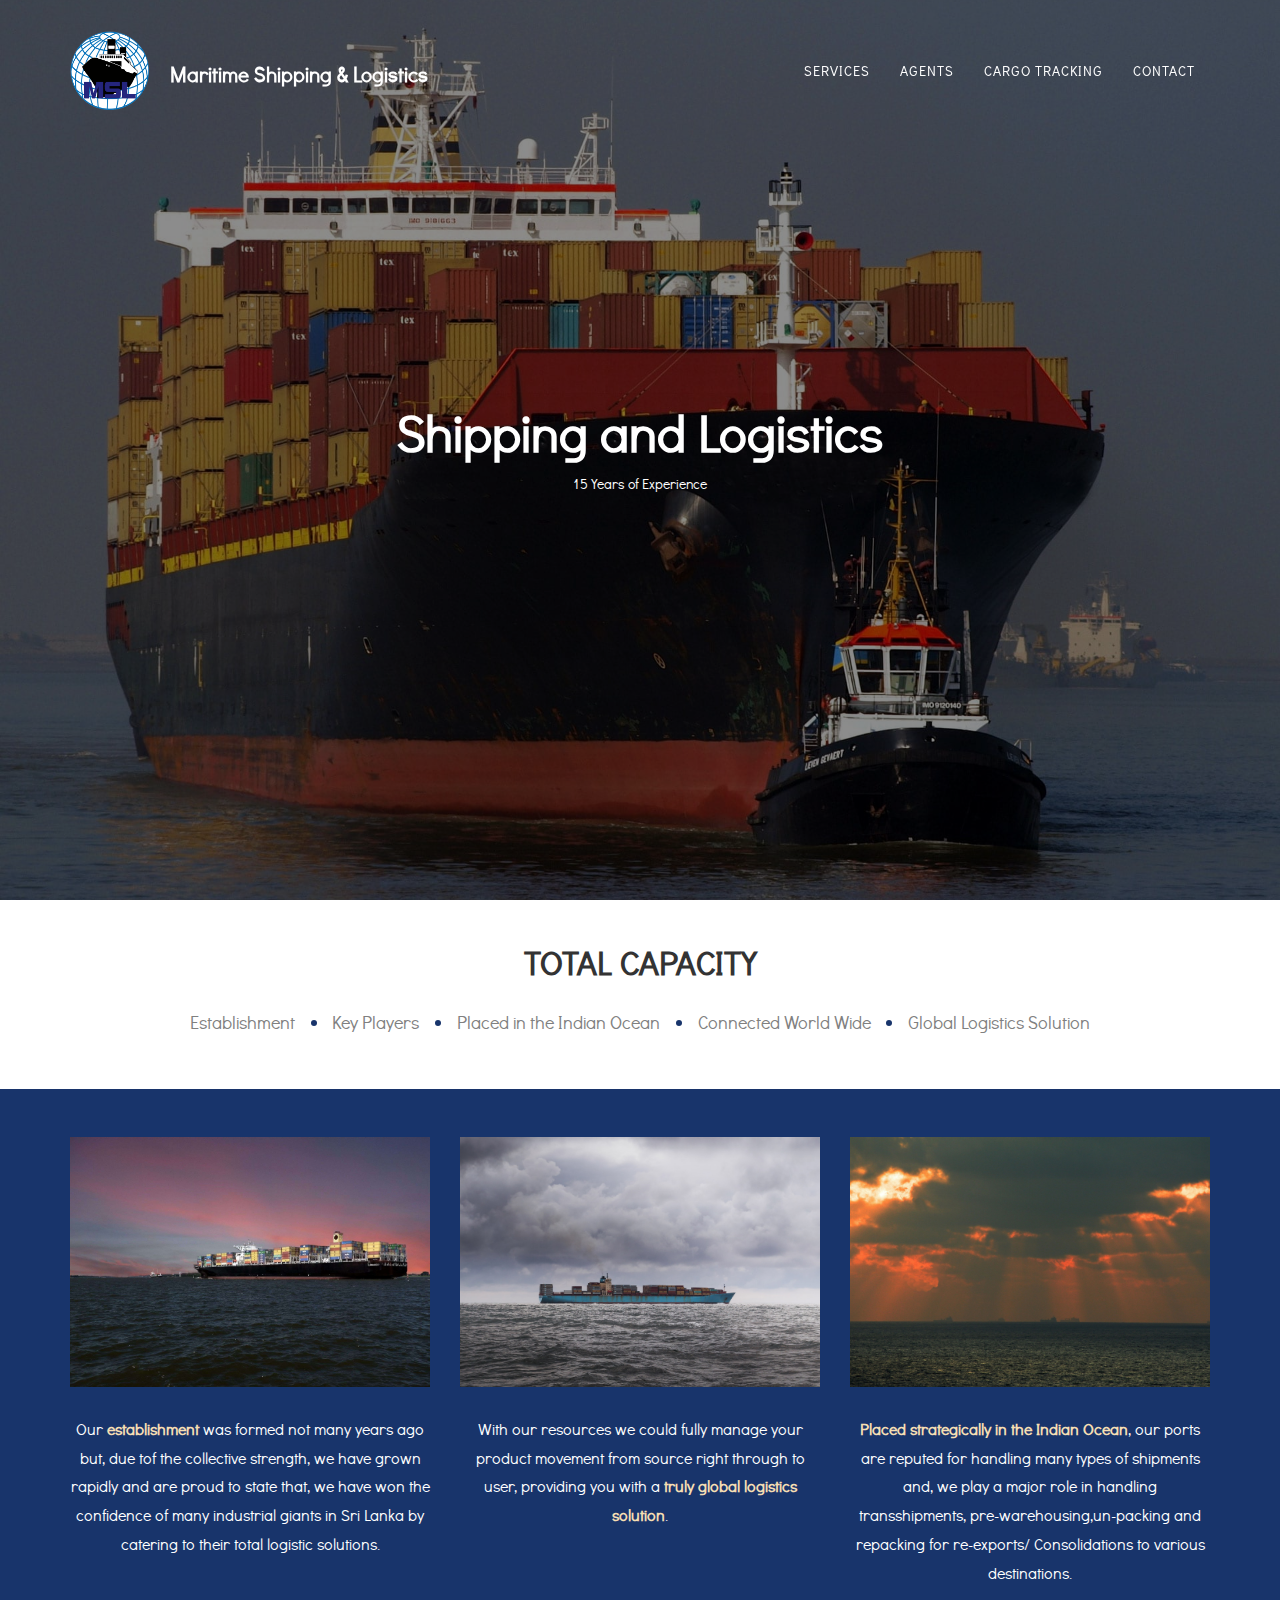
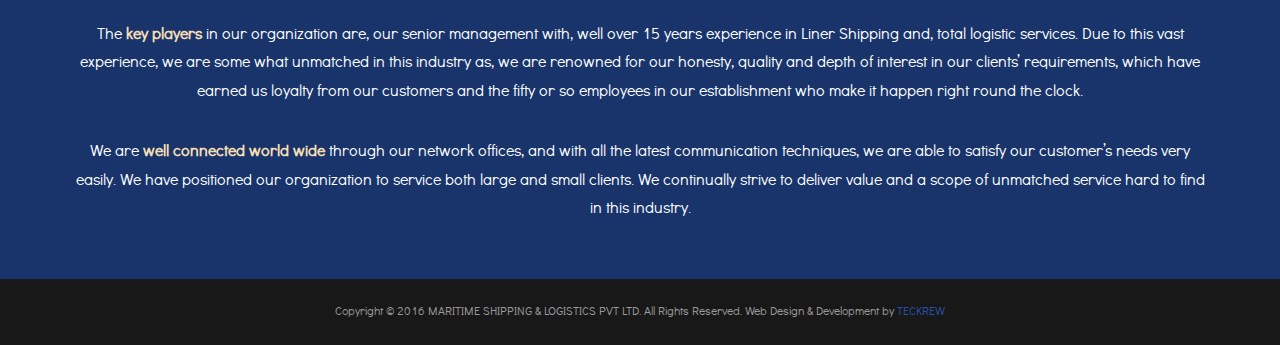
==== commit 671d2d1a: "changes for seo" ====
--- a/index.html
+++ b/index.html
@@ -4,14 +4,17 @@
 		<meta http-equiv="Content-Type" content="text/html; charset=UTF-8">
 		<meta http-equiv="X-UA-Compatible" content="IE=edge">
 		<meta name="viewport" content="width=device-width, initial-scale=1, maximum-scale=1, user-scalable=no">
+		<meta name="google-site-verification" content="aKEYIoT21bH0I9u9jmMIJ65LJLn_YRY5YmLpvW8YiiI" />
 
-		<meta name="keywords" content="maritime, transportation, freight and logistics, freight, logistics, maritime shipping & logistics maritime shipping, maritime logistics, shipping, logistics companies, logistic solutions, air and sea import services, air, sea, sri lanka">
+		<meta name="keywords" content="msl, logistics, shipping, maritime, islands, cargo, freight shipping, international freight companies, air freight rates, freight shipping service, freight, logistics, air and sea import services, sri lanka">
 		<meta name="description" content="Maritime Shipping & Logistics was formed not many years ago but, due to the collective strength, we have grown rapidly and are proud to state that, we have won the confidence of many industrial giants in Sri Lanka by catering to their total logistic solutions.">
 		<meta name="author" content="Administrator">
 
 		<link rel="icon" href="favicon.ico">
 		<link rel="icon" type="image/png" sizes="16x16" href="favicon-16x16.png">
 		<link rel="canonical" href="http://www.mslcmb.com/">
+		<link rel="alternate" href="http://www.mslcmb.com/" hreflang="en-us">
+		<link rel="alternate" href="http://www.mslcmb.com/" hreflang="en-lk">
 		<title>MARITIME SHIPPING & LOGISTICS | HOME</title>
 		<!-- Bootstrap core CSS -->
 		<link href="assets/css/bootstrap.min.css" rel="stylesheet">
@@ -19,12 +22,22 @@
 		<link href="assets/css/ie10-viewport-bug-workaround.css" rel="stylesheet">
 		<!-- Custom styles for this template -->
 		<link href="assets/css/styles.css" rel="stylesheet">
-		<script src="assets/js/ie-emulation-modes-warning.js"></script>
+		
 		<!-- HTML5 shim and Respond.js for IE8 support of HTML5 elements and media queries -->
 		<!--[if lt IE 9]>
 		<script src="https://oss.maxcdn.com/html5shiv/3.7.2/html5shiv.min.js"></script>
 		<script src="https://oss.maxcdn.com/respond/1.4.2/respond.min.js"></script>
 		<![endif]-->
+
+		<script>
+			(function(i,s,o,g,r,a,m){i['GoogleAnalyticsObject']=r;i[r]=i[r]||function(){
+			(i[r].q=i[r].q||[]).push(arguments)},i[r].l=1*new Date();a=s.createElement(o),
+			m=s.getElementsByTagName(o)[0];a.async=1;a.src=g;m.parentNode.insertBefore(a,m)
+			})(window,document,'script','https://www.google-analytics.com/analytics.js','ga');
+
+			ga('create', 'UA-82780639-1', 'auto');
+			ga('send', 'pageview');
+		</script>
 	</head>
 	<body>
 		<!-- Fixed navbar -->
@@ -99,7 +112,7 @@
 					<div class="columns">
 						<div class="col-xs-12 col-md-4">
 							<div class="col-img"></div>
-							Our <span class="highlight">establishment</span> was formed not many years ago but, due to the collective strength, we have grown rapidly and are proud to state that, we have won the confidence of many industrial giants in Sri Lanka by catering to their total logistic solutions.
+							Our <span class="highlight">establishment</span> was formed not many years ago but, due tof the collective strength, we have grown rapidly and are proud to state that, we have won the confidence of many industrial giants in Sri Lanka by catering to their total logistic solutions.
 						</div>
 
 						<div class="col-xs-12 col-md-4">
@@ -131,20 +144,12 @@
 		</footer>
 		<!-- Core JavaScript
 		================================================== -->
-		<script>
-			(function(i,s,o,g,r,a,m){i['GoogleAnalyticsObject']=r;i[r]=i[r]||function(){
-			(i[r].q=i[r].q||[]).push(arguments)},i[r].l=1*new Date();a=s.createElement(o),
-			m=s.getElementsByTagName(o)[0];a.async=1;a.src=g;m.parentNode.insertBefore(a,m)
-			})(window,document,'script','https://www.google-analytics.com/analytics.js','ga');
-
-			ga('create', 'UA-82780639-1', 'auto');
-			ga('send', 'pageview');
-		</script>
 		<script src="https://ajax.googleapis.com/ajax/libs/jquery/1.11.3/jquery.min.js"></script>
 		<script>window.jQuery || document.write('<script src="assets/js/jquery.min.js"><\/script>')</script>
-		<script src="assets/js/bootstrap.min.js"></script>
+		<script async src="assets/js/bootstrap.min.js"></script>
+		<script async src="assets/js/ie-emulation-modes-warning.js"></script>
 		<!-- IE10 viewport hack for Surface/desktop Windows 8 bug -->
-		<script src="assets/js/ie10-viewport-bug-workaround.js"></script>
-		<script src="assets/js/scripts.js"></script>
+		<script async src="assets/js/ie10-viewport-bug-workaround.js"></script>
+		<script async src="assets/js/scripts.js"></script>
 	</body>
 </html>--- a/assets/css/styles.css
+++ b/assets/css/styles.css
@@ -121,15 +121,61 @@
   line-height: 1.8em;
 }
 /* line 87, ../sass/partials/_grids.scss */
+.three-column .title-section {
+  display: inline-block;
+}
+/* line 90, ../sass/partials/_grids.scss */
+.three-column .title-section h2 {
+  font-weight: bold;
+  color: #333333;
+  text-transform: uppercase;
+}
+/* line 96, ../sass/partials/_grids.scss */
+.three-column .title-section .byline {
+  font-size: 1.15em;
+  text-align: center;
+  display: none;
+}
+@media (min-width: 480px) {
+  /* line 96, ../sass/partials/_grids.scss */
+  .three-column .title-section .byline {
+    display: inline-block;
+  }
+}
+/* line 106, ../sass/partials/_grids.scss */
+.three-column .title-section .byline li {
+  display: inline-block;
+  padding: 0 0.32143em;
+  color: #808080;
+}
+/* line 111, ../sass/partials/_grids.scss */
+.three-column .title-section .byline li:first-child {
+  padding-left: 0;
+}
+/* line 115, ../sass/partials/_grids.scss */
+.three-column .title-section .byline li:last-child {
+  padding-right: 0;
+}
+/* line 119, ../sass/partials/_grids.scss */
+.three-column .title-section .byline li .middot {
+  position: relative;
+  top: -3px;
+  display: inline-block;
+  border-radius: 6px;
+  width: 6px;
+  height: 6px;
+  background: #18346B;
+}
+/* line 132, ../sass/partials/_grids.scss */
 .three-column .columns {
   display: inline-block;
   color: #FFFFFF;
 }
-/* line 91, ../sass/partials/_grids.scss */
+/* line 136, ../sass/partials/_grids.scss */
 .three-column .columns [class*="col-"] {
   margin-bottom: 1.92857em;
 }
-/* line 94, ../sass/partials/_grids.scss */
+/* line 139, ../sass/partials/_grids.scss */
 .three-column .columns [class*="col-"] .col-img {
   width: 100%;
   float: left;
@@ -139,26 +185,26 @@
   background-size: cover !important;
   min-height: 250px;
 }
-/* line 103, ../sass/partials/_grids.scss */
+/* line 148, ../sass/partials/_grids.scss */
 .three-column .columns [class*="col-"]:nth-child(2) .col-img {
   background: url("../images/home-grid-img-2.jpg") center center no-repeat;
 }
-/* line 109, ../sass/partials/_grids.scss */
+/* line 154, ../sass/partials/_grids.scss */
 .three-column .columns [class*="col-"]:nth-child(3) .col-img {
   background: url("../images/home-grid-img-3.jpg") center center no-repeat;
 }
-/* line 114, ../sass/partials/_grids.scss */
+/* line 159, ../sass/partials/_grids.scss */
 .three-column .columns [class*="col-"]:last-child {
   margin-bottom: 0;
 }
-/* line 120, ../sass/partials/_grids.scss */
+/* line 165, ../sass/partials/_grids.scss */
 .three-column .highlight {
   color: #F5DEB3;
   font-weight: 600;
 }
 
 /* Three column grid styles 2 */
-/* line 127, ../sass/partials/_grids.scss */
+/* line 172, ../sass/partials/_grids.scss */
 .three-column-style-2 {
   padding: 3.85714em 1.92857em 0 1.92857em;
   background: #fff;
@@ -166,38 +212,38 @@
   color: #7f7f7f;
   position: relative;
 }
-/* line 135, ../sass/partials/_grids.scss */
+/* line 180, ../sass/partials/_grids.scss */
 .three-column-style-2 [class*="col-"] > .box {
   border-bottom: 1px solid #999999;
   padding-bottom: 1.60714em;
 }
 @media (min-width: 768px) {
-  /* line 135, ../sass/partials/_grids.scss */
+  /* line 180, ../sass/partials/_grids.scss */
   .three-column-style-2 [class*="col-"] > .box {
     border-bottom: none;
   }
 }
-/* line 149, ../sass/partials/_grids.scss */
+/* line 194, ../sass/partials/_grids.scss */
 .three-column-style-2 [class*="col-"]:nth-child(1) .box li i {
   color: #2aaf67;
 }
-/* line 159, ../sass/partials/_grids.scss */
+/* line 204, ../sass/partials/_grids.scss */
 .three-column-style-2 [class*="col-"]:nth-child(2) .box li i {
   color: #00bff3;
 }
-/* line 169, ../sass/partials/_grids.scss */
+/* line 214, ../sass/partials/_grids.scss */
 .three-column-style-2 [class*="col-"]:nth-child(3) .box li i {
   color: #2aaf67;
 }
-/* line 177, ../sass/partials/_grids.scss */
+/* line 222, ../sass/partials/_grids.scss */
 .three-column-style-2 [class*="col-"]:nth-child(4) .box {
   border-bottom: none;
 }
-/* line 181, ../sass/partials/_grids.scss */
+/* line 226, ../sass/partials/_grids.scss */
 .three-column-style-2 [class*="col-"]:nth-child(4) .box li i {
   color: #6173f4;
 }
-/* line 189, ../sass/partials/_grids.scss */
+/* line 234, ../sass/partials/_grids.scss */
 .three-column-style-2 .box {
   width: 100%;
   float: left;
@@ -206,29 +252,29 @@
   min-height: 225px;
   margin-bottom: 1.92857em;
 }
-/* line 195, ../sass/partials/_grids.scss */
+/* line 240, ../sass/partials/_grids.scss */
 .three-column-style-2 .box h3 {
   color: #18346B;
   text-transform: uppercase;
 }
-/* line 200, ../sass/partials/_grids.scss */
+/* line 245, ../sass/partials/_grids.scss */
 .three-column-style-2 .box p, .three-column-style-2 .box li {
   font-size: 1.2em;
   color: #808080;
 }
-/* line 205, ../sass/partials/_grids.scss */
+/* line 250, ../sass/partials/_grids.scss */
 .three-column-style-2 .box li {
   margin: 1.28571em 0;
 }
-/* line 208, ../sass/partials/_grids.scss */
+/* line 253, ../sass/partials/_grids.scss */
 .three-column-style-2 .box li:last-child {
   margin-bottom: 0;
 }
-/* line 212, ../sass/partials/_grids.scss */
+/* line 257, ../sass/partials/_grids.scss */
 .three-column-style-2 .box li i {
   font-size: 0.75em;
 }
-/* line 217, ../sass/partials/_grids.scss */
+/* line 262, ../sass/partials/_grids.scss */
 .three-column-style-2 .box .icon {
   width: 85px;
   height: 85px;
@@ -243,28 +289,28 @@
   display: table;
   text-align: center;
 }
-/* line 231, ../sass/partials/_grids.scss */
+/* line 276, ../sass/partials/_grids.scss */
 .three-column-style-2 .box .icon.colored-1 {
   background: #2aaf67;
 }
-/* line 235, ../sass/partials/_grids.scss */
+/* line 280, ../sass/partials/_grids.scss */
 .three-column-style-2 .box .icon.colored-2 {
   background: #00bff3;
 }
-/* line 239, ../sass/partials/_grids.scss */
+/* line 284, ../sass/partials/_grids.scss */
 .three-column-style-2 .box .icon.colored-3 {
   background: #f26522;
 }
-/* line 243, ../sass/partials/_grids.scss */
+/* line 288, ../sass/partials/_grids.scss */
 .three-column-style-2 .box .icon.colored-4 {
   background: #6173f4;
 }
-/* line 247, ../sass/partials/_grids.scss */
+/* line 292, ../sass/partials/_grids.scss */
 .three-column-style-2 .box .icon > span {
   display: table-cell;
   vertical-align: middle;
 }
-/* line 251, ../sass/partials/_grids.scss */
+/* line 296, ../sass/partials/_grids.scss */
 .three-column-style-2 .box .icon > span i {
   font-size: 1.85em;
   color: #FFFFFF;
@@ -273,7 +319,7 @@
 }
 
 /* Two column grid styles */
-/* line 264, ../sass/partials/_grids.scss */
+/* line 309, ../sass/partials/_grids.scss */
 .two-column .content-item {
   float: left;
   width: 100%;
@@ -287,31 +333,31 @@
   -webkit-flex-wrap: wrap;
   -moz-flex-wrap: wrap;
 }
-/* line 277, ../sass/partials/_grids.scss */
+/* line 322, ../sass/partials/_grids.scss */
 .two-column .content-item .content-figure {
   overflow: hidden;
   position: relative;
   height: 400px;
 }
 @media (min-width: 768px) {
-  /* line 277, ../sass/partials/_grids.scss */
+  /* line 322, ../sass/partials/_grids.scss */
   .two-column .content-item .content-figure {
     height: auto;
   }
 }
-/* line 287, ../sass/partials/_grids.scss */
+/* line 332, ../sass/partials/_grids.scss */
 .two-column .content-item .content-figure .col-img {
   background: url("../images/services-grid-img-1.jpg") center center;
   background-size: cover !important;
 }
-/* line 294, ../sass/partials/_grids.scss */
+/* line 339, ../sass/partials/_grids.scss */
 .two-column .content-item.img-right .content-figure {
   position: relative;
   top: auto;
   bottom: auto;
 }
 @media (min-width: 768px) {
-  /* line 294, ../sass/partials/_grids.scss */
+  /* line 339, ../sass/partials/_grids.scss */
   .two-column .content-item.img-right .content-figure {
     position: absolute;
     right: 0px;
@@ -319,31 +365,31 @@
     bottom: 0;
   }
 }
-/* line 307, ../sass/partials/_grids.scss */
+/* line 352, ../sass/partials/_grids.scss */
 .two-column .content-item.img-right .content-figure .col-img {
   background: url("../images/services-grid-img-2.jpg") center center;
 }
-/* line 313, ../sass/partials/_grids.scss */
+/* line 358, ../sass/partials/_grids.scss */
 .two-column .content-item .content-description,
 .two-column .content-item .content-figure {
   display: block;
   width: 100%;
 }
 @media (min-width: 768px) {
-  /* line 313, ../sass/partials/_grids.scss */
+  /* line 358, ../sass/partials/_grids.scss */
   .two-column .content-item .content-description,
   .two-column .content-item .content-figure {
     width: 50%;
   }
 }
-/* line 325, ../sass/partials/_grids.scss */
+/* line 370, ../sass/partials/_grids.scss */
 .two-column .content-item:focus .content-figure > div, .two-column .content-item:hover .content-figure > div {
   -moz-transform: scale(1.1, 1.1);
   -ms-transform: scale(1.1, 1.1);
   -webkit-transform: scale(1.1, 1.1);
   transform: scale(1.1, 1.1);
 }
-/* line 331, ../sass/partials/_grids.scss */
+/* line 376, ../sass/partials/_grids.scss */
 .two-column .content-item .content-figure > div {
   position: relative;
   height: 100%;
@@ -361,22 +407,22 @@
   -webkit-transition: all 0.5s ease;
   transition: all 0.5s ease;
 }
-/* line 348, ../sass/partials/_grids.scss */
+/* line 393, ../sass/partials/_grids.scss */
 .two-column .content-item .content-description {
   background: #FFFFFF;
   padding: 4em;
 }
-/* line 352, ../sass/partials/_grids.scss */
+/* line 397, ../sass/partials/_grids.scss */
 .two-column .content-item .content-description h3 {
   color: #18346B;
   text-transform: uppercase;
 }
-/* line 357, ../sass/partials/_grids.scss */
+/* line 402, ../sass/partials/_grids.scss */
 .two-column .content-item .content-description p {
   font-size: 1.2em;
   color: #808080;
 }
-/* line 361, ../sass/partials/_grids.scss */
+/* line 406, ../sass/partials/_grids.scss */
 .two-column .content-item .content-description p:last-child {
   margin-bottom: 0;
 }
